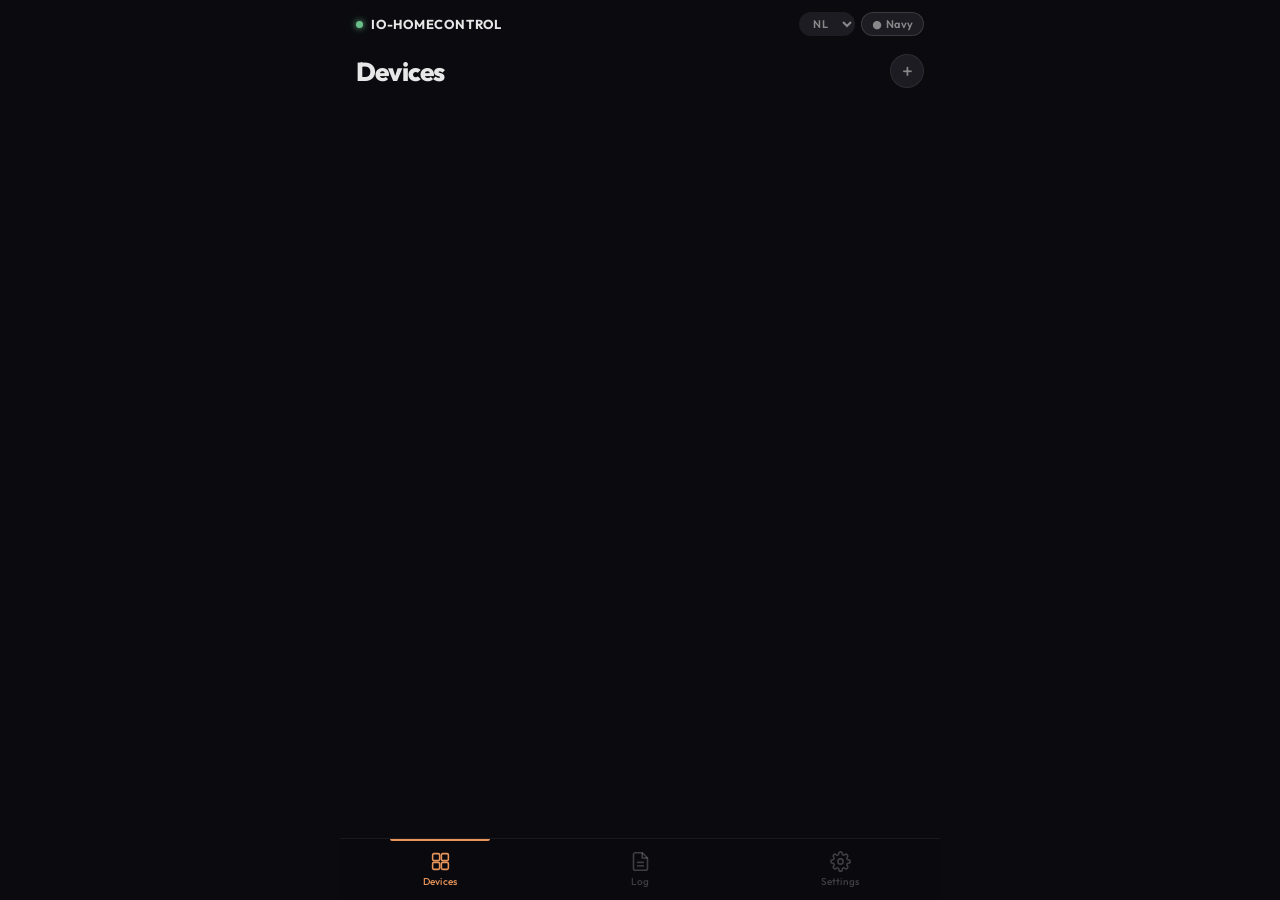
==== web_data_v2/index.html @ 3b58257c "feat: add update notification banner and OTA update flow" ====
<!DOCTYPE html>
<html lang="en" data-theme="charcoal">
<head>
  <meta charset="UTF-8">
  <meta name="viewport" content="width=device-width, initial-scale=1.0">
  <title data-i18n="page.title">io-homecontrol</title>
  <script>
    (function(){var t=localStorage.getItem('v2theme');if(t)document.documentElement.setAttribute('data-theme',t);})();
  </script>
  <link rel="preconnect" href="https://fonts.googleapis.com">
  <link href="https://fonts.googleapis.com/css2?family=Outfit:wght@300;400;500;600;700;800&family=JetBrains+Mono:wght@400;500&display=swap" rel="stylesheet">
  <link rel="stylesheet" href="css/style.css">
</head>
<body>

<div class="app">

  <!-- HEADER -->
  <header class="app-header">
    <div class="header-left">
      <div class="app-dot" id="conn-dot"></div>
      <span class="app-wordmark">io-homecontrol</span>
    </div>
    <div class="header-right">
      <div id="pairing-badge" style="display:none"></div>
      <span class="pill amber hidden" id="moving-pill"></span>
      <select class="hdr-btn" id="lang" style="border:none;cursor:pointer;">
        <option value="nl">NL</option>
        <option value="en">EN</option>
        <option value="de">DE</option>
        <option value="fr">FR</option>
      </select>
      <button class="hdr-btn" id="theme-btn">
        <span id="theme-icon">◑</span>
        <span id="theme-label">Navy</span>
      </button>
    </div>
  </header>

  <!-- UPDATE BANNER -->
  <div id="update-banner" style="display:none;">
    <div class="update-banner-inner">
      <div class="update-banner-info">
        <span class="update-banner-version" id="update-banner-version"></span>
        <a class="update-banner-link" id="update-banner-link" target="_blank" rel="noopener">What's new</a>
      </div>
      <div class="update-banner-actions">
        <button class="update-banner-dismiss" id="update-dismiss">&#x2715;</button>
        <button class="update-banner-btn" id="update-start-btn">Update</button>
      </div>
    </div>
    <div class="update-progress" id="update-progress" style="display:none;">
      <div class="update-progress-label" id="update-progress-label">Downloading firmware&hellip;</div>
      <progress class="update-progress-bar" id="update-progress-bar" max="100" value="0"></progress>
    </div>
  </div>

  <!-- MAIN CONTENT -->
  <main>

    <!-- ── DEVICES VIEW ── -->
    <section class="view active" id="view-devices">
      <div class="view-header">
        <h2 class="view-title" data-i18n="nav.devices">Devices</h2>
        <span id="count-pill" style="font-size:11px;color:var(--text3);margin-right:auto;padding-left:8px;"></span>
        <button class="view-add-btn" id="pair-device-btn" title="Pair new device">+</button>
      </div>
      <ul id="device-list"></ul>
    </section>

    <!-- ── LOG VIEW ── -->
    <section class="view" id="view-log">
      <div class="view-header">
        <h2 class="view-title" data-i18n="nav.help">Log</h2>
      </div>
      <div class="log-toolbar">
        <button class="log-filter-btn active" data-filter="all"  data-i18n="filter.all">All</button>
        <button class="log-filter-btn"        data-filter="info" data-i18n="filter.info">Info</button>
        <button class="log-filter-btn"        data-filter="off"  data-i18n="filter.off">Off</button>
      </div>
      <div id="status-messages"></div>
      <!-- hidden compat element -->
      <select id="select-log" style="display:none">
        <option value="all">All</option>
        <option value="info">Info</option>
        <option value="off">Off</option>
      </select>
    </section>

    <!-- ── SETTINGS VIEW ── -->
    <section class="view" id="view-settings">
      <div class="view-header">
        <h2 class="view-title" data-i18n="nav.settings">Settings</h2>
      </div>

      <!-- NETWORK -->
      <div class="settings-group">
        <div class="settings-group-label">Network</div>
        <div class="settings-card">
          <!-- WiFi SSID -->
          <div class="settings-row" style="flex-direction:column;align-items:stretch;gap:8px;">
            <div style="display:flex;align-items:center;justify-content:space-between;">
              <span class="row-label">WiFi</span>
              <span class="row-status connected" id="fallback-status"></span>
            </div>
            <div style="display:flex;gap:6px;">
              <input type="text" id="wifi-ssid" class="s-input" placeholder="Network name" maxlength="32" style="flex:1;">
              <button class="s-btn" id="wifi-scan-btn">Scan</button>
            </div>
            <div id="wifi-scan-results" style="display:none;"></div>
            <input type="password" id="wifi-password" class="s-input" placeholder="Password (blank = keep current)">
            <div style="display:flex;gap:8px;align-items:center;">
              <button class="s-btn primary" id="wifi-config-save" style="flex:1;">Save WiFi</button>
            </div>
            <div class="field-status" id="wifi-config-status"></div>
            <p class="restart-notice">⚠ Device will restart after saving.</p>
          </div>
          <!-- Fallback AP -->
          <div class="settings-row">
            <span class="row-label">Fallback AP</span>
            <div class="row-right">
              <div class="s-toggle on" id="fallback-toggle"></div>
              <input type="checkbox" id="fallback-enabled" style="display:none">
            </div>
          </div>
          <div class="settings-row" style="flex-direction:column;align-items:stretch;gap:8px;display:none;" id="fallback-extra">
            <div style="display:flex;gap:8px;">
              <div style="flex:1">
                <label style="font-size:11px;color:var(--text3);">Retries (boot)</label>
                <input type="number" id="fallback-retries-boot" class="s-input" min="1" max="20" placeholder="3" style="margin-top:4px;">
              </div>
              <div style="flex:1">
                <label style="font-size:11px;color:var(--text3);">Retries (running)</label>
                <input type="number" id="fallback-retries-running" class="s-input" min="1" max="20" placeholder="3" style="margin-top:4px;">
              </div>
              <div style="flex:1">
                <label style="font-size:11px;color:var(--text3);">Timeout (s)</label>
                <input type="number" id="fallback-timeout" class="s-input" min="0" max="3600" placeholder="600" style="margin-top:4px;">
              </div>
            </div>
            <button class="s-btn primary" id="fallback-save">Save Fallback</button>
          </div>
        </div>
      </div>

      <!-- INTEGRATION -->
      <div class="settings-group">
        <div class="settings-group-label">Integration</div>
        <div class="settings-card">
          <!-- MQTT -->
          <div class="settings-row" style="flex-direction:column;align-items:stretch;gap:8px;">
            <div style="display:flex;align-items:center;justify-content:space-between;">
              <span class="row-label">MQTT</span>
              <span class="row-status" id="mqtt-conn-status"></span>
            </div>
            <div style="display:flex;gap:6px;">
              <input type="text"     id="mqtt-server"    class="s-input" placeholder="Server" style="flex:2;">
              <input type="text"     id="mqtt-port"      class="s-input" placeholder="Port"   style="flex:1;">
            </div>
            <div style="display:flex;gap:6px;">
              <input type="text"     id="mqtt-user"      class="s-input" placeholder="User"     style="flex:1;">
              <input type="password" id="mqtt-password"  class="s-input" placeholder="Password" style="flex:1;">
            </div>
            <input type="text" id="mqtt-discovery" class="s-input" placeholder="Discovery topic">
            <button class="s-btn primary" id="mqtt-update">Save MQTT</button>
          </div>
          <!-- Syslog -->
          <div class="settings-row" style="flex-direction:column;align-items:stretch;gap:8px;">
            <div style="display:flex;align-items:center;justify-content:space-between;">
              <span class="row-label">Syslog</span>
              <div class="s-toggle" id="syslog-toggle"></div>
              <input type="checkbox" id="syslog-enabled" style="display:none">
            </div>
            <div style="display:flex;gap:6px;">
              <input type="text" id="syslog-server"  class="s-input" placeholder="192.168.1.x" style="flex:2;">
              <input type="text" id="syslog-port"    class="s-input" placeholder="514"         style="flex:1;">
            </div>
            <div style="display:flex;gap:6px;">
              <div style="flex:1">
                <label style="font-size:11px;color:var(--text3);">Facility</label>
                <input type="number" id="syslog-facility" class="s-input" min="0" max="23" placeholder="1" style="margin-top:4px;">
              </div>
              <div style="flex:1">
                <label style="font-size:11px;color:var(--text3);">Min level</label>
                <select id="syslog-min-level" class="s-select" style="margin-top:4px;">
                  <option value="3">Error</option>
                  <option value="4">Warning</option>
                  <option value="6">Info</option>
                  <option value="7">Debug</option>
                </select>
              </div>
            </div>
            <button class="s-btn primary" id="syslog-update">Save Syslog</button>
          </div>
        </div>
      </div>

      <!-- SECURITY -->
      <div class="settings-group">
        <div class="settings-group-label">Security</div>
        <div class="settings-card">
          <!-- IO key -->
          <div class="settings-row" style="flex-direction:column;align-items:stretch;gap:8px;">
            <span class="row-label">IO System Key</span>
            <div class="sensitive-notice">Changing this key makes all paired devices unreachable until reboot.</div>
            <div style="display:flex;gap:6px;align-items:center;">
              <input type="password" id="io-key-display" class="s-input key-display" placeholder="(not set)" readonly style="flex:1;">
              <button class="s-btn" id="io-key-show">Show</button>
              <button class="s-btn" id="io-key-edit">Edit</button>
              <button class="s-btn" id="io-key-sniff">Sniff</button>
            </div>
            <span class="field-status" id="io-key-status"></span>
          </div>
          <!-- OTA key -->
          <div class="settings-row" style="flex-direction:column;align-items:stretch;gap:8px;">
            <span class="row-label">OTA Key</span>
            <div style="display:flex;gap:6px;align-items:center;">
              <input type="text" id="ota-key-display" class="s-input key-display" readonly style="flex:1;font-size:11px;">
              <button class="s-btn" id="ota-key-edit">Edit</button>
            </div>
          </div>
        </div>
      </div>

      <!-- SYSTEM -->
      <div class="settings-group">
        <div class="settings-group-label">System</div>
        <div class="settings-card">
          <!-- Firmware info -->
          <div class="settings-row">
            <span class="row-label">Firmware</span>
            <div class="row-right">
              <span class="row-value" id="firmware-version"></span>
            </div>
          </div>
          <!-- OTA upload -->
          <div class="settings-row" style="flex-direction:column;align-items:stretch;gap:8px;">
            <span class="row-label">Firmware Update</span>
            <input type="file" id="ota-file" accept=".bin" class="s-input" style="padding:5px 10px;">
            <button class="s-btn primary" id="ota-upload">Upload Firmware</button>
            <progress id="ota-progress" max="100" value="0" style="display:none;"></progress>
            <span id="ota-status" class="field-status"></span>
          </div>
          <!-- Devices backup -->
          <div class="settings-row" style="flex-direction:column;align-items:stretch;gap:8px;">
            <span class="row-label" data-i18n="section.backup">Backup / Restore</span>
            <div style="display:flex;gap:6px;align-items:center;">
              <input type="file" id="devices-file" accept=".json" class="s-input" style="flex:1;padding:5px 10px;">
              <button class="s-btn" id="upload-devices">Upload</button>
              <button class="s-btn" id="download-devices">Download</button>
            </div>
            <div style="display:flex;gap:6px;align-items:center;">
              <input type="file" id="remotes-file" accept=".json" class="s-input" style="flex:1;padding:5px 10px;">
              <button class="s-btn" id="upload-remotes">Upload</button>
              <button class="s-btn" id="download-remotes">Download</button>
            </div>
          </div>
          <!-- Reboot -->
          <div class="settings-row">
            <span class="row-label danger" id="reboot-btn" style="cursor:pointer;">Reboot Device</span>
            <div class="row-right"><span class="row-chevron">›</span></div>
          </div>
        </div>
      </div>

      <!-- REMOTES -->
      <div class="settings-group">
        <div class="settings-group-label" data-i18n="section.remotes">Remotes</div>
        <div style="display:flex;justify-content:flex-end;padding:0 4px 8px;">
          <button class="s-btn" id="remote-popup">+ Add Remote</button>
        </div>
        <div class="remotes-panel">
          <table id="remote-table">
            <thead>
              <tr>
                <th data-i18n="table.remote_id">ID</th>
                <th data-i18n="table.remote_name">Name</th>
                <th data-i18n="table.linked_devices">Devices</th>
                <th data-i18n="table.edit">Edit</th>
              </tr>
            </thead>
            <tbody></tbody>
          </table>
        </div>
      </div>

      <!-- hidden help buttons for JS compat -->
      <div style="display:none;">
        <button id="help-device"></button>
        <button id="help-remote"></button>
        <a id="toggle-theme"></a>
      </div>

    </section>

  </main>

  <!-- BOTTOM NAV -->
  <nav class="bottom-nav">
    <button class="nav-btn active" onclick="showView('devices',this)">
      <svg viewBox="0 0 24 24" fill="none" stroke="currentColor">
        <rect x="3" y="3" width="8" height="8" rx="1.5"/>
        <rect x="13" y="3" width="8" height="8" rx="1.5"/>
        <rect x="3" y="13" width="8" height="8" rx="1.5"/>
        <rect x="13" y="13" width="8" height="8" rx="1.5"/>
      </svg>
      <span data-i18n="nav.devices">Devices</span>
    </button>
    <button class="nav-btn" onclick="showView('log',this)">
      <svg viewBox="0 0 24 24" fill="none" stroke="currentColor">
        <path d="M14 2H6a2 2 0 0 0-2 2v16a2 2 0 0 0 2 2h12a2 2 0 0 0 2-2V8z"/>
        <polyline points="14 2 14 8 20 8"/>
        <line x1="16" y1="13" x2="8" y2="13"/>
        <line x1="16" y1="17" x2="8" y2="17"/>
      </svg>
      <span data-i18n="nav.help">Log</span>
    </button>
    <button class="nav-btn" onclick="showView('settings',this)">
      <svg viewBox="0 0 24 24" fill="none" stroke="currentColor">
        <circle cx="12" cy="12" r="3"/>
        <path d="M19.4 15a1.65 1.65 0 0 0 .33 1.82l.06.06a2 2 0 0 1-2.83 2.83l-.06-.06a1.65 1.65 0 0 0-1.82-.33 1.65 1.65 0 0 0-1 1.51V21a2 2 0 0 1-4 0v-.09A1.65 1.65 0 0 0 9 19.4a1.65 1.65 0 0 0-1.82.33l-.06.06a2 2 0 0 1-2.83-2.83l.06-.06A1.65 1.65 0 0 0 4.68 15a1.65 1.65 0 0 0-1.51-1H3a2 2 0 0 1 0-4h.09A1.65 1.65 0 0 0 4.6 9a1.65 1.65 0 0 0-.33-1.82l-.06-.06a2 2 0 0 1 2.83-2.83l.06.06A1.65 1.65 0 0 0 9 4.68a1.65 1.65 0 0 0 1-1.51V3a2 2 0 0 1 4 0v.09a1.65 1.65 0 0 0 1 1.51 1.65 1.65 0 0 0 1.82-.33l.06-.06a2 2 0 0 1 2.83 2.83l-.06.06A1.65 1.65 0 0 0 19.4 9a1.65 1.65 0 0 0 1.51 1H21a2 2 0 0 1 0 4h-.09a1.65 1.65 0 0 0-1.51 1z"/>
      </svg>
      <span data-i18n="nav.settings">Settings</span>
    </button>
  </nav>

</div><!-- .app -->

<!-- ── DEVICE EDIT MODAL ── -->
<div id="device-edit-modal">
  <div class="dev-sheet">
    <div class="dev-sheet-handle"></div>
    <div class="dev-sheet-header">
      <div class="dev-sheet-title">
        <div class="dev-sheet-name" id="dev-sheet-name"></div>
        <div class="dev-sheet-meta" id="dev-sheet-meta"></div>
      </div>
      <button id="device-edit-close" aria-label="Close">×</button>
    </div>
    <div id="dev-sheet-body"></div>
  </div>
</div>

<!-- ── PAIR WIZARD ── -->
<div id="pair-wizard">
  <div class="popup-container">
    <div class="title">
      <h2 data-i18n="popup.pair_wizard_title">Pair Device</h2>
      <div class="btn close" id="pair-wizard-close"></div>
    </div>
    <div class="card-popup">
      <p id="pair-wizard-status"></p>
      <div id="pair-wizard-buttons" class="popup-buttons"></div>
    </div>
  </div>
</div>

<!-- ── EDIT POPUP ── -->
<div id="popup">
  <div class="popup-container">
    <div class="title">
      <h2 id="popup-title">Edit</h2>
      <div class="btn close" onclick="document.getElementById('popup').classList.remove('open')"></div>
    </div>
    <div class="card-popup">
      <div id="left">
        <p id="popup-content-left"></p>
        <label for="popup-input" id="label-input"></label>
        <input type="text" id="popup-input" placeholder="Type here…" autocomplete="off">
        <label for="popup-input-timing" id="label-timing"></label>
        <input type="text" id="popup-input-timing" placeholder="Type here…" autocomplete="off">
        <label id="popup-boolean-row" style="display:none;gap:8px;align-items:center;">
          <span id="popup-boolean-label">Active</span>
          <input type="checkbox" id="popup-boolean">
        </label>
        <label id="popup-repeat-row" style="display:none;gap:8px;align-items:center;">
          <span id="popup-repeat-label">Repeat command if device does not respond</span>
          <input type="checkbox" id="popup-repeat">
        </label>
        <label for="popup-device-select" class="device-popup-label">Select device:</label>
        <select id="popup-device-select" class="device-popup"></select>
        <button id="popup-save" class="save">Save</button>
        <p id="delete-info" style="display:none;"></p>
        <p id="pair-label"></p>
        <div class="popup-buttons">
          <button id="popup-add"    class="pair">Pair</button>
          <button id="popup-remove" class="unpair">Unpair</button>
          <button id="popup-delete" type="button" class="danger">Delete</button>
          <button id="popup-confirm"type="button">OK</button>
          <button id="popup-cancel" type="button">Cancel</button>
        </div>
      </div>
      <div id="right">
        <p id="popup-content"></p>
      </div>
    </div>
  </div>
</div>

<!-- ── OTA KEY MODAL ── -->
<div id="ota-key-modal" class="key-modal">
  <div class="key-modal-inner">
    <h3>Change OTA Key</h3>
    <p class="key-modal-warning-label">Warning</p>
    <p class="key-modal-warning-text">Changing the OTA key invalidates any scripts using the current key.</p>
    <label class="key-modal-label">New OTA key:</label>
    <input type="text" id="ota-key-new" maxlength="32" class="key-modal-input" placeholder="Enter new key">
    <div class="key-modal-actions">
      <button id="ota-key-cancel"  class="btn-ghost">Cancel</button>
      <button id="ota-key-confirm" class="btn-danger-confirm">Change Key</button>
    </div>
    <p id="ota-key-modal-status" class="key-modal-status"></p>
  </div>
</div>

<!-- ── IO KEY EDIT MODAL ── -->
<div id="io-key-edit-modal" class="key-modal">
  <div class="key-modal-inner">
    <h3>Edit IO System Key</h3>
    <p class="key-modal-warning-label">Warning</p>
    <p class="key-modal-warning-text">Changing the IO key disconnects all other nodes on the bus. A reboot is required to apply.</p>
    <label class="key-modal-label">New key (32 hex characters):</label>
    <input type="text" id="io-key-new-input" maxlength="32" class="key-modal-input" placeholder="E8CD451E4F5D86C9A411E84B769FBFBD" autocomplete="off" style="font-family:var(--mono);text-transform:uppercase;">
    <div class="key-modal-actions">
      <button id="io-key-generate"    type="button" class="btn-ghost" style="margin-right:auto">Generate</button>
      <button id="io-key-edit-cancel" type="button" class="btn-ghost">Cancel</button>
      <button id="io-key-edit-save"   class="btn-danger-confirm">Change Key</button>
    </div>
    <p id="io-key-edit-status" class="key-modal-status"></p>
  </div>
</div>

<!-- ── IO KEY SNIFF MODAL ── -->
<div id="io-key-sniff-modal" class="key-modal">
  <div class="key-modal-inner">
    <h3>Sniff IO System Key</h3>
    <p id="io-sniff-instructions" class="key-modal-warning-text">Put your Somfy controller into pairing mode with any device. The system key will be captured from radio traffic (up to 2 minutes).</p>
    <div id="io-sniff-countdown-row" style="display:none;margin:8px 0;font-size:13px;">
      <span>Listening… </span><strong id="io-sniff-countdown"></strong><span> s remaining</span>
    </div>
    <div id="io-sniff-result-row" style="display:none;margin:8px 0;">
      <span style="color:var(--green);font-weight:600;">✓ Key captured:</span>
      <div style="font-family:var(--mono);word-break:break-all;margin:4px 0;font-size:12px;" id="io-sniff-captured-key"></div>
    </div>
    <p id="io-sniff-status" class="key-modal-status"></p>
    <div class="key-modal-actions" style="margin-top:12px;">
      <button id="io-sniff-cancel"  type="button" class="btn-ghost">Cancel</button>
      <button id="io-sniff-retry"   type="button" class="btn-ghost"         style="display:none;">Retry</button>
      <button id="io-sniff-start"   class="btn-danger-confirm">Start Listening</button>
      <button id="io-sniff-use-key" class="btn-danger-confirm" style="display:none;">Use This Key</button>
    </div>
  </div>
</div>

<!-- SCRIPTS -->
<script src="js/toast.js"></script>
<script src="js/i18n.js"></script>
<script src="js/api.js"></script>
<script src="js/popup.js"></script>
<script src="js/devices.js"></script>
<script src="js/remotes.js"></script>
<script src="js/settings.js"></script>
<script src="js/syslog.js"></script>
<script src="js/ota.js"></script>
<script src="js/updater.js"></script>
<script src="js/app.js"></script>

<script>
// View switcher with scroll position memory
var _viewScroll = {};
function showView(id, btn) {
    var mainEl = document.querySelector('main');
    var current = document.querySelector('.view.active');
    if (current) _viewScroll[current.id] = mainEl ? mainEl.scrollTop : 0;
    document.querySelectorAll('.view').forEach(function(v){v.classList.remove('active');});
    document.querySelectorAll('.nav-btn').forEach(function(b){b.classList.remove('active');});
    document.getElementById('view-' + id).classList.add('active');
    btn.classList.add('active');
    if (mainEl) mainEl.scrollTop = _viewScroll['view-' + id] || 0;
}

// Fallback AP toggle — wire visual toggle to hidden checkbox
(function(){
    var tog = document.getElementById('fallback-toggle');
    var chk = document.getElementById('fallback-enabled');
    var extra = document.getElementById('fallback-extra');
    if (!tog || !chk) return;
    function sync() {
        if (chk.checked) { tog.classList.add('on'); extra.style.display=''; }
        else { tog.classList.remove('on'); extra.style.display='none'; }
    }
    tog.addEventListener('click', function(){
        chk.checked = !chk.checked;
        sync();
    });
    // settings.js dispatches 'change' after loading state
    chk.addEventListener('change', sync);
})();

// Syslog toggle
(function(){
    var tog = document.getElementById('syslog-toggle');
    var chk = document.getElementById('syslog-enabled');
    if (!tog || !chk) return;
    function sync() {
        if (chk.checked) tog.classList.add('on');
        else tog.classList.remove('on');
    }
    tog.addEventListener('click', function(){
        chk.checked = !chk.checked;
        sync();
    });
    chk.addEventListener('change', sync);
})();

// Reboot: settings.js expects a button, but we have a span acting as button
(function(){
    var el = document.getElementById('reboot-btn');
    if (!el) return;
    // settings.js adds event listener to this element by ID, so it will work
})();
</script>

</body>
</html>
---- web_data_v2/css/style.css ----
*,*::before,*::after{box-sizing:border-box;margin:0;padding:0}

/* ─── THEMES ─── */
:root,
[data-theme="charcoal"] {
  --bg:          #0b0b0f;
  --surface:     #141418;
  --surface2:    #1c1c22;
  --surface3:    #242430;
  --border:      rgba(255,255,255,0.07);
  --border2:     rgba(255,255,255,0.13);
  --separator:   rgba(255,255,255,0.045);
  --text:        rgba(255,255,255,0.90);
  --text2:       rgba(255,255,255,0.48);
  --text3:       rgba(255,255,255,0.22);
  --ctrl-bg:     rgba(255,255,255,0.09);
  --ctrl-border: rgba(255,255,255,0.10);
  --ctrl-text:   rgba(255,255,255,0.90);
  --nav-bg:      rgba(11,11,15,0.90);
  --card-shadow: none;
  --toggle-off:  #2a2a36;
  --amber:       #e8955a;
  --amber-dim:   rgba(232,149,90,0.18);
  --amber-glow:  rgba(232,149,90,0.35);
  --green:       #6abf8a;
  --red:         #d96060;
  --blue:        #7aafcf;
  --input-bg:    rgba(255,255,255,0.06);
  --input-border:rgba(255,255,255,0.12);
}

[data-theme="navy"] {
  --bg:          #090d1a;
  --surface:     #0f1428;
  --surface2:    #151c38;
  --surface3:    #1c2447;
  --border:      rgba(120,160,255,0.09);
  --border2:     rgba(120,160,255,0.17);
  --separator:   rgba(120,160,255,0.06);
  --text:        rgba(220,228,255,0.92);
  --text2:       rgba(180,200,255,0.48);
  --text3:       rgba(150,180,255,0.24);
  --ctrl-bg:     rgba(120,160,255,0.10);
  --ctrl-border: rgba(120,160,255,0.13);
  --ctrl-text:   rgba(220,228,255,0.92);
  --nav-bg:      rgba(9,13,26,0.92);
  --card-shadow: none;
  --toggle-off:  #1c2447;
  --amber:       #e8a45a;
  --amber-dim:   rgba(232,164,90,0.16);
  --amber-glow:  rgba(232,164,90,0.32);
  --green:       #5abf8a;
  --red:         #d96070;
  --blue:        #7ab8e8;
  --input-bg:    rgba(120,160,255,0.06);
  --input-border:rgba(120,160,255,0.18);
}

[data-theme="light"] {
  --bg:          #eef0f4;
  --surface:     #ffffff;
  --surface2:    #f2f4f7;
  --surface3:    #e6e9ee;
  --border:      rgba(0,0,0,0.08);
  --border2:     rgba(0,0,0,0.14);
  --separator:   rgba(0,0,0,0.06);
  --text:        rgba(20,22,35,0.90);
  --text2:       rgba(20,22,35,0.48);
  --text3:       rgba(20,22,35,0.28);
  --ctrl-bg:     rgba(0,0,0,0.06);
  --ctrl-border: rgba(0,0,0,0.09);
  --ctrl-text:   rgba(20,22,35,0.88);
  --nav-bg:      rgba(238,240,244,0.92);
  --card-shadow: 0 1px 4px rgba(0,0,0,0.07), 0 4px 14px rgba(0,0,0,0.04);
  --toggle-off:  #dde0e8;
  --amber:       #c8712a;
  --amber-dim:   rgba(200,113,42,0.12);
  --amber-glow:  rgba(200,113,42,0.25);
  --green:       #2a9a60;
  --red:         #c04040;
  --blue:        #2e7bbf;
  --input-bg:    rgba(0,0,0,0.04);
  --input-border:rgba(0,0,0,0.14);
}

[data-theme="purple"] {
  --bg:          #0d0914;
  --surface:     #160e25;
  --surface2:    #1e1538;
  --surface3:    #271d4a;
  --border:      rgba(180,140,255,0.10);
  --border2:     rgba(180,140,255,0.20);
  --separator:   rgba(180,140,255,0.07);
  --text:        rgba(235,225,255,0.92);
  --text2:       rgba(190,165,255,0.52);
  --text3:       rgba(160,130,255,0.28);
  --ctrl-bg:     rgba(160,120,255,0.12);
  --ctrl-border: rgba(160,120,255,0.18);
  --ctrl-text:   rgba(235,225,255,0.92);
  --nav-bg:      rgba(13,9,20,0.92);
  --card-shadow: none;
  --toggle-off:  #271d4a;
  --amber:       #b87aff;
  --amber-dim:   rgba(184,122,255,0.15);
  --amber-glow:  rgba(184,122,255,0.32);
  --green:       #70c4a0;
  --red:         #e06080;
  --blue:        #a07ef5;
  --input-bg:    rgba(160,120,255,0.08);
  --input-border:rgba(160,120,255,0.22);
}

:root {
  --radius:   14px;
  --radius-sm:9px;
  --font:     'Outfit', system-ui, sans-serif;
  --mono:     'JetBrains Mono', monospace;
  --nav-h:    62px;
}

html, body {
  height: 100%;
  background: var(--bg);
  color: var(--text);
  font-family: var(--font);
  font-size: 14px;
  -webkit-font-smoothing: antialiased;
  transition: background .25s, color .25s;
}

/* ─── APP SHELL ─── */
.app {
  display: flex;
  flex-direction: column;
  height: 100dvh;
  max-width: 600px;
  margin: 0 auto;
}

/* ─── HEADER ─── */
.app-header {
  flex-shrink: 0;
  display: flex;
  align-items: center;
  justify-content: space-between;
  padding: 12px 16px 8px;
  gap: 8px;
}
.header-left  { display:flex; align-items:center; gap:8px; }
.header-right { display:flex; align-items:center; gap:6px; flex-shrink:0; }

.app-dot {
  width: 7px; height: 7px;
  border-radius: 50%;
  background: var(--green);
  box-shadow: 0 0 6px var(--green);
  flex-shrink: 0;
  transition: background .3s, box-shadow .3s;
}
.app-dot.offline {
  background: var(--red);
  box-shadow: 0 0 6px var(--red);
}

.app-wordmark {
  font-size: 13px;
  font-weight: 700;
  letter-spacing: 0.06em;
  text-transform: uppercase;
  color: var(--text);
}

/* ─── HEADER BUTTONS ─── */
.hdr-btn {
  display: flex;
  align-items: center;
  gap: 4px;
  font-size: 11px;
  font-weight: 600;
  font-family: var(--font);
  padding: 4px 10px;
  border-radius: 100px;
  border: 1px solid var(--border2);
  background: var(--surface2);
  color: var(--text2);
  cursor: pointer;
  transition: background .15s, color .15s;
  letter-spacing: 0.02em;
  white-space: nowrap;
}
.hdr-btn:hover { background: var(--surface3); color: var(--text); }

/* ─── PILLS ─── */
.pill {
  font-size: 11px;
  font-weight: 500;
  padding: 3px 9px;
  border-radius: 100px;
  border: 1px solid var(--border);
  background: var(--surface2);
  color: var(--text2);
  white-space: nowrap;
}
.pill.amber { color:var(--amber); border-color:var(--amber-glow); background:var(--amber-dim); }
.pill.hidden { display:none; }

/* ─── PAIRING BADGE ─── */
#pairing-badge {
  font-size: 11px;
  font-weight: 600;
  padding: 4px 10px;
  border-radius: 100px;
  background: var(--amber-dim);
  color: var(--amber);
  border: 1px solid var(--amber-glow);
  cursor: pointer;
  white-space: nowrap;
}

/* ─── MAIN SCROLL ─── */
main {
  flex: 1;
  overflow-y: auto;
  overflow-x: hidden;
  padding: 0 12px calc(var(--nav-h) + 10px);
}
main::-webkit-scrollbar { display:none; }

/* ─── VIEWS ─── */
.view { display: none; }
.view.active { display: block; }

.view-header {
  display: flex;
  align-items: center;
  justify-content: space-between;
  padding: 10px 4px 14px;
}
.view-title {
  font-size: 26px;
  font-weight: 800;
  letter-spacing: -0.03em;
}
.view-add-btn {
  width: 34px; height: 34px;
  background: var(--surface2);
  border: 1px solid var(--border);
  border-radius: 50%;
  cursor: pointer;
  display: flex; align-items:center; justify-content:center;
  font-size: 20px;
  color: var(--text2);
  font-family: var(--font);
  transition: background .15s, color .15s;
  line-height: 1;
}
.view-add-btn:hover { background: var(--surface3); color: var(--text); }

/* ─── DEVICE GRID ─── */
#device-list {
  list-style: none;
  display: grid;
  grid-template-columns: repeat(auto-fill, minmax(150px, 1fr));
  gap: 8px;
}

/* ─── DEVICE CARD ─── */
#device-list li {
  background: var(--surface);
  border: 1px solid var(--border);
  border-radius: var(--radius);
  box-shadow: var(--card-shadow);
  padding: 11px 11px 10px;
  display: flex;
  flex-direction: column;
  gap: 7px;
  min-height: 185px;
  position: relative;
  overflow: hidden;
  transition: border-color .25s, background .25s;
}
#device-list li:hover      { border-color: var(--border2); }
#device-list li.moving     { border-color: var(--amber-glow); }
#device-list li.inactive   { opacity: .38; filter: grayscale(1); }

.card-top {
  display: flex;
  align-items: flex-start;
  justify-content: space-between;
  gap: 4px;
}
.card-name {
  font-size: 13px;
  font-weight: 700;
  line-height: 1.25;
  color: var(--text);
  overflow: hidden;
  display: -webkit-box;
  -webkit-line-clamp: 2;
  -webkit-box-orient: vertical;
  word-break: break-word;
}
.card-badge {
  font-size: 9px;
  color: var(--text3);
  margin-top: 2px;
  text-transform: lowercase;
  display: block;
}

/* moving badge dot */
.moving-dot {
  display: none;
  position: absolute;
  top: 10px; right: 10px;
  width: 7px; height: 7px;
  border-radius: 50%;
  background: var(--amber);
  box-shadow: 0 0 8px var(--amber-glow);
  animation: pulse-dot 1.1s ease-in-out infinite;
}
.moving .moving-dot { display: block; }
.moving .btn.menu   { display: none; }
@keyframes pulse-dot {
  0%,100% { opacity:1; transform:scale(1); }
  50%      { opacity:.4; transform:scale(.65); }
}

/* ─── POSITION INDICATOR ─── */
.pos-indicator { display:flex; flex-direction:column; gap:5px; }
.pos-top-row   { display:flex; align-items:baseline; justify-content:space-between; gap:6px; }

.pos-value {
  font-size: 14px;
  font-weight: 700;
  font-family: var(--mono);
  font-variant-numeric: tabular-nums;
  letter-spacing: -0.01em;
  color: var(--text);
  line-height: 1;
}
.moving .pos-value  { color: var(--amber); }
.pos-value.unknown  { font-weight:500; color:var(--text3); }

.pos-state {
  font-size: 10px;
  font-weight: 500;
  letter-spacing: 0.03em;
  text-transform: uppercase;
  color: var(--text3);
  flex-shrink: 0;
  line-height: 1;
}
.moving .pos-state { color:var(--amber); opacity:.7; }

.light-strip {
  width: 100%;
  height: 10px;
  background: var(--surface3);
  border-radius: 6px;
  overflow: hidden;
}
.light-fill {
  height: 100%;
  border-radius: 6px;
  background: linear-gradient(to right, #b86030, #f0a060);
  transition: width .55s cubic-bezier(.4,0,.2,1);
  box-shadow: 3px 0 10px rgba(240,160,96,.35);
  min-width: 2px;
}
[data-theme="purple"] .light-fill {
  background: linear-gradient(to right, #6a30c8, #c080f0);
  box-shadow: 3px 0 10px rgba(180,100,240,.4);
}
.moving .light-fill { animation: strip-shimmer 1.3s ease-in-out infinite; }
@keyframes strip-shimmer {
  0%,100% { opacity:1; }
  50%      { opacity:.45; }
}

/* ─── CARD SPACER ─── */
.card-spacer { flex:1; min-height:4px; }

/* ─── CONTROL BUTTONS ─── */
.card-btn-row {
  display: flex;
  gap: 3px;
  width: 100%;
}
.card-btn, .btn-text {
  flex: 1;
  min-width: 0;
  height: 33px;
  background: var(--ctrl-bg);
  border: 1px solid var(--ctrl-border);
  border-radius: 8px;
  color: var(--ctrl-text);
  font-size: 14px;
  font-family: var(--font);
  display: flex; align-items:center; justify-content:center;
  cursor: pointer;
  transition: background .12s, border-color .12s, transform .08s;
  user-select: none;
}
.card-btn:hover, .btn-text:hover { background:var(--surface3); border-color:var(--border2); }
.card-btn:active, .btn-text:active { transform:scale(.93); }

.card-fav { flex: 0 0 33px; color: var(--text3); }
.card-fav.has-favorite { color: #f4c430; }
[data-theme="purple"] .card-fav.has-favorite { color: #c080f0; }

/* ─── SLIDERS ─── */
.card-slider-row { display:flex; align-items:center; gap:6px; }
.card-slider-label {
  font-size: 9px;
  font-weight: 500;
  letter-spacing: 0.07em;
  text-transform: uppercase;
  color: var(--text3);
  flex-shrink: 0;
  width: 26px;
  font-family: var(--mono);
}
.card-slider {
  flex: 1;
  -webkit-appearance: none;
  appearance: none;
  height: 3px;
  background: var(--surface3);
  border-radius: 100px;
  outline: none;
  cursor: pointer;
}
.card-slider::-webkit-slider-thumb {
  -webkit-appearance: none;
  width: 13px; height: 13px;
  border-radius: 50%;
  background: var(--text);
  cursor: pointer;
  box-shadow: 0 0 0 3px var(--ctrl-bg);
  transition: box-shadow .15s;
}
.card-slider::-webkit-slider-thumb:hover { box-shadow: 0 0 0 4px var(--ctrl-border); }
.card-slider::-moz-range-thumb {
  width: 13px; height: 13px;
  border-radius: 50%;
  background: var(--text);
  border: none;
  cursor: pointer;
}

/* menu button on card */
.btn.menu {
  position: absolute;
  top: 8px; right: 8px;
  width: 22px; height: 22px;
  background: none;
  border: none;
  cursor: pointer;
  color: var(--text3);
  font-size: 14px;
  display: flex; align-items:center; justify-content:center;
  border-radius: 50%;
  transition: background .15s, color .15s;
  letter-spacing: -0.5px;
}
.btn.menu:hover { background: var(--ctrl-bg); color: var(--text); }

/* status-only */
.device-status-only {
  font-size: 11px;
  color: var(--text3);
  text-align: center;
  padding: 4px;
}

/* card enter animation */
@keyframes card-in {
  from { opacity:0; transform:translateY(8px); }
  to   { opacity:1; transform:translateY(0); }
}
#device-list li { animation: card-in .3s ease both; }
#device-list li:nth-child(1){animation-delay:.03s}
#device-list li:nth-child(2){animation-delay:.07s}
#device-list li:nth-child(3){animation-delay:.10s}
#device-list li:nth-child(4){animation-delay:.13s}
#device-list li:nth-child(5){animation-delay:.16s}
#device-list li:nth-child(6){animation-delay:.19s}

/* ─── BOTTOM NAV ─── */
.bottom-nav {
  position: fixed;
  bottom: 0; left: 50%;
  transform: translateX(-50%);
  width: 100%; max-width: 600px;
  height: var(--nav-h);
  background: var(--nav-bg);
  backdrop-filter: blur(24px);
  -webkit-backdrop-filter: blur(24px);
  border-top: 1px solid var(--border);
  display: flex;
  align-items: stretch;
  z-index: 100;
  padding-bottom: env(safe-area-inset-bottom, 0);
  transition: background .25s, border-color .25s;
}
.nav-btn {
  flex: 1;
  background: none;
  border: none;
  cursor: pointer;
  display: flex;
  flex-direction: column;
  align-items: center;
  justify-content: center;
  gap: 3px;
  color: var(--text3);
  font-family: var(--font);
  font-size: 10px;
  font-weight: 500;
  letter-spacing: 0.02em;
  transition: color .15s;
  padding: 8px 0;
  position: relative;
}
.nav-btn.active { color: var(--amber); }
.nav-btn svg    { width:21px; height:21px; stroke-width:1.8; }
.nav-btn.active::before {
  content: '';
  position: absolute;
  top: 0; left: 25%; right: 25%;
  height: 2px;
  background: var(--amber);
  border-radius: 0 0 2px 2px;
}

/* ─── LOG VIEW ─── */
.log-toolbar {
  display: flex;
  gap: 6px;
  padding-bottom: 10px;
  align-items: center;
}
.log-filter-btn {
  font-size: 11px;
  font-weight: 500;
  padding: 5px 12px;
  border-radius: 100px;
  background: var(--surface2);
  border: 1px solid var(--border);
  color: var(--text2);
  cursor: pointer;
  transition: background .12s, color .12s;
  font-family: var(--font);
}
.log-filter-btn.active { background:var(--surface3); color:var(--text); border-color:var(--border2); }

#status-messages {
  background: var(--surface);
  border: 1px solid var(--border);
  border-radius: var(--radius);
  box-shadow: var(--card-shadow);
  padding: 4px 0;
  min-height: 120px;
  max-height: 60vh;
  overflow-y: auto;
}
#status-messages p {
  padding: 7px 14px;
  border-bottom: 1px solid var(--separator);
  font-size: 11.5px;
  font-family: var(--mono);
  color: var(--text2);
  line-height: 1.4;
}
#status-messages p:last-child { border-bottom: none; }
#status-messages p[data-level="info"]  { color: var(--blue); }
#status-messages p[data-level="error"] { color: var(--red) !important; }

/* ─── REMOTES TABLE ─── */
.remotes-panel {
  background: var(--surface);
  border: 1px solid var(--border);
  border-radius: var(--radius);
  box-shadow: var(--card-shadow);
  overflow: hidden;
}
#remote-table {
  width: 100%;
  border-collapse: collapse;
}
#remote-table thead th {
  font-size: 10px;
  font-weight: 600;
  letter-spacing: 0.08em;
  text-transform: uppercase;
  color: var(--text3);
  padding: 10px 14px;
  text-align: left;
  border-bottom: 1px solid var(--separator);
}
#remote-table tbody tr {
  border-bottom: 1px solid var(--separator);
  transition: background .1s;
}
#remote-table tbody tr:last-child { border-bottom: none; }
#remote-table tbody tr:hover { background: var(--surface2); }
#remote-table td {
  padding: 10px 14px;
  font-size: 13px;
  color: var(--text);
  vertical-align: middle;
}
.remote-id {
  font-family: var(--mono);
  font-size: 11px;
  background: var(--surface2);
  padding: 2px 7px;
  border-radius: 5px;
  display: inline-block;
}
.btn.edit.bg {
  font-size: 12px;
  font-weight: 500;
  padding: 5px 12px;
  border-radius: 7px;
  background: var(--ctrl-bg);
  border: 1px solid var(--ctrl-border);
  color: var(--ctrl-text);
  cursor: pointer;
  font-family: var(--font);
  transition: background .12s;
}
.btn.edit.bg:hover { background: var(--surface3); }

/* ─── SETTINGS ─── */
.settings-group      { margin-bottom: 22px; }
.settings-group-label {
  font-size: 10.5px;
  font-weight: 600;
  letter-spacing: 0.1em;
  text-transform: uppercase;
  color: var(--text3);
  padding: 0 4px 8px;
}
.settings-card {
  background: var(--surface);
  border: 1px solid var(--border);
  border-radius: var(--radius);
  box-shadow: var(--card-shadow);
  overflow: hidden;
}
.settings-row {
  display: flex;
  align-items: center;
  justify-content: space-between;
  gap: 10px;
  padding: 12px 16px;
  border-bottom: 1px solid var(--separator);
}
.settings-row:last-child { border-bottom: none; }
.row-label {
  font-size: 13.5px;
  font-weight: 500;
  white-space: nowrap;
  color: var(--text);
  flex-shrink: 0;
  min-width: 90px;
}
.row-label.danger { color: var(--red); }
.row-right {
  display: flex;
  align-items: center;
  gap: 8px;
  justify-content: flex-end;
  flex: 1;
  min-width: 0;
}
.row-value {
  font-size: 12px;
  color: var(--text2);
  font-family: var(--mono);
  overflow: hidden;
  text-overflow: ellipsis;
  white-space: nowrap;
  max-width: 180px;
}
.row-chevron { color:var(--text3); font-size:12px; flex-shrink:0; }
.row-status {
  font-size: 11px;
  padding: 2px 8px;
  border-radius: 100px;
  font-weight: 500;
}
.row-status.connected { color:var(--green); background: rgba(106,191,138,0.12); }
.row-status.offline   { color:var(--text3); }

/* settings form inputs */
.s-input, .s-select {
  font-size: 12px;
  font-family: var(--mono);
  background: var(--input-bg);
  border: 1px solid var(--input-border);
  border-radius: 7px;
  color: var(--text);
  padding: 6px 10px;
  outline: none;
  width: 100%;
  transition: border-color .15s;
}
.s-input:focus, .s-select:focus { border-color: var(--amber); }
.s-input[readonly] { color: var(--text2); cursor: default; }
.s-select { cursor: pointer; }

/* settings buttons */
.s-btn {
  font-size: 12px;
  font-weight: 600;
  font-family: var(--font);
  padding: 7px 14px;
  border-radius: 8px;
  background: var(--ctrl-bg);
  border: 1px solid var(--ctrl-border);
  color: var(--ctrl-text);
  cursor: pointer;
  transition: background .12s;
  white-space: nowrap;
  flex-shrink: 0;
}
.s-btn:hover { background: var(--surface3); }
.s-btn.primary {
  background: var(--amber);
  border-color: transparent;
  color: #fff;
}
.s-btn.primary:hover { opacity: .9; }
.s-btn.danger  { color: var(--red); border-color: rgba(217,96,96,0.25); }
.s-btn.danger:hover { background: rgba(217,96,96,0.12); }

/* settings toggle */
.s-toggle {
  width: 44px; height: 26px;
  background: var(--toggle-off);
  border-radius: 100px;
  border: 1px solid var(--border2);
  cursor: pointer;
  position: relative;
  flex-shrink: 0;
  transition: background .2s;
}
.s-toggle.on { background:var(--amber); border-color:transparent; }
.s-toggle::after {
  content: '';
  position: absolute;
  top:2px; left:2px;
  width:20px; height:20px;
  border-radius: 50%;
  background: #fff;
  box-shadow: 0 1px 3px rgba(0,0,0,.3);
  transition: transform .2s cubic-bezier(.4,0,.2,1);
}
.s-toggle.on::after { transform: translateX(18px); }

/* wifi scan */
#wifi-scan-results {
  background: var(--surface2);
  border: 1px solid var(--border);
  border-radius: 8px;
  overflow: hidden;
  margin-top: 4px;
}
.wifi-scan-row {
  display: flex;
  justify-content: space-between;
  padding: 8px 12px;
  border-bottom: 1px solid var(--separator);
  cursor: pointer;
  font-size: 12px;
  transition: background .1s;
}
.wifi-scan-row:last-child { border-bottom:none; }
.wifi-scan-row:hover { background: var(--surface3); }
.wifi-scan-signal { color: var(--text3); font-family: var(--mono); font-size: 11px; }

/* field-status (inline) */
.field-status {
  font-size: 11px;
  color: var(--text3);
  font-family: var(--mono);
  min-height: 14px;
}

/* ─── TOAST ─── */
#toast-container {
  position: fixed;
  bottom: calc(var(--nav-h) + 12px);
  left: 50%; transform: translateX(-50%);
  display: flex;
  flex-direction: column-reverse;
  gap: 6px;
  z-index: 9000;
  pointer-events: none;
  width: min(400px, 90vw);
}
.toast {
  background: var(--surface2);
  border: 1px solid var(--border2);
  border-radius: 10px;
  padding: 10px 16px;
  font-size: 13px;
  font-weight: 500;
  color: var(--text);
  box-shadow: 0 4px 20px rgba(0,0,0,.25);
  transition: opacity .3s, transform .3s;
  pointer-events: all;
}
.toast-success { border-color: rgba(106,191,138,.4); color: var(--green); }
.toast-error   { border-color: rgba(217,96,96,.4);   color: var(--red);   }
.toast-info    { border-color: var(--amber-glow);    color: var(--amber); }
.toast-hide    { opacity:0; transform: translateY(8px); }

/* ─── POPUP / PAIR WIZARD OVERLAY ─── */
#popup, #pair-wizard {
  display: none;
  position: fixed;
  inset: 0;
  background: rgba(0,0,0,0.6);
  backdrop-filter: blur(4px);
  z-index: 500;
  align-items: center;
  justify-content: center;
}
#popup.open, #pair-wizard.open { display: flex; }

.popup-container {
  background: var(--surface);
  border: 1px solid var(--border2);
  border-radius: var(--radius);
  box-shadow: 0 20px 60px rgba(0,0,0,.5);
  width: min(480px, 94vw);
  max-height: 90vh;
  overflow-y: auto;
  padding: 20px;
  display: flex;
  flex-direction: column;
  gap: 14px;
}
.popup-container .title {
  display: flex;
  align-items: center;
  justify-content: space-between;
  gap: 12px;
}
.popup-container .title h2 {
  font-size: 17px;
  font-weight: 700;
}
.popup-container .btn.close {
  width: 28px; height: 28px;
  border-radius: 50%;
  background: var(--surface2);
  border: 1px solid var(--border);
  cursor: pointer;
  display: flex; align-items:center; justify-content:center;
  font-size: 16px;
  color: var(--text2);
  flex-shrink: 0;
}
.popup-container .btn.close::before { content: '×'; }
.popup-container .btn.close:hover { background: var(--surface3); color: var(--text); }

.card-popup { display:flex; flex-direction:column; gap:10px; }
.card-popup input[type=text],
.card-popup input[type=password] {
  width: 100%;
  background: var(--input-bg);
  border: 1px solid var(--input-border);
  border-radius: 7px;
  color: var(--text);
  padding: 8px 12px;
  font-size: 13px;
  font-family: var(--font);
  outline: none;
}
.card-popup input:focus { border-color: var(--amber); }
.card-popup p { font-size: 13px; color: var(--text2); line-height: 1.5; }
.card-popup select {
  width: 100%;
  background: var(--input-bg);
  border: 1px solid var(--input-border);
  border-radius: 7px;
  color: var(--text);
  padding: 8px 12px;
  font-size: 13px;
  font-family: var(--font);
  outline: none;
}
.popup-buttons { display:flex; gap:8px; flex-wrap:wrap; }
.popup-buttons button { flex: 0 0 auto; }

#popup-content-left, #popup-content { font-size: 13px; color: var(--text2); }
#label-input, #label-timing { font-size: 12px; font-weight: 600; color: var(--text3); display:block; }
#popup-boolean-row, #popup-repeat-row {
  display: flex;
  align-items: center;
  gap: 8px;
  font-size: 13px;
  color: var(--text2);
}
.device-popup-label { font-size: 12px; font-weight: 600; color: var(--text3); display:block; }

/* popup action buttons */
button.save, button.pair { background:var(--amber); border:none; color:#fff; font-weight:600; border-radius:8px; padding:8px 16px; cursor:pointer; font-family:var(--font); font-size:13px; transition:opacity .15s; }
button.save:hover, button.pair:hover { opacity:.85; }
button.unpair { background:var(--ctrl-bg); border:1px solid var(--ctrl-border); color:var(--ctrl-text); font-weight:500; border-radius:8px; padding:8px 16px; cursor:pointer; font-family:var(--font); font-size:13px; transition:background .12s; }
button.unpair:hover { background:var(--surface3); }
button.danger { background:rgba(217,96,96,.14); border:1px solid rgba(217,96,96,.28); color:var(--red); font-weight:500; border-radius:8px; padding:8px 16px; cursor:pointer; font-family:var(--font); font-size:13px; transition:background .12s; }
button.danger:hover { background:rgba(217,96,96,.22); }
#popup-confirm, #popup-cancel { background:var(--ctrl-bg); border:1px solid var(--ctrl-border); color:var(--ctrl-text); border-radius:8px; padding:8px 16px; cursor:pointer; font-family:var(--font); font-size:13px; transition:background .12s; }
#popup-confirm:hover, #popup-cancel:hover { background:var(--surface3); }
#delete-info { color:var(--red); font-size:12px; font-weight:600; }
#pair-label { font-size:12px; font-weight:600; color:var(--text3); }

/* pair wizard buttons */
#pair-wizard-buttons button { flex: 0 0 auto; padding:8px 16px; border-radius:8px; cursor:pointer; font-family:var(--font); font-size:13px; font-weight:500; transition:background .12s; }
#pair-wizard-buttons .pair  { background:var(--amber); border:none; color:#fff; }
#pair-wizard-buttons .danger{ background:rgba(217,96,96,.14); border:1px solid rgba(217,96,96,.28); color:var(--red); }
#pair-wizard-buttons button:not(.pair):not(.danger) { background:var(--ctrl-bg); border:1px solid var(--ctrl-border); color:var(--ctrl-text); }
#pair-wizard-status { font-size:13px; color:var(--text2); line-height:1.5; }

/* ─── OTA + IO KEY MODALS ─── */
.key-modal {
  display: none;
  position: fixed; inset: 0;
  background: rgba(0,0,0,.6);
  backdrop-filter: blur(4px);
  z-index: 600;
  align-items: center;
  justify-content: center;
}
.key-modal.open { display:flex; }
.key-modal-inner {
  background: var(--surface);
  border: 1px solid var(--border2);
  border-radius: var(--radius);
  padding: 22px;
  width: min(420px, 94vw);
  display: flex;
  flex-direction: column;
  gap: 12px;
}
.key-modal-inner h3 { font-size:16px; font-weight:700; }
.key-modal-warning-label { font-size:11px; font-weight:700; color:var(--red); text-transform:uppercase; letter-spacing:.06em; }
.key-modal-warning-text  { font-size:12px; color:var(--text2); line-height:1.5; }
.key-modal-label { font-size:12px; font-weight:600; color:var(--text3); }
.key-modal-input {
  font-family: var(--mono);
  font-size: 12px;
  background: var(--input-bg);
  border: 1px solid var(--input-border);
  border-radius: 7px;
  color: var(--text);
  padding: 8px 12px;
  outline: none;
  width: 100%;
  text-transform: uppercase;
}
.key-modal-input:focus { border-color: var(--amber); }
.key-modal-actions { display:flex; gap:8px; justify-content:flex-end; }
.btn-ghost { background:var(--ctrl-bg); border:1px solid var(--ctrl-border); color:var(--ctrl-text); border-radius:8px; padding:8px 16px; cursor:pointer; font-family:var(--font); font-size:13px; transition:background .12s; }
.btn-ghost:hover { background:var(--surface3); }
.btn-danger-confirm { background:rgba(217,96,96,.85); border:none; color:#fff; border-radius:8px; padding:8px 16px; cursor:pointer; font-family:var(--font); font-size:13px; font-weight:600; transition:opacity .15s; }
.btn-danger-confirm:hover { opacity:.85; }
.key-modal-status { font-size:12px; min-height:16px; font-family:var(--mono); }
.key-display { font-family:var(--mono); font-size:12px; }

/* io key modals (inline flex overlay) */
#io-key-edit-modal, #io-key-sniff-modal {
  z-index: 700;
  background: rgba(0,0,0,.6);
  backdrop-filter: blur(4px);
}
#io-key-edit-modal .popup-container,
#io-key-sniff-modal .popup-container { max-width:480px; }

/* ─── PROGRESS BAR ─── */
#ota-progress {
  width: 100%;
  height: 6px;
  border-radius: 3px;
  border: none;
  background: var(--surface3);
  appearance: none;
}
#ota-progress::-webkit-progress-bar   { background:var(--surface3); border-radius:3px; }
#ota-progress::-webkit-progress-value { background:var(--amber);    border-radius:3px; }
#ota-progress::-moz-progress-bar      { background:var(--amber);    border-radius:3px; }
#ota-status { font-size:12px; color:var(--text2); font-family:var(--mono); }

/* ─── SENSITIVE NOTICE ─── */
.sensitive-notice {
  font-size: 12px;
  color: var(--red);
  background: rgba(217,96,96,.08);
  border: 1px solid rgba(217,96,96,.2);
  border-radius: 8px;
  padding: 8px 12px;
  line-height: 1.5;
}
.restart-notice {
  font-size: 12px;
  color: var(--amber);
  opacity: .8;
}
small.field-hint { font-size:11px; color:var(--text3); }

/* ─── UNREACHABLE DEVICE STATE ─── */
.warn-dot {
  display: none;
  position: absolute;
  top: 10px; right: 10px;
  width: 18px; height: 18px;
  border-radius: 50%;
  background: rgba(217,96,96,0.15);
  border: 1.5px solid rgba(217,96,96,0.5);
  color: var(--red);
  font-size: 11px;
  font-weight: 700;
  align-items: center;
  justify-content: center;
  z-index: 2;
}
.warn-dot::after { content: "!"; }
.unreachable .warn-dot { display: flex; }
.unreachable .btn.menu  { display: none; }
#device-list li.unreachable {
  border-color: rgba(217,96,96,0.35);
  box-shadow: 0 0 0 1px rgba(217,96,96,0.15) inset;
}
#device-list li.unreachable .card-name { opacity: 0.75; }

/* ─── DEVICE EDIT MODAL (bottom sheet) ─── */
#device-edit-modal {
  display: none;
  position: fixed;
  inset: 0;
  background: rgba(0,0,0,0.5);
  backdrop-filter: blur(4px);
  -webkit-backdrop-filter: blur(4px);
  z-index: 600;
  align-items: flex-end;
  justify-content: center;
}
#device-edit-modal.open { display: flex; }

.dev-sheet {
  background: var(--surface);
  border: 1px solid var(--border2);
  border-bottom: none;
  border-top-left-radius: var(--radius);
  border-top-right-radius: var(--radius);
  width: 100%; max-width: 600px;
  max-height: 88vh;
  overflow-y: auto;
  display: flex;
  flex-direction: column;
  animation: sheet-up 0.22s cubic-bezier(0.4,0,0.2,1);
}
@keyframes sheet-up {
  from { transform: translateY(100%); opacity: 0.6; }
  to   { transform: translateY(0);    opacity: 1; }
}

.dev-sheet-handle {
  width: 36px; height: 4px;
  background: var(--border2);
  border-radius: 2px;
  margin: 12px auto 0;
  flex-shrink: 0;
}

.dev-sheet-header {
  display: flex;
  align-items: flex-start;
  justify-content: space-between;
  padding: 14px 18px 14px;
  gap: 10px;
  flex-shrink: 0;
  border-bottom: 1px solid var(--separator);
}
.dev-sheet-title { flex: 1; min-width: 0; }
.dev-sheet-name {
  font-size: 17px;
  font-weight: 700;
  color: var(--text);
  white-space: nowrap;
  overflow: hidden;
  text-overflow: ellipsis;
}
.dev-sheet-meta {
  font-size: 11px;
  color: var(--text3);
  margin-top: 3px;
  font-family: var(--mono);
  white-space: nowrap;
  overflow: hidden;
  text-overflow: ellipsis;
}
#device-edit-close {
  background: none;
  border: none;
  color: var(--text3);
  font-size: 22px;
  line-height: 1;
  cursor: pointer;
  padding: 0 0 0 8px;
  flex-shrink: 0;
}
#device-edit-close:hover { color: var(--text); }

.dev-name-row {
  display: flex;
  gap: 8px;
  align-items: center;
  padding: 12px 18px;
  border-bottom: 1px solid var(--separator);
}

.dev-row {
  display: flex;
  align-items: center;
  justify-content: space-between;
  gap: 14px;
  padding: 13px 18px;
  border-bottom: 1px solid var(--separator);
}
.dev-row:last-child { border-bottom: none; }
.dev-row-label {
  font-size: 14px;
  font-weight: 500;
  color: var(--text);
}
.dev-row-sub {
  font-size: 11px;
  color: var(--text3);
  margin-top: 2px;
  line-height: 1.4;
}
.dev-row-right {
  display: flex;
  align-items: center;
  gap: 8px;
  flex-shrink: 0;
}

.dev-status-badge {
  font-size: 11px;
  font-weight: 600;
  padding: 3px 10px;
  border-radius: 100px;
  background: rgba(217,96,96,0.1);
  border: 1px solid rgba(217,96,96,0.3);
  color: var(--red);
}

.dev-danger-zone {
  border-top: 1px solid var(--separator);
  margin-top: 4px;
  padding-bottom: env(safe-area-inset-bottom, 16px);
}
.dev-danger-label {
  font-size: 10px;
  font-weight: 700;
  letter-spacing: 0.1em;
  text-transform: uppercase;
  color: var(--red);
  opacity: 0.6;
  padding: 14px 18px 4px;
}

.s-btn {
  font-size: 13px;
  font-weight: 500;
  padding: 6px 14px;
  border-radius: 8px;
  border: 1px solid var(--border2);
  background: var(--surface2);
  color: var(--text);
  cursor: pointer;
  white-space: nowrap;
}
.s-btn:hover { background: var(--surface3); }
.s-btn.primary {
  background: var(--amber);
  border-color: transparent;
  color: #fff;
}
.s-btn.primary:hover { opacity: 0.88; }
.s-btn.danger {
  background: transparent;
  border-color: rgba(217,96,96,0.4);
  color: var(--red);
}
.s-btn.danger:hover { background: rgba(217,96,96,0.08); }
.s-btn:disabled { opacity: 0.4; cursor: not-allowed; }

/* ─── UPDATE BANNER ─── */
#update-banner {
  background: var(--surface2);
  border-bottom: 1px solid var(--border);
  padding: 10px 16px;
  flex-shrink: 0;
}
.update-banner-inner {
  display: flex;
  align-items: center;
  justify-content: space-between;
  gap: 8px;
}
.update-banner-info {
  display: flex;
  align-items: center;
  gap: 10px;
  flex: 1;
  min-width: 0;
}
.update-banner-version {
  font-size: 13px;
  font-weight: 600;
  color: var(--text);
  white-space: nowrap;
}
.update-banner-link {
  font-size: 12px;
  color: var(--amber);
  text-decoration: none;
  white-space: nowrap;
}
.update-banner-link:hover { text-decoration: underline; }
.update-banner-actions {
  display: flex;
  align-items: center;
  gap: 6px;
  flex-shrink: 0;
}
.update-banner-dismiss {
  background: none;
  border: none;
  color: var(--text3);
  font-size: 14px;
  cursor: pointer;
  padding: 2px 6px;
  border-radius: 4px;
}
.update-banner-dismiss:hover { color: var(--text); background: var(--surface3); }
.update-banner-btn {
  font-size: 12px;
  font-weight: 600;
  font-family: var(--font);
  padding: 5px 14px;
  border-radius: 100px;
  border: none;
  background: var(--amber);
  color: #1a1a1a;
  cursor: pointer;
  transition: opacity .15s;
}
.update-banner-btn:hover { opacity: .85; }
.update-banner-btn:disabled { opacity: .4; cursor: not-allowed; }
.update-progress {
  margin-top: 8px;
}
.update-progress-label {
  font-size: 11px;
  color: var(--text2);
  margin-bottom: 4px;
}
.update-progress-bar {
  width: 100%;
  height: 4px;
  border-radius: 2px;
  appearance: none;
  background: var(--surface3);
}
.update-progress-bar::-webkit-progress-bar { background: var(--surface3); border-radius: 2px; }
.update-progress-bar::-webkit-progress-value { background: var(--amber); border-radius: 2px; }
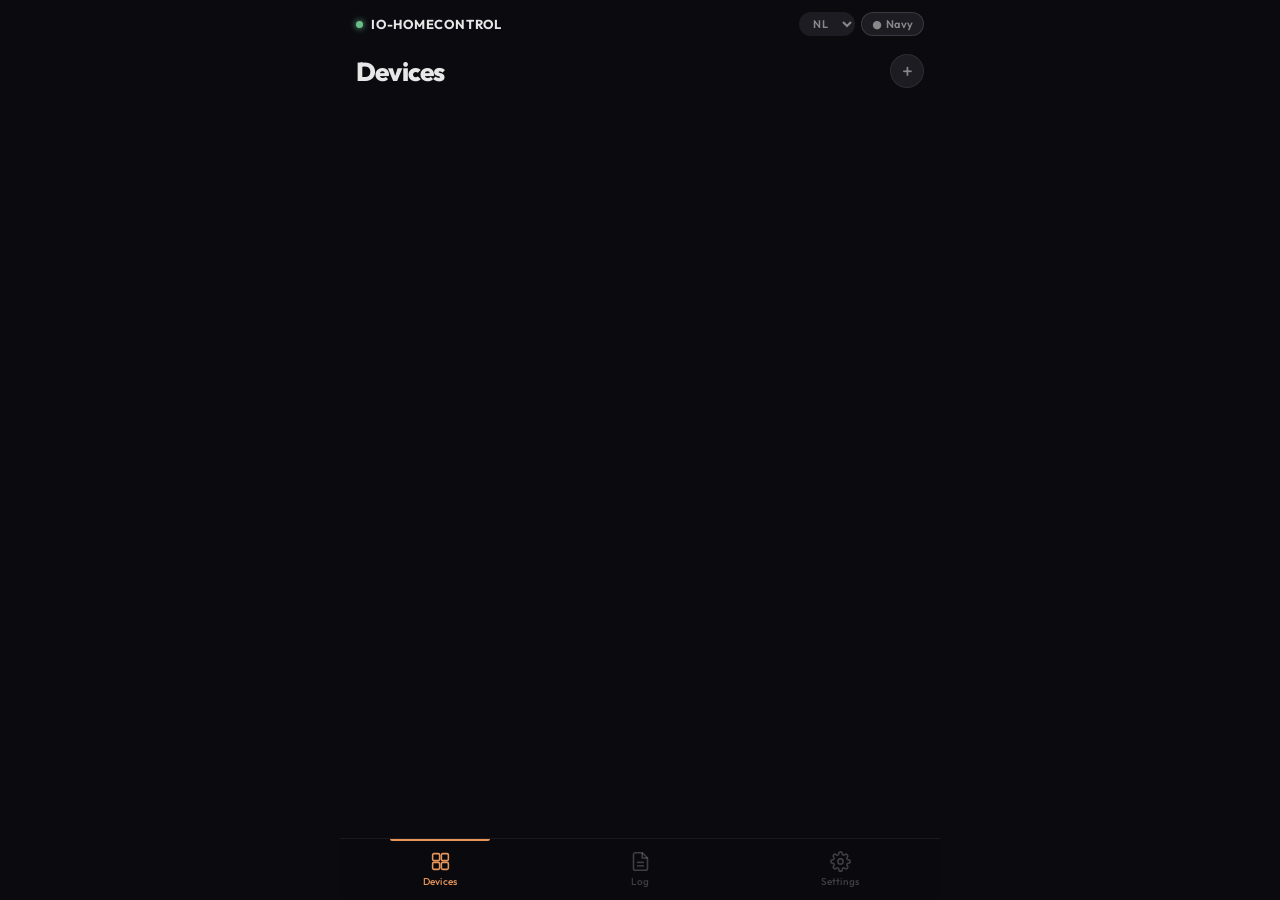
==== commit c74d8856: "feat: add missing settings — node ID, access password, MQTT client/topic, TX power, passive mode New" ====
--- a/web_data_v2/index.html
+++ b/web_data_v2/index.html
@@ -161,6 +161,10 @@
               <input type="text"     id="mqtt-user"      class="s-input" placeholder="User"     style="flex:1;">
               <input type="password" id="mqtt-password"  class="s-input" placeholder="Password" style="flex:1;">
             </div>
+            <div style="display:flex;gap:6px;">
+              <input type="text" id="mqtt-client-id" class="s-input" placeholder="Client ID (blank = auto)" style="flex:1;">
+              <input type="text" id="mqtt-topic"     class="s-input" placeholder="Topic prefix"             style="flex:1;">
+            </div>
             <input type="text" id="mqtt-discovery" class="s-input" placeholder="Discovery topic">
             <button class="s-btn primary" id="mqtt-update">Save MQTT</button>
           </div>
@@ -199,6 +203,27 @@
       <div class="settings-group">
         <div class="settings-group-label">Security</div>
         <div class="settings-card">
+          <!-- Controller identity -->
+          <div class="settings-row" style="flex-direction:column;align-items:stretch;gap:8px;">
+            <span class="row-label">Controller Identity</span>
+            <div style="display:flex;gap:6px;align-items:center;">
+              <div style="flex:1;">
+                <label style="font-size:11px;color:var(--text3);">Node Address (3 bytes hex)</label>
+                <input type="text" id="io-node-id" class="s-input" placeholder="A1B1C3" maxlength="6" style="font-family:var(--mono);text-transform:uppercase;margin-top:4px;">
+              </div>
+              <div style="flex:1;">
+                <label style="font-size:11px;color:var(--text3);">TX Power (0–20 dBm)</label>
+                <input type="number" id="io-tx-power" class="s-input" min="0" max="20" placeholder="17" style="margin-top:4px;">
+              </div>
+            </div>
+            <div style="display:flex;align-items:center;gap:8px;">
+              <span style="font-size:12px;color:var(--text2);">Passive mode (listen only)</span>
+              <div class="s-toggle" id="io-passive-toggle"></div>
+              <input type="checkbox" id="io-passive-mode" style="display:none">
+            </div>
+            <button class="s-btn primary" id="io-config-save">Save Controller Settings</button>
+            <span class="field-status" id="io-config-status"></span>
+          </div>
           <!-- IO key -->
           <div class="settings-row" style="flex-direction:column;align-items:stretch;gap:8px;">
             <span class="row-label">IO System Key</span>
@@ -210,6 +235,16 @@
               <button class="s-btn" id="io-key-sniff">Sniff</button>
             </div>
             <span class="field-status" id="io-key-status"></span>
+          </div>
+          <!-- Access password -->
+          <div class="settings-row" style="flex-direction:column;align-items:stretch;gap:8px;">
+            <span class="row-label">CLI / Web Access Password</span>
+            <div style="display:flex;gap:6px;align-items:center;">
+              <input type="password" id="access-password-new"     class="s-input" placeholder="New password (blank = clear)" style="flex:1;">
+              <input type="password" id="access-password-confirm" class="s-input" placeholder="Confirm"                      style="flex:1;">
+            </div>
+            <button class="s-btn primary" id="access-password-save">Set Password</button>
+            <span class="field-status" id="access-password-status"></span>
           </div>
           <!-- OTA key -->
           <div class="settings-row" style="flex-direction:column;align-items:stretch;gap:8px;">
@@ -241,6 +276,14 @@
             <progress id="ota-progress" max="100" value="0" style="display:none;"></progress>
             <span id="ota-status" class="field-status"></span>
           </div>
+          <!-- Web UI upload -->
+          <div class="settings-row" style="flex-direction:column;align-items:stretch;gap:8px;">
+            <span class="row-label">Web UI Update</span>
+            <input type="file" id="ota-web-file" accept=".bin" class="s-input" style="padding:5px 10px;">
+            <button class="s-btn primary" id="ota-web-upload">Upload Web UI</button>
+            <progress id="ota-web-progress" max="100" value="0" style="display:none;"></progress>
+            <span id="ota-web-status" class="field-status"></span>
+          </div>
           <!-- Devices backup -->
           <div class="settings-row" style="flex-direction:column;align-items:stretch;gap:8px;">
             <span class="row-label" data-i18n="section.backup">Backup / Restore</span>
@@ -259,6 +302,15 @@
           <div class="settings-row">
             <span class="row-label danger" id="reboot-btn" style="cursor:pointer;">Reboot Device</span>
             <div class="row-right"><span class="row-chevron">›</span></div>
+          </div>
+          <!-- Update channel -->
+          <div class="settings-row">
+            <span class="row-label">Software updates</span>
+            <div style="display:flex;align-items:center;gap:8px;">
+              <span style="font-size:12px;color:var(--text2);" id="update-channel-label">Stable only</span>
+              <div class="s-toggle" id="update-channel-toggle"></div>
+              <input type="checkbox" id="update-channel-beta" style="display:none">
+            </div>
           </div>
         </div>
       </div>
@@ -274,7 +326,6 @@
             <thead>
               <tr>
                 <th data-i18n="table.remote_id">ID</th>
-                <th data-i18n="table.remote_name">Name</th>
                 <th data-i18n="table.linked_devices">Devices</th>
                 <th data-i18n="table.edit">Edit</th>
               </tr>
@@ -452,6 +503,61 @@
   </div>
 </div>
 
+<!-- ── ADD / EDIT REMOTE WIZARD ── -->
+<div id="arm-modal" class="key-modal">
+  <div class="key-modal-inner arm-inner">
+    <h3 id="arm-modal-title">Add Remote</h3>
+
+    <!-- Step 1: choose -->
+    <div id="arm-step-choose">
+      <p class="key-modal-warning-text" style="margin-bottom:16px;">How do you want to add the remote?</p>
+      <div style="display:flex;gap:8px;">
+        <button id="arm-btn-capture" class="btn-danger-confirm" style="flex:1;">Capture</button>
+        <button id="arm-btn-manual"  class="btn-ghost"          style="flex:1;">Enter manually</button>
+      </div>
+    </div>
+
+    <!-- Step 2a: capture -->
+    <div id="arm-step-capture" style="display:none;">
+      <div class="arm-capture-row">
+        <p id="arm-capture-status" class="key-modal-warning-text">Press any button on the remote…</p>
+        <span id="arm-countdown" class="arm-countdown">30s</span>
+      </div>
+      <div class="key-modal-actions">
+        <button id="arm-skip-btn"  class="btn-ghost">Enter manually</button>
+        <button id="arm-retry-btn" class="btn-ghost" style="display:none;">Retry</button>
+      </div>
+    </div>
+
+    <!-- Step 2b: manual -->
+    <div id="arm-step-manual" style="display:none;">
+      <label class="key-modal-label">Remote ID (6 hex characters):</label>
+      <input type="text" id="arm-manual-input" maxlength="6" class="key-modal-input"
+             placeholder="A1B2C3" autocomplete="off"
+             style="font-family:var(--mono);text-transform:uppercase;letter-spacing:0.1em;">
+      <p id="arm-manual-error" class="key-modal-status" style="color:var(--red);min-height:18px;"></p>
+      <div class="key-modal-actions">
+        <button id="arm-manual-back" class="btn-ghost">Back</button>
+        <button id="arm-manual-next" class="btn-danger-confirm">Next</button>
+      </div>
+    </div>
+
+    <!-- Step 3: device selection -->
+    <div id="arm-step-devices" style="display:none;">
+      <p id="arm-remote-id-label" class="key-modal-warning-text" style="display:none;margin-bottom:10px;font-weight:600;"></p>
+      <label class="key-modal-label">Link to devices:</label>
+      <div id="arm-device-list" class="arm-device-list"></div>
+      <p id="arm-devices-error" class="key-modal-status" style="color:var(--red);min-height:18px;"></p>
+      <div class="key-modal-actions">
+        <button id="arm-delete-btn"   class="btn-ghost arm-delete-btn" style="display:none;">Delete</button>
+        <button id="arm-devices-back" class="btn-ghost">Back</button>
+        <button id="arm-save-btn"     class="btn-danger-confirm">Save</button>
+      </div>
+    </div>
+
+  </div>
+</div>
+
 <!-- SCRIPTS -->
 <script src="js/toast.js"></script>
 <script src="js/i18n.js"></script>
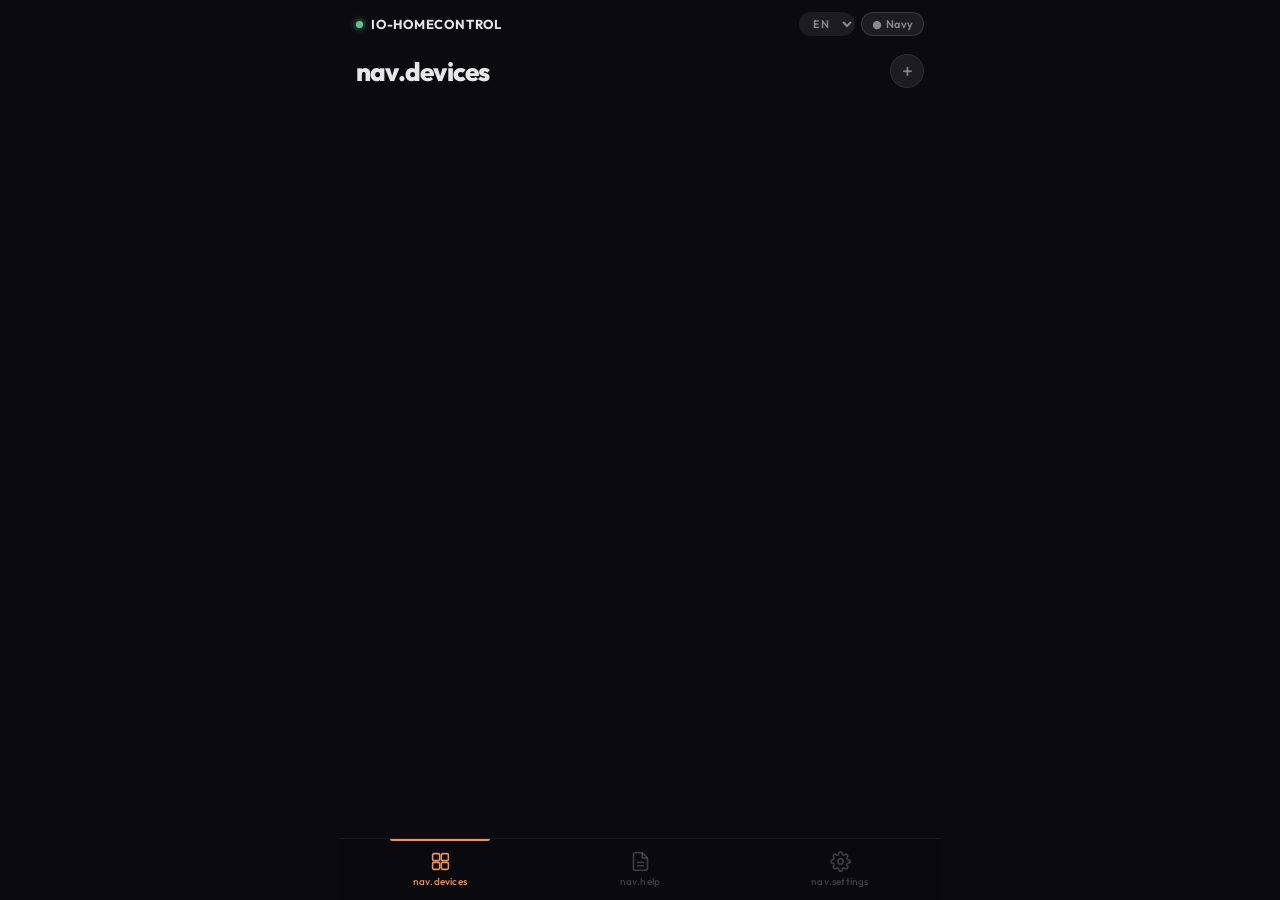
==== commit 58d00628: "feat: warn users when a major version (2.0+) is detected — cannot OTA When the GitHub updater finds " ====
--- a/web_data_v2/index.html
+++ b/web_data_v2/index.html
@@ -55,6 +55,8 @@
     </div>
   </div>
 
+  <div id="major-upgrade-banner" class="major-upgrade-banner" style="display:none"><div class="mub-inner">&#x26a0; <strong id="mub-tag"></strong> requires manual installation &mdash; OTA is not supported across major versions. <em>Export a backup first</em>, download <a id="mub-link" target="_blank">full.bin from GitHub</a> and flash with <a href="https://espressif.github.io/esptool-js/" target="_blank">ESP Web Flash</a> at address 0x0000, then restore your backup. <button id="mub-dismiss" class="update-banner-dismiss">&#x2715;</button></div></div>
+
   <!-- MAIN CONTENT -->
   <main>
 
@@ -104,15 +106,65 @@
               <span class="row-status connected" id="fallback-status"></span>
             </div>
             <div style="display:flex;gap:6px;">
-              <input type="text" id="wifi-ssid" class="s-input" placeholder="Network name" maxlength="32" style="flex:1;">
-              <button class="s-btn" id="wifi-scan-btn">Scan</button>
+              <div style="flex:1;">
+                <label style="font-size:11px;color:var(--text3);">Network name (SSID)</label>
+                <div style="display:flex;gap:6px;margin-top:4px;">
+                  <input type="text" id="wifi-ssid" class="s-input" placeholder="Network name" maxlength="32" style="flex:1;">
+                  <button class="s-btn" id="wifi-scan-btn">Scan</button>
+                </div>
+              </div>
             </div>
             <div id="wifi-scan-results" style="display:none;"></div>
-            <input type="password" id="wifi-password" class="s-input" placeholder="Password (blank = keep current)">
+            <div>
+              <label style="font-size:11px;color:var(--text3);">Password</label>
+              <input type="password" id="wifi-password" class="s-input" placeholder="Leave blank to keep current" style="margin-top:4px;">
+            </div>
             <div style="display:flex;gap:8px;align-items:center;">
               <button class="s-btn primary" id="wifi-config-save" style="flex:1;">Save WiFi</button>
             </div>
             <div class="field-status" id="wifi-config-status"></div>
+            <p class="restart-notice">⚠ Device will restart after saving.</p>
+          </div>
+          <!-- Hostname & IP -->
+          <div class="settings-row" style="flex-direction:column;align-items:stretch;gap:8px;">
+            <div style="display:flex;gap:6px;align-items:flex-end;">
+              <div style="flex:2">
+                <label style="font-size:11px;color:var(--text3);">Hostname</label>
+                <input type="text" id="net-hostname" class="s-input" placeholder="io-rts-esp32" maxlength="32" style="margin-top:4px;">
+              </div>
+              <div style="flex:1;display:flex;align-items:center;gap:8px;padding-bottom:2px;">
+                <span style="font-size:12px;color:var(--text2);">DHCP</span>
+                <div class="s-toggle" id="net-dhcp-toggle"></div>
+                <input type="checkbox" id="net-dhcp" style="display:none">
+              </div>
+            </div>
+            <div id="net-static-fields" style="display:none;flex-direction:column;gap:6px;">
+              <div style="display:flex;gap:6px;">
+                <div style="flex:2">
+                  <label style="font-size:11px;color:var(--text3);">IP Address</label>
+                  <input type="text" id="net-ip" class="s-input" placeholder="192.168.1.100" style="margin-top:4px;">
+                </div>
+                <div style="flex:1">
+                  <label style="font-size:11px;color:var(--text3);">Subnet mask</label>
+                  <input type="text" id="net-mask" class="s-input" placeholder="255.255.255.0" style="margin-top:4px;">
+                </div>
+              </div>
+              <div style="display:flex;gap:6px;">
+                <div style="flex:1">
+                  <label style="font-size:11px;color:var(--text3);">Gateway</label>
+                  <input type="text" id="net-gateway" class="s-input" placeholder="192.168.1.1" style="margin-top:4px;">
+                </div>
+                <div style="flex:1">
+                  <label style="font-size:11px;color:var(--text3);">DNS</label>
+                  <input type="text" id="net-dns1" class="s-input" placeholder="8.8.8.8" style="margin-top:4px;">
+                </div>
+              </div>
+              <div>
+                <label style="font-size:11px;color:var(--text3);">SNTP server</label>
+                <input type="text" id="net-sntp" class="s-input" placeholder="pool.ntp.org" style="margin-top:4px;">
+              </div>
+            </div>
+            <button class="s-btn primary" id="net-config-save">Save Network</button>
             <p class="restart-notice">⚠ Device will restart after saving.</p>
           </div>
           <!-- Fallback AP -->
@@ -151,33 +203,67 @@
           <div class="settings-row" style="flex-direction:column;align-items:stretch;gap:8px;">
             <div style="display:flex;align-items:center;justify-content:space-between;">
               <span class="row-label">MQTT</span>
-              <span class="row-status" id="mqtt-conn-status"></span>
+              <div style="display:flex;align-items:center;gap:8px;">
+                <span class="row-status" id="mqtt-conn-status"></span>
+                <div class="s-toggle" id="mqtt-enabled-toggle"></div>
+                <input type="checkbox" id="mqtt-enabled" style="display:none">
+              </div>
             </div>
             <div style="display:flex;gap:6px;">
-              <input type="text"     id="mqtt-server"    class="s-input" placeholder="Server" style="flex:2;">
-              <input type="text"     id="mqtt-port"      class="s-input" placeholder="Port"   style="flex:1;">
+              <div style="flex:2;">
+                <label style="font-size:11px;color:var(--text3);">Broker address</label>
+                <input type="text" id="mqtt-server" class="s-input" placeholder="192.168.1.x or hostname" style="margin-top:4px;">
+              </div>
+              <div style="flex:1;">
+                <label style="font-size:11px;color:var(--text3);">Port</label>
+                <input type="text" id="mqtt-port" class="s-input" placeholder="1883 / 8883 (TLS)" style="margin-top:4px;">
+              </div>
             </div>
             <div style="display:flex;gap:6px;">
-              <input type="text"     id="mqtt-user"      class="s-input" placeholder="User"     style="flex:1;">
-              <input type="password" id="mqtt-password"  class="s-input" placeholder="Password" style="flex:1;">
+              <div style="flex:1;">
+                <label style="font-size:11px;color:var(--text3);">Username</label>
+                <input type="text" id="mqtt-user" class="s-input" placeholder="leave blank if none" style="margin-top:4px;">
+              </div>
+              <div style="flex:1;">
+                <label style="font-size:11px;color:var(--text3);">Password</label>
+                <input type="password" id="mqtt-password" class="s-input" placeholder="leave blank if none" style="margin-top:4px;">
+              </div>
             </div>
             <div style="display:flex;gap:6px;">
-              <input type="text" id="mqtt-client-id" class="s-input" placeholder="Client ID (blank = auto)" style="flex:1;">
-              <input type="text" id="mqtt-topic"     class="s-input" placeholder="Topic prefix"             style="flex:1;">
-            </div>
-            <input type="text" id="mqtt-discovery" class="s-input" placeholder="Discovery topic">
+              <div style="flex:1;">
+                <label style="font-size:11px;color:var(--text3);">Client ID</label>
+                <input type="text" id="mqtt-client-id" class="s-input" placeholder="blank = auto-generated" style="margin-top:4px;">
+              </div>
+              <div style="flex:1;">
+                <label style="font-size:11px;color:var(--text3);">Topic prefix</label>
+                <input type="text" id="mqtt-topic" class="s-input" placeholder="e.g. home/io-rts" style="margin-top:4px;">
+              </div>
+            </div>
+            <div>
+              <label style="font-size:11px;color:var(--text3);">Home Assistant discovery prefix</label>
+              <input type="text" id="mqtt-discovery" class="s-input" placeholder="e.g. homeassistant/device/io-rts" style="margin-top:4px;">
+            </div>
             <button class="s-btn primary" id="mqtt-update">Save MQTT</button>
           </div>
           <!-- Syslog -->
           <div class="settings-row" style="flex-direction:column;align-items:stretch;gap:8px;">
             <div style="display:flex;align-items:center;justify-content:space-between;">
               <span class="row-label">Syslog</span>
-              <div class="s-toggle" id="syslog-toggle"></div>
-              <input type="checkbox" id="syslog-enabled" style="display:none">
+              <div style="display:flex;align-items:center;gap:8px;">
+                <span class="row-status" id="syslog-conn-status"></span>
+                <div class="s-toggle" id="syslog-toggle"></div>
+                <input type="checkbox" id="syslog-enabled" style="display:none">
+              </div>
             </div>
             <div style="display:flex;gap:6px;">
-              <input type="text" id="syslog-server"  class="s-input" placeholder="192.168.1.x" style="flex:2;">
-              <input type="text" id="syslog-port"    class="s-input" placeholder="514"         style="flex:1;">
+              <div style="flex:2;">
+                <label style="font-size:11px;color:var(--text3);">Server address</label>
+                <input type="text" id="syslog-server" class="s-input" placeholder="192.168.1.x" style="margin-top:4px;">
+              </div>
+              <div style="flex:1;">
+                <label style="font-size:11px;color:var(--text3);">Port</label>
+                <input type="text" id="syslog-port" class="s-input" placeholder="514" style="margin-top:4px;">
+              </div>
             </div>
             <div style="display:flex;gap:6px;">
               <div style="flex:1">
@@ -194,6 +280,10 @@
                 </select>
               </div>
             </div>
+            <div style="display:flex;flex-direction:column;gap:4px;">
+              <label style="font-size:11px;color:var(--text3);">Device identifier (shown in log)</label>
+              <input type="text" id="syslog-id" class="s-input" placeholder="auto-generated" maxlength="15">
+            </div>
             <button class="s-btn primary" id="syslog-update">Save Syslog</button>
           </div>
         </div>
@@ -222,7 +312,6 @@
               <input type="checkbox" id="io-passive-mode" style="display:none">
             </div>
             <button class="s-btn primary" id="io-config-save">Save Controller Settings</button>
-            <span class="field-status" id="io-config-status"></span>
           </div>
           <!-- IO key -->
           <div class="settings-row" style="flex-direction:column;align-items:stretch;gap:8px;">
@@ -233,18 +322,26 @@
               <button class="s-btn" id="io-key-show">Show</button>
               <button class="s-btn" id="io-key-edit">Edit</button>
               <button class="s-btn" id="io-key-sniff">Sniff</button>
+              <button class="s-btn" id="io-key-learn">Learn</button>
+              <button class="s-btn" id="io-key-pair-device">Pair</button>
+              <button class="s-btn" id="io-key-send-key">Send Key</button>
             </div>
             <span class="field-status" id="io-key-status"></span>
           </div>
           <!-- Access password -->
           <div class="settings-row" style="flex-direction:column;align-items:stretch;gap:8px;">
             <span class="row-label">CLI / Web Access Password</span>
-            <div style="display:flex;gap:6px;align-items:center;">
-              <input type="password" id="access-password-new"     class="s-input" placeholder="New password (blank = clear)" style="flex:1;">
-              <input type="password" id="access-password-confirm" class="s-input" placeholder="Confirm"                      style="flex:1;">
+            <div style="display:flex;gap:6px;">
+              <div style="flex:1;">
+                <label style="font-size:11px;color:var(--text3);">New password</label>
+                <input type="password" id="access-password-new" class="s-input" placeholder="Blank = clear password" style="margin-top:4px;">
+              </div>
+              <div style="flex:1;">
+                <label style="font-size:11px;color:var(--text3);">Confirm password</label>
+                <input type="password" id="access-password-confirm" class="s-input" placeholder="Confirm" style="margin-top:4px;">
+              </div>
             </div>
             <button class="s-btn primary" id="access-password-save">Set Password</button>
-            <span class="field-status" id="access-password-status"></span>
           </div>
           <!-- OTA key -->
           <div class="settings-row" style="flex-direction:column;align-items:stretch;gap:8px;">
@@ -268,10 +365,19 @@
               <span class="row-value" id="firmware-version"></span>
             </div>
           </div>
+          <div class="settings-row">
+            <span class="row-label">Web UI</span>
+            <div class="row-right">
+              <span class="row-value" id="web-version"></span>
+            </div>
+          </div>
           <!-- OTA upload -->
           <div class="settings-row" style="flex-direction:column;align-items:stretch;gap:8px;">
             <span class="row-label">Firmware Update</span>
-            <input type="file" id="ota-file" accept=".bin" class="s-input" style="padding:5px 10px;">
+            <div>
+              <label style="font-size:11px;color:var(--text3);">Firmware file — use <strong>heltec-vX.X.X-firmware.bin</strong> from the GitHub release, not full.bin or web.bin</label>
+              <input type="file" id="ota-file" accept=".bin" class="s-input" style="padding:5px 10px;margin-top:4px;">
+            </div>
             <button class="s-btn primary" id="ota-upload">Upload Firmware</button>
             <progress id="ota-progress" max="100" value="0" style="display:none;"></progress>
             <span id="ota-status" class="field-status"></span>
@@ -279,24 +385,24 @@
           <!-- Web UI upload -->
           <div class="settings-row" style="flex-direction:column;align-items:stretch;gap:8px;">
             <span class="row-label">Web UI Update</span>
-            <input type="file" id="ota-web-file" accept=".bin" class="s-input" style="padding:5px 10px;">
+            <div>
+              <label style="font-size:11px;color:var(--text3);">Web UI file (.bin)</label>
+              <input type="file" id="ota-web-file" accept=".bin" class="s-input" style="padding:5px 10px;margin-top:4px;">
+            </div>
             <button class="s-btn primary" id="ota-web-upload">Upload Web UI</button>
             <progress id="ota-web-progress" max="100" value="0" style="display:none;"></progress>
             <span id="ota-web-status" class="field-status"></span>
           </div>
-          <!-- Devices backup -->
-          <div class="settings-row" style="flex-direction:column;align-items:stretch;gap:8px;">
-            <span class="row-label" data-i18n="section.backup">Backup / Restore</span>
-            <div style="display:flex;gap:6px;align-items:center;">
-              <input type="file" id="devices-file" accept=".json" class="s-input" style="flex:1;padding:5px 10px;">
-              <button class="s-btn" id="upload-devices">Upload</button>
-              <button class="s-btn" id="download-devices">Download</button>
-            </div>
-            <div style="display:flex;gap:6px;align-items:center;">
-              <input type="file" id="remotes-file" accept=".json" class="s-input" style="flex:1;padding:5px 10px;">
-              <button class="s-btn" id="upload-remotes">Upload</button>
-              <button class="s-btn" id="download-remotes">Download</button>
-            </div>
+          <!-- Backup / Restore -->
+          <div class="settings-row" style="flex-direction:column;align-items:stretch;gap:8px;">
+            <span class="row-label">Backup / Restore</span>
+            <div style="display:flex;gap:6px;flex-wrap:wrap;">
+              <button class="s-btn" id="backup-export">Export Backup</button>
+              <button class="s-btn" id="backup-import-btn">Import Backup</button>
+              <input type="file" id="backup-file" accept=".json" style="display:none">
+              <button class="s-btn danger" id="factory-reset-btn">Factory Reset</button>
+            </div>
+            <span id="backup-status" class="field-status"></span>
           </div>
           <!-- Reboot -->
           <div class="settings-row">
@@ -310,6 +416,7 @@
               <span style="font-size:12px;color:var(--text2);" id="update-channel-label">Stable only</span>
               <div class="s-toggle" id="update-channel-toggle"></div>
               <input type="checkbox" id="update-channel-beta" style="display:none">
+              <button class="s-btn" id="check-updates-btn">Check</button>
             </div>
           </div>
         </div>
@@ -503,6 +610,66 @@
   </div>
 </div>
 
+<!-- ── KEY LEARN MODAL ── -->
+<div id="io-key-learn-modal" class="key-modal">
+  <div class="key-modal-inner">
+    <h3>Learn Key from TaHoma / Connectivity Kit</h3>
+    <p class="key-modal-warning-text">Trigger "Share" or "Add secondary controller" in the Somfy app. This device will respond as a receiver and extract the system key.</p>
+    <div id="io-learn-countdown-row" style="display:none;margin:8px 0;font-size:13px;">
+      <span>Listening… </span><strong id="io-learn-countdown"></strong><span> s remaining</span>
+    </div>
+    <div id="io-learn-result-row" style="display:none;margin:8px 0;">
+      <span style="font-size:12px;color:var(--text-secondary);">Received key:</span>
+      <div style="font-family:var(--mono);word-break:break-all;margin:4px 0;font-size:12px;" id="io-learn-captured-key"></div>
+    </div>
+    <p id="io-learn-status" class="key-modal-status"></p>
+    <div class="key-modal-actions" style="margin-top:12px;">
+      <button id="io-learn-cancel"  type="button" class="btn-ghost">Cancel</button>
+      <button id="io-learn-retry"   type="button" class="btn-ghost" style="display:none;">Retry</button>
+      <button id="io-learn-start"   class="btn-danger-confirm">Start Listening</button>
+      <button id="io-learn-use-key" class="btn-danger-confirm" style="display:none;">Use This Key</button>
+    </div>
+  </div>
+</div>
+
+<!-- ── PAIR AS DEVICE MODAL ── -->
+<div id="io-key-pair-device-modal" class="key-modal">
+  <div class="key-modal-inner">
+    <h3>Pair as Device (receive key from TaHoma)</h3>
+    <p class="key-modal-warning-text">In the Somfy app, start "Add device" / "Add actuator" and put TaHoma into pairing mode. This device will pretend to be a new roller shutter and receive the system key during the handshake.</p>
+    <div id="io-pair-device-countdown-row" style="display:none;margin:8px 0;font-size:13px;">
+      <span>Listening for pairing broadcast… </span><strong id="io-pair-device-countdown"></strong><span> s remaining</span>
+    </div>
+    <div id="io-pair-device-result-row" style="display:none;margin:8px 0;">
+      <span style="font-size:12px;color:var(--text-secondary);">Received key:</span>
+      <div style="font-family:var(--mono);word-break:break-all;margin:4px 0;font-size:12px;" id="io-pair-device-captured-key"></div>
+    </div>
+    <p id="io-pair-device-status" class="key-modal-status"></p>
+    <div class="key-modal-actions" style="margin-top:12px;">
+      <button id="io-pair-device-cancel"  type="button" class="btn-ghost">Cancel</button>
+      <button id="io-pair-device-retry"   type="button" class="btn-ghost" style="display:none;">Retry</button>
+      <button id="io-pair-device-start"   class="btn-danger-confirm">Start Listening</button>
+      <button id="io-pair-device-use-key" class="btn-danger-confirm" style="display:none;">Use This Key</button>
+    </div>
+  </div>
+</div>
+
+<!-- ── SEND KEY OBSERVE MODAL ── -->
+<div id="io-send-key-modal" class="key-modal">
+  <div class="key-modal-inner">
+    <h3>Send Key — Step 1: Observe CMD 28 / CMD 29</h3>
+    <p class="key-modal-warning-text">Trigger "Share key" or "Add controller" in the Somfy app. The ESP will respond to TaHoma's CMD 28 with CMD 29 (controller type) and log what TaHoma sends next. Check Graylog for frame details.</p>
+    <div id="io-send-key-countdown-row" style="display:none;margin:8px 0;font-size:13px;">
+      <span>Listening for TaHoma CMD 28… </span><strong id="io-send-key-countdown"></strong><span> s remaining</span>
+    </div>
+    <p id="io-send-key-status" class="key-modal-status"></p>
+    <div class="key-modal-actions" style="margin-top:12px;">
+      <button id="io-send-key-cancel" type="button" class="btn-ghost">Cancel</button>
+      <button id="io-send-key-start"  class="btn-danger-confirm">Start Observing</button>
+    </div>
+  </div>
+</div>
+
 <!-- ── ADD / EDIT REMOTE WIZARD ── -->
 <div id="arm-modal" class="key-modal">
   <div class="key-modal-inner arm-inner">
@@ -514,6 +681,7 @@
       <div style="display:flex;gap:8px;">
         <button id="arm-btn-capture" class="btn-danger-confirm" style="flex:1;">Capture</button>
         <button id="arm-btn-manual"  class="btn-ghost"          style="flex:1;">Enter manually</button>
+        <button id="arm-btn-cancel"  class="btn-ghost"          style="flex:1;">Cancel</button>
       </div>
     </div>
 
@@ -559,14 +727,11 @@
 </div>
 
 <!-- SCRIPTS -->
-<script src="js/toast.js"></script>
-<script src="js/i18n.js"></script>
-<script src="js/api.js"></script>
+<script src="js/utils.js"></script>
 <script src="js/popup.js"></script>
 <script src="js/devices.js"></script>
 <script src="js/remotes.js"></script>
 <script src="js/settings.js"></script>
-<script src="js/syslog.js"></script>
 <script src="js/ota.js"></script>
 <script src="js/updater.js"></script>
 <script src="js/app.js"></script>
@@ -583,6 +748,7 @@
     document.getElementById('view-' + id).classList.add('active');
     btn.classList.add('active');
     if (mainEl) mainEl.scrollTop = _viewScroll['view-' + id] || 0;
+    document.dispatchEvent(new CustomEvent('viewShown', { detail: { view: id } }));
 }
 
 // Fallback AP toggle — wire visual toggle to hidden checkbox
--- a/web_data_v2/css/style.css
+++ b/web_data_v2/css/style.css
@@ -1,1286 +1 @@
-*,*::before,*::after{box-sizing:border-box;margin:0;padding:0}
-
-/* ─── THEMES ─── */
-:root,
-[data-theme="charcoal"] {
-  --bg:          #0b0b0f;
-  --surface:     #141418;
-  --surface2:    #1c1c22;
-  --surface3:    #242430;
-  --border:      rgba(255,255,255,0.07);
-  --border2:     rgba(255,255,255,0.13);
-  --separator:   rgba(255,255,255,0.045);
-  --text:        rgba(255,255,255,0.90);
-  --text2:       rgba(255,255,255,0.48);
-  --text3:       rgba(255,255,255,0.22);
-  --ctrl-bg:     rgba(255,255,255,0.09);
-  --ctrl-border: rgba(255,255,255,0.10);
-  --ctrl-text:   rgba(255,255,255,0.90);
-  --nav-bg:      rgba(11,11,15,0.90);
-  --card-shadow: none;
-  --toggle-off:  #2a2a36;
-  --amber:       #e8955a;
-  --amber-dim:   rgba(232,149,90,0.18);
-  --amber-glow:  rgba(232,149,90,0.35);
-  --green:       #6abf8a;
-  --red:         #d96060;
-  --blue:        #7aafcf;
-  --input-bg:    rgba(255,255,255,0.06);
-  --input-border:rgba(255,255,255,0.12);
-}
-
-[data-theme="navy"] {
-  --bg:          #090d1a;
-  --surface:     #0f1428;
-  --surface2:    #151c38;
-  --surface3:    #1c2447;
-  --border:      rgba(120,160,255,0.09);
-  --border2:     rgba(120,160,255,0.17);
-  --separator:   rgba(120,160,255,0.06);
-  --text:        rgba(220,228,255,0.92);
-  --text2:       rgba(180,200,255,0.48);
-  --text3:       rgba(150,180,255,0.24);
-  --ctrl-bg:     rgba(120,160,255,0.10);
-  --ctrl-border: rgba(120,160,255,0.13);
-  --ctrl-text:   rgba(220,228,255,0.92);
-  --nav-bg:      rgba(9,13,26,0.92);
-  --card-shadow: none;
-  --toggle-off:  #1c2447;
-  --amber:       #e8a45a;
-  --amber-dim:   rgba(232,164,90,0.16);
-  --amber-glow:  rgba(232,164,90,0.32);
-  --green:       #5abf8a;
-  --red:         #d96070;
-  --blue:        #7ab8e8;
-  --input-bg:    rgba(120,160,255,0.06);
-  --input-border:rgba(120,160,255,0.18);
-}
-
-[data-theme="light"] {
-  --bg:          #eef0f4;
-  --surface:     #ffffff;
-  --surface2:    #f2f4f7;
-  --surface3:    #e6e9ee;
-  --border:      rgba(0,0,0,0.08);
-  --border2:     rgba(0,0,0,0.14);
-  --separator:   rgba(0,0,0,0.06);
-  --text:        rgba(20,22,35,0.90);
-  --text2:       rgba(20,22,35,0.48);
-  --text3:       rgba(20,22,35,0.28);
-  --ctrl-bg:     rgba(0,0,0,0.06);
-  --ctrl-border: rgba(0,0,0,0.09);
-  --ctrl-text:   rgba(20,22,35,0.88);
-  --nav-bg:      rgba(238,240,244,0.92);
-  --card-shadow: 0 1px 4px rgba(0,0,0,0.07), 0 4px 14px rgba(0,0,0,0.04);
-  --toggle-off:  #dde0e8;
-  --amber:       #c8712a;
-  --amber-dim:   rgba(200,113,42,0.12);
-  --amber-glow:  rgba(200,113,42,0.25);
-  --green:       #2a9a60;
-  --red:         #c04040;
-  --blue:        #2e7bbf;
-  --input-bg:    rgba(0,0,0,0.04);
-  --input-border:rgba(0,0,0,0.14);
-}
-
-[data-theme="purple"] {
-  --bg:          #0d0914;
-  --surface:     #160e25;
-  --surface2:    #1e1538;
-  --surface3:    #271d4a;
-  --border:      rgba(180,140,255,0.10);
-  --border2:     rgba(180,140,255,0.20);
-  --separator:   rgba(180,140,255,0.07);
-  --text:        rgba(235,225,255,0.92);
-  --text2:       rgba(190,165,255,0.52);
-  --text3:       rgba(160,130,255,0.28);
-  --ctrl-bg:     rgba(160,120,255,0.12);
-  --ctrl-border: rgba(160,120,255,0.18);
-  --ctrl-text:   rgba(235,225,255,0.92);
-  --nav-bg:      rgba(13,9,20,0.92);
-  --card-shadow: none;
-  --toggle-off:  #271d4a;
-  --amber:       #b87aff;
-  --amber-dim:   rgba(184,122,255,0.15);
-  --amber-glow:  rgba(184,122,255,0.32);
-  --green:       #70c4a0;
-  --red:         #e06080;
-  --blue:        #a07ef5;
-  --input-bg:    rgba(160,120,255,0.08);
-  --input-border:rgba(160,120,255,0.22);
-}
-
-:root {
-  --radius:   14px;
-  --radius-sm:9px;
-  --font:     'Outfit', system-ui, sans-serif;
-  --mono:     'JetBrains Mono', monospace;
-  --nav-h:    62px;
-}
-
-html, body {
-  height: 100%;
-  background: var(--bg);
-  color: var(--text);
-  font-family: var(--font);
-  font-size: 14px;
-  -webkit-font-smoothing: antialiased;
-  transition: background .25s, color .25s;
-}
-
-/* ─── APP SHELL ─── */
-.app {
-  display: flex;
-  flex-direction: column;
-  height: 100dvh;
-  max-width: 600px;
-  margin: 0 auto;
-}
-
-/* ─── HEADER ─── */
-.app-header {
-  flex-shrink: 0;
-  display: flex;
-  align-items: center;
-  justify-content: space-between;
-  padding: 12px 16px 8px;
-  gap: 8px;
-}
-.header-left  { display:flex; align-items:center; gap:8px; }
-.header-right { display:flex; align-items:center; gap:6px; flex-shrink:0; }
-
-.app-dot {
-  width: 7px; height: 7px;
-  border-radius: 50%;
-  background: var(--green);
-  box-shadow: 0 0 6px var(--green);
-  flex-shrink: 0;
-  transition: background .3s, box-shadow .3s;
-}
-.app-dot.offline {
-  background: var(--red);
-  box-shadow: 0 0 6px var(--red);
-}
-
-.app-wordmark {
-  font-size: 13px;
-  font-weight: 700;
-  letter-spacing: 0.06em;
-  text-transform: uppercase;
-  color: var(--text);
-}
-
-/* ─── HEADER BUTTONS ─── */
-.hdr-btn {
-  display: flex;
-  align-items: center;
-  gap: 4px;
-  font-size: 11px;
-  font-weight: 600;
-  font-family: var(--font);
-  padding: 4px 10px;
-  border-radius: 100px;
-  border: 1px solid var(--border2);
-  background: var(--surface2);
-  color: var(--text2);
-  cursor: pointer;
-  transition: background .15s, color .15s;
-  letter-spacing: 0.02em;
-  white-space: nowrap;
-}
-.hdr-btn:hover { background: var(--surface3); color: var(--text); }
-
-/* ─── PILLS ─── */
-.pill {
-  font-size: 11px;
-  font-weight: 500;
-  padding: 3px 9px;
-  border-radius: 100px;
-  border: 1px solid var(--border);
-  background: var(--surface2);
-  color: var(--text2);
-  white-space: nowrap;
-}
-.pill.amber { color:var(--amber); border-color:var(--amber-glow); background:var(--amber-dim); }
-.pill.hidden { display:none; }
-
-/* ─── PAIRING BADGE ─── */
-#pairing-badge {
-  font-size: 11px;
-  font-weight: 600;
-  padding: 4px 10px;
-  border-radius: 100px;
-  background: var(--amber-dim);
-  color: var(--amber);
-  border: 1px solid var(--amber-glow);
-  cursor: pointer;
-  white-space: nowrap;
-}
-
-/* ─── MAIN SCROLL ─── */
-main {
-  flex: 1;
-  overflow-y: auto;
-  overflow-x: hidden;
-  padding: 0 12px calc(var(--nav-h) + 10px);
-}
-main::-webkit-scrollbar { display:none; }
-
-/* ─── VIEWS ─── */
-.view { display: none; }
-.view.active { display: block; }
-
-.view-header {
-  display: flex;
-  align-items: center;
-  justify-content: space-between;
-  padding: 10px 4px 14px;
-}
-.view-title {
-  font-size: 26px;
-  font-weight: 800;
-  letter-spacing: -0.03em;
-}
-.view-add-btn {
-  width: 34px; height: 34px;
-  background: var(--surface2);
-  border: 1px solid var(--border);
-  border-radius: 50%;
-  cursor: pointer;
-  display: flex; align-items:center; justify-content:center;
-  font-size: 20px;
-  color: var(--text2);
-  font-family: var(--font);
-  transition: background .15s, color .15s;
-  line-height: 1;
-}
-.view-add-btn:hover { background: var(--surface3); color: var(--text); }
-
-/* ─── DEVICE GRID ─── */
-#device-list {
-  list-style: none;
-  display: grid;
-  grid-template-columns: repeat(auto-fill, minmax(150px, 1fr));
-  gap: 8px;
-}
-
-/* ─── DEVICE CARD ─── */
-#device-list li {
-  background: var(--surface);
-  border: 1px solid var(--border);
-  border-radius: var(--radius);
-  box-shadow: var(--card-shadow);
-  padding: 11px 11px 10px;
-  display: flex;
-  flex-direction: column;
-  gap: 7px;
-  min-height: 185px;
-  position: relative;
-  overflow: hidden;
-  transition: border-color .25s, background .25s;
-}
-#device-list li:hover      { border-color: var(--border2); }
-#device-list li.moving     { border-color: var(--amber-glow); }
-#device-list li.inactive   { opacity: .38; filter: grayscale(1); }
-
-.card-top {
-  display: flex;
-  align-items: flex-start;
-  justify-content: space-between;
-  gap: 4px;
-}
-.card-name {
-  font-size: 13px;
-  font-weight: 700;
-  line-height: 1.25;
-  color: var(--text);
-  overflow: hidden;
-  display: -webkit-box;
-  -webkit-line-clamp: 2;
-  -webkit-box-orient: vertical;
-  word-break: break-word;
-}
-.card-badge {
-  font-size: 9px;
-  color: var(--text3);
-  margin-top: 2px;
-  text-transform: lowercase;
-  display: block;
-}
-
-/* moving badge dot */
-.moving-dot {
-  display: none;
-  position: absolute;
-  top: 10px; right: 10px;
-  width: 7px; height: 7px;
-  border-radius: 50%;
-  background: var(--amber);
-  box-shadow: 0 0 8px var(--amber-glow);
-  animation: pulse-dot 1.1s ease-in-out infinite;
-}
-.moving .moving-dot { display: block; }
-.moving .btn.menu   { display: none; }
-@keyframes pulse-dot {
-  0%,100% { opacity:1; transform:scale(1); }
-  50%      { opacity:.4; transform:scale(.65); }
-}
-
-/* ─── POSITION INDICATOR ─── */
-.pos-indicator { display:flex; flex-direction:column; gap:5px; }
-.pos-top-row   { display:flex; align-items:baseline; justify-content:space-between; gap:6px; }
-
-.pos-value {
-  font-size: 14px;
-  font-weight: 700;
-  font-family: var(--mono);
-  font-variant-numeric: tabular-nums;
-  letter-spacing: -0.01em;
-  color: var(--text);
-  line-height: 1;
-}
-.moving .pos-value  { color: var(--amber); }
-.pos-value.unknown  { font-weight:500; color:var(--text3); }
-
-.pos-state {
-  font-size: 10px;
-  font-weight: 500;
-  letter-spacing: 0.03em;
-  text-transform: uppercase;
-  color: var(--text3);
-  flex-shrink: 0;
-  line-height: 1;
-}
-.moving .pos-state { color:var(--amber); opacity:.7; }
-
-.light-strip {
-  width: 100%;
-  height: 10px;
-  background: var(--surface3);
-  border-radius: 6px;
-  overflow: hidden;
-}
-.light-fill {
-  height: 100%;
-  border-radius: 6px;
-  background: linear-gradient(to right, #b86030, #f0a060);
-  transition: width .55s cubic-bezier(.4,0,.2,1);
-  box-shadow: 3px 0 10px rgba(240,160,96,.35);
-  min-width: 2px;
-}
-[data-theme="purple"] .light-fill {
-  background: linear-gradient(to right, #6a30c8, #c080f0);
-  box-shadow: 3px 0 10px rgba(180,100,240,.4);
-}
-.moving .light-fill { animation: strip-shimmer 1.3s ease-in-out infinite; }
-@keyframes strip-shimmer {
-  0%,100% { opacity:1; }
-  50%      { opacity:.45; }
-}
-
-/* ─── CARD SPACER ─── */
-.card-spacer { flex:1; min-height:4px; }
-
-/* ─── CONTROL BUTTONS ─── */
-.card-btn-row {
-  display: flex;
-  gap: 3px;
-  width: 100%;
-}
-.card-btn, .btn-text {
-  flex: 1;
-  min-width: 0;
-  height: 33px;
-  background: var(--ctrl-bg);
-  border: 1px solid var(--ctrl-border);
-  border-radius: 8px;
-  color: var(--ctrl-text);
-  font-size: 14px;
-  font-family: var(--font);
-  display: flex; align-items:center; justify-content:center;
-  cursor: pointer;
-  transition: background .12s, border-color .12s, transform .08s;
-  user-select: none;
-}
-.card-btn:hover, .btn-text:hover { background:var(--surface3); border-color:var(--border2); }
-.card-btn:active, .btn-text:active { transform:scale(.93); }
-
-.card-fav { flex: 0 0 33px; color: var(--text3); }
-.card-fav.has-favorite { color: #f4c430; }
-[data-theme="purple"] .card-fav.has-favorite { color: #c080f0; }
-
-/* ─── SLIDERS ─── */
-.card-slider-row { display:flex; align-items:center; gap:6px; }
-.card-slider-label {
-  font-size: 9px;
-  font-weight: 500;
-  letter-spacing: 0.07em;
-  text-transform: uppercase;
-  color: var(--text3);
-  flex-shrink: 0;
-  width: 26px;
-  font-family: var(--mono);
-}
-.card-slider {
-  flex: 1;
-  -webkit-appearance: none;
-  appearance: none;
-  height: 3px;
-  background: var(--surface3);
-  border-radius: 100px;
-  outline: none;
-  cursor: pointer;
-}
-.card-slider::-webkit-slider-thumb {
-  -webkit-appearance: none;
-  width: 13px; height: 13px;
-  border-radius: 50%;
-  background: var(--text);
-  cursor: pointer;
-  box-shadow: 0 0 0 3px var(--ctrl-bg);
-  transition: box-shadow .15s;
-}
-.card-slider::-webkit-slider-thumb:hover { box-shadow: 0 0 0 4px var(--ctrl-border); }
-.card-slider::-moz-range-thumb {
-  width: 13px; height: 13px;
-  border-radius: 50%;
-  background: var(--text);
-  border: none;
-  cursor: pointer;
-}
-
-/* menu button on card */
-.btn.menu {
-  position: absolute;
-  top: 8px; right: 8px;
-  width: 22px; height: 22px;
-  background: none;
-  border: none;
-  cursor: pointer;
-  color: var(--text3);
-  font-size: 14px;
-  display: flex; align-items:center; justify-content:center;
-  border-radius: 50%;
-  transition: background .15s, color .15s;
-  letter-spacing: -0.5px;
-}
-.btn.menu:hover { background: var(--ctrl-bg); color: var(--text); }
-
-/* status-only */
-.device-status-only {
-  font-size: 11px;
-  color: var(--text3);
-  text-align: center;
-  padding: 4px;
-}
-
-/* card enter animation */
-@keyframes card-in {
-  from { opacity:0; transform:translateY(8px); }
-  to   { opacity:1; transform:translateY(0); }
-}
-#device-list li { animation: card-in .3s ease both; }
-#device-list li:nth-child(1){animation-delay:.03s}
-#device-list li:nth-child(2){animation-delay:.07s}
-#device-list li:nth-child(3){animation-delay:.10s}
-#device-list li:nth-child(4){animation-delay:.13s}
-#device-list li:nth-child(5){animation-delay:.16s}
-#device-list li:nth-child(6){animation-delay:.19s}
-
-/* ─── BOTTOM NAV ─── */
-.bottom-nav {
-  position: fixed;
-  bottom: 0; left: 50%;
-  transform: translateX(-50%);
-  width: 100%; max-width: 600px;
-  height: var(--nav-h);
-  background: var(--nav-bg);
-  backdrop-filter: blur(24px);
-  -webkit-backdrop-filter: blur(24px);
-  border-top: 1px solid var(--border);
-  display: flex;
-  align-items: stretch;
-  z-index: 100;
-  padding-bottom: env(safe-area-inset-bottom, 0);
-  transition: background .25s, border-color .25s;
-}
-.nav-btn {
-  flex: 1;
-  background: none;
-  border: none;
-  cursor: pointer;
-  display: flex;
-  flex-direction: column;
-  align-items: center;
-  justify-content: center;
-  gap: 3px;
-  color: var(--text3);
-  font-family: var(--font);
-  font-size: 10px;
-  font-weight: 500;
-  letter-spacing: 0.02em;
-  transition: color .15s;
-  padding: 8px 0;
-  position: relative;
-}
-.nav-btn.active { color: var(--amber); }
-.nav-btn svg    { width:21px; height:21px; stroke-width:1.8; }
-.nav-btn.active::before {
-  content: '';
-  position: absolute;
-  top: 0; left: 25%; right: 25%;
-  height: 2px;
-  background: var(--amber);
-  border-radius: 0 0 2px 2px;
-}
-
-/* ─── LOG VIEW ─── */
-.log-toolbar {
-  display: flex;
-  gap: 6px;
-  padding-bottom: 10px;
-  align-items: center;
-}
-.log-filter-btn {
-  font-size: 11px;
-  font-weight: 500;
-  padding: 5px 12px;
-  border-radius: 100px;
-  background: var(--surface2);
-  border: 1px solid var(--border);
-  color: var(--text2);
-  cursor: pointer;
-  transition: background .12s, color .12s;
-  font-family: var(--font);
-}
-.log-filter-btn.active { background:var(--surface3); color:var(--text); border-color:var(--border2); }
-
-#status-messages {
-  background: var(--surface);
-  border: 1px solid var(--border);
-  border-radius: var(--radius);
-  box-shadow: var(--card-shadow);
-  padding: 4px 0;
-  min-height: 120px;
-  max-height: 60vh;
-  overflow-y: auto;
-}
-#status-messages p {
-  padding: 7px 14px;
-  border-bottom: 1px solid var(--separator);
-  font-size: 11.5px;
-  font-family: var(--mono);
-  color: var(--text2);
-  line-height: 1.4;
-}
-#status-messages p:last-child { border-bottom: none; }
-#status-messages p[data-level="info"]  { color: var(--blue); }
-#status-messages p[data-level="error"] { color: var(--red) !important; }
-
-/* ─── REMOTES TABLE ─── */
-.remotes-panel {
-  background: var(--surface);
-  border: 1px solid var(--border);
-  border-radius: var(--radius);
-  box-shadow: var(--card-shadow);
-  overflow: hidden;
-}
-#remote-table {
-  width: 100%;
-  border-collapse: collapse;
-}
-#remote-table thead th {
-  font-size: 10px;
-  font-weight: 600;
-  letter-spacing: 0.08em;
-  text-transform: uppercase;
-  color: var(--text3);
-  padding: 10px 14px;
-  text-align: left;
-  border-bottom: 1px solid var(--separator);
-}
-#remote-table tbody tr {
-  border-bottom: 1px solid var(--separator);
-  transition: background .1s;
-}
-#remote-table tbody tr:last-child { border-bottom: none; }
-#remote-table tbody tr:hover { background: var(--surface2); }
-#remote-table td {
-  padding: 10px 14px;
-  font-size: 13px;
-  color: var(--text);
-  vertical-align: middle;
-}
-.remote-id {
-  font-family: var(--mono);
-  font-size: 11px;
-  background: var(--surface2);
-  padding: 2px 7px;
-  border-radius: 5px;
-  display: inline-block;
-}
-.btn.edit.bg {
-  font-size: 12px;
-  font-weight: 500;
-  padding: 5px 12px;
-  border-radius: 7px;
-  background: var(--ctrl-bg);
-  border: 1px solid var(--ctrl-border);
-  color: var(--ctrl-text);
-  cursor: pointer;
-  font-family: var(--font);
-  transition: background .12s;
-}
-.btn.edit.bg:hover { background: var(--surface3); }
-
-/* ─── SETTINGS ─── */
-.settings-group      { margin-bottom: 22px; }
-.settings-group-label {
-  font-size: 10.5px;
-  font-weight: 600;
-  letter-spacing: 0.1em;
-  text-transform: uppercase;
-  color: var(--text3);
-  padding: 0 4px 8px;
-}
-.settings-card {
-  background: var(--surface);
-  border: 1px solid var(--border);
-  border-radius: var(--radius);
-  box-shadow: var(--card-shadow);
-  overflow: hidden;
-}
-.settings-row {
-  display: flex;
-  align-items: center;
-  justify-content: space-between;
-  gap: 10px;
-  padding: 12px 16px;
-  border-bottom: 1px solid var(--separator);
-}
-.settings-row:last-child { border-bottom: none; }
-.row-label {
-  font-size: 13.5px;
-  font-weight: 500;
-  white-space: nowrap;
-  color: var(--text);
-  flex-shrink: 0;
-  min-width: 90px;
-}
-.row-label.danger { color: var(--red); }
-.row-right {
-  display: flex;
-  align-items: center;
-  gap: 8px;
-  justify-content: flex-end;
-  flex: 1;
-  min-width: 0;
-}
-.row-value {
-  font-size: 12px;
-  color: var(--text2);
-  font-family: var(--mono);
-  overflow: hidden;
-  text-overflow: ellipsis;
-  white-space: nowrap;
-  max-width: 180px;
-}
-.row-chevron { color:var(--text3); font-size:12px; flex-shrink:0; }
-.row-status {
-  font-size: 11px;
-  padding: 2px 8px;
-  border-radius: 100px;
-  font-weight: 500;
-}
-.row-status.connected { color:var(--green); background: rgba(106,191,138,0.12); }
-.row-status.offline   { color:var(--text3); }
-
-/* settings form inputs */
-.s-input, .s-select {
-  font-size: 12px;
-  font-family: var(--mono);
-  background: var(--input-bg);
-  border: 1px solid var(--input-border);
-  border-radius: 7px;
-  color: var(--text);
-  padding: 6px 10px;
-  outline: none;
-  width: 100%;
-  transition: border-color .15s;
-}
-.s-input:focus, .s-select:focus { border-color: var(--amber); }
-.s-input[readonly] { color: var(--text2); cursor: default; }
-.s-select { cursor: pointer; }
-
-/* settings buttons */
-.s-btn {
-  font-size: 12px;
-  font-weight: 600;
-  font-family: var(--font);
-  padding: 7px 14px;
-  border-radius: 8px;
-  background: var(--ctrl-bg);
-  border: 1px solid var(--ctrl-border);
-  color: var(--ctrl-text);
-  cursor: pointer;
-  transition: background .12s;
-  white-space: nowrap;
-  flex-shrink: 0;
-}
-.s-btn:hover { background: var(--surface3); }
-.s-btn.primary {
-  background: var(--amber);
-  border-color: transparent;
-  color: #fff;
-}
-.s-btn.primary:hover { opacity: .9; }
-.s-btn.danger  { color: var(--red); border-color: rgba(217,96,96,0.25); }
-.s-btn.danger:hover { background: rgba(217,96,96,0.12); }
-
-/* settings toggle */
-.s-toggle {
-  width: 44px; height: 26px;
-  background: var(--toggle-off);
-  border-radius: 100px;
-  border: 1px solid var(--border2);
-  cursor: pointer;
-  position: relative;
-  flex-shrink: 0;
-  transition: background .2s;
-}
-.s-toggle.on { background:var(--amber); border-color:transparent; }
-.s-toggle::after {
-  content: '';
-  position: absolute;
-  top:2px; left:2px;
-  width:20px; height:20px;
-  border-radius: 50%;
-  background: #fff;
-  box-shadow: 0 1px 3px rgba(0,0,0,.3);
-  transition: transform .2s cubic-bezier(.4,0,.2,1);
-}
-.s-toggle.on::after { transform: translateX(18px); }
-
-/* wifi scan */
-#wifi-scan-results {
-  background: var(--surface2);
-  border: 1px solid var(--border);
-  border-radius: 8px;
-  overflow: hidden;
-  margin-top: 4px;
-}
-.wifi-scan-row {
-  display: flex;
-  justify-content: space-between;
-  padding: 8px 12px;
-  border-bottom: 1px solid var(--separator);
-  cursor: pointer;
-  font-size: 12px;
-  transition: background .1s;
-}
-.wifi-scan-row:last-child { border-bottom:none; }
-.wifi-scan-row:hover { background: var(--surface3); }
-.wifi-scan-signal { color: var(--text3); font-family: var(--mono); font-size: 11px; }
-
-/* field-status (inline) */
-.field-status {
-  font-size: 11px;
-  color: var(--text3);
-  font-family: var(--mono);
-  min-height: 14px;
-}
-
-/* ─── TOAST ─── */
-#toast-container {
-  position: fixed;
-  bottom: calc(var(--nav-h) + 12px);
-  left: 50%; transform: translateX(-50%);
-  display: flex;
-  flex-direction: column-reverse;
-  gap: 6px;
-  z-index: 9000;
-  pointer-events: none;
-  width: min(400px, 90vw);
-}
-.toast {
-  background: var(--surface2);
-  border: 1px solid var(--border2);
-  border-radius: 10px;
-  padding: 10px 16px;
-  font-size: 13px;
-  font-weight: 500;
-  color: var(--text);
-  box-shadow: 0 4px 20px rgba(0,0,0,.25);
-  transition: opacity .3s, transform .3s;
-  pointer-events: all;
-}
-.toast-success { border-color: rgba(106,191,138,.4); color: var(--green); }
-.toast-error   { border-color: rgba(217,96,96,.4);   color: var(--red);   }
-.toast-info    { border-color: var(--amber-glow);    color: var(--amber); }
-.toast-hide    { opacity:0; transform: translateY(8px); }
-
-/* ─── POPUP / PAIR WIZARD OVERLAY ─── */
-#popup, #pair-wizard {
-  display: none;
-  position: fixed;
-  inset: 0;
-  background: rgba(0,0,0,0.6);
-  backdrop-filter: blur(4px);
-  z-index: 500;
-  align-items: center;
-  justify-content: center;
-}
-#popup.open, #pair-wizard.open { display: flex; }
-
-.popup-container {
-  background: var(--surface);
-  border: 1px solid var(--border2);
-  border-radius: var(--radius);
-  box-shadow: 0 20px 60px rgba(0,0,0,.5);
-  width: min(480px, 94vw);
-  max-height: 90vh;
-  overflow-y: auto;
-  padding: 20px;
-  display: flex;
-  flex-direction: column;
-  gap: 14px;
-}
-.popup-container .title {
-  display: flex;
-  align-items: center;
-  justify-content: space-between;
-  gap: 12px;
-}
-.popup-container .title h2 {
-  font-size: 17px;
-  font-weight: 700;
-}
-.popup-container .btn.close {
-  width: 28px; height: 28px;
-  border-radius: 50%;
-  background: var(--surface2);
-  border: 1px solid var(--border);
-  cursor: pointer;
-  display: flex; align-items:center; justify-content:center;
-  font-size: 16px;
-  color: var(--text2);
-  flex-shrink: 0;
-}
-.popup-container .btn.close::before { content: '×'; }
-.popup-container .btn.close:hover { background: var(--surface3); color: var(--text); }
-
-.card-popup { display:flex; flex-direction:column; gap:10px; }
-.card-popup input[type=text],
-.card-popup input[type=password] {
-  width: 100%;
-  background: var(--input-bg);
-  border: 1px solid var(--input-border);
-  border-radius: 7px;
-  color: var(--text);
-  padding: 8px 12px;
-  font-size: 13px;
-  font-family: var(--font);
-  outline: none;
-}
-.card-popup input:focus { border-color: var(--amber); }
-.card-popup p { font-size: 13px; color: var(--text2); line-height: 1.5; }
-.card-popup select {
-  width: 100%;
-  background: var(--input-bg);
-  border: 1px solid var(--input-border);
-  border-radius: 7px;
-  color: var(--text);
-  padding: 8px 12px;
-  font-size: 13px;
-  font-family: var(--font);
-  outline: none;
-}
-.popup-buttons { display:flex; gap:8px; flex-wrap:wrap; }
-.popup-buttons button { flex: 0 0 auto; }
-
-#popup-content-left, #popup-content { font-size: 13px; color: var(--text2); }
-#label-input, #label-timing { font-size: 12px; font-weight: 600; color: var(--text3); display:block; }
-#popup-boolean-row, #popup-repeat-row {
-  display: flex;
-  align-items: center;
-  gap: 8px;
-  font-size: 13px;
-  color: var(--text2);
-}
-.device-popup-label { font-size: 12px; font-weight: 600; color: var(--text3); display:block; }
-
-/* popup action buttons */
-button.save, button.pair { background:var(--amber); border:none; color:#fff; font-weight:600; border-radius:8px; padding:8px 16px; cursor:pointer; font-family:var(--font); font-size:13px; transition:opacity .15s; }
-button.save:hover, button.pair:hover { opacity:.85; }
-button.unpair { background:var(--ctrl-bg); border:1px solid var(--ctrl-border); color:var(--ctrl-text); font-weight:500; border-radius:8px; padding:8px 16px; cursor:pointer; font-family:var(--font); font-size:13px; transition:background .12s; }
-button.unpair:hover { background:var(--surface3); }
-button.danger { background:rgba(217,96,96,.14); border:1px solid rgba(217,96,96,.28); color:var(--red); font-weight:500; border-radius:8px; padding:8px 16px; cursor:pointer; font-family:var(--font); font-size:13px; transition:background .12s; }
-button.danger:hover { background:rgba(217,96,96,.22); }
-#popup-confirm, #popup-cancel { background:var(--ctrl-bg); border:1px solid var(--ctrl-border); color:var(--ctrl-text); border-radius:8px; padding:8px 16px; cursor:pointer; font-family:var(--font); font-size:13px; transition:background .12s; }
-#popup-confirm:hover, #popup-cancel:hover { background:var(--surface3); }
-#delete-info { color:var(--red); font-size:12px; font-weight:600; }
-#pair-label { font-size:12px; font-weight:600; color:var(--text3); }
-
-/* pair wizard buttons */
-#pair-wizard-buttons button { flex: 0 0 auto; padding:8px 16px; border-radius:8px; cursor:pointer; font-family:var(--font); font-size:13px; font-weight:500; transition:background .12s; }
-#pair-wizard-buttons .pair  { background:var(--amber); border:none; color:#fff; }
-#pair-wizard-buttons .danger{ background:rgba(217,96,96,.14); border:1px solid rgba(217,96,96,.28); color:var(--red); }
-#pair-wizard-buttons button:not(.pair):not(.danger) { background:var(--ctrl-bg); border:1px solid var(--ctrl-border); color:var(--ctrl-text); }
-#pair-wizard-status { font-size:13px; color:var(--text2); line-height:1.5; }
-
-/* ─── OTA + IO KEY MODALS ─── */
-.key-modal {
-  display: none;
-  position: fixed; inset: 0;
-  background: rgba(0,0,0,.6);
-  backdrop-filter: blur(4px);
-  z-index: 600;
-  align-items: center;
-  justify-content: center;
-}
-.key-modal.open { display:flex; }
-.key-modal-inner {
-  background: var(--surface);
-  border: 1px solid var(--border2);
-  border-radius: var(--radius);
-  padding: 22px;
-  width: min(420px, 94vw);
-  display: flex;
-  flex-direction: column;
-  gap: 12px;
-}
-.key-modal-inner h3 { font-size:16px; font-weight:700; }
-.key-modal-warning-label { font-size:11px; font-weight:700; color:var(--red); text-transform:uppercase; letter-spacing:.06em; }
-.key-modal-warning-text  { font-size:12px; color:var(--text2); line-height:1.5; }
-.key-modal-label { font-size:12px; font-weight:600; color:var(--text3); }
-.key-modal-input {
-  font-family: var(--mono);
-  font-size: 12px;
-  background: var(--input-bg);
-  border: 1px solid var(--input-border);
-  border-radius: 7px;
-  color: var(--text);
-  padding: 8px 12px;
-  outline: none;
-  width: 100%;
-  text-transform: uppercase;
-}
-.key-modal-input:focus { border-color: var(--amber); }
-.key-modal-actions { display:flex; gap:8px; justify-content:flex-end; }
-.btn-ghost { background:var(--ctrl-bg); border:1px solid var(--ctrl-border); color:var(--ctrl-text); border-radius:8px; padding:8px 16px; cursor:pointer; font-family:var(--font); font-size:13px; transition:background .12s; }
-.btn-ghost:hover { background:var(--surface3); }
-.btn-danger-confirm { background:rgba(217,96,96,.85); border:none; color:#fff; border-radius:8px; padding:8px 16px; cursor:pointer; font-family:var(--font); font-size:13px; font-weight:600; transition:opacity .15s; }
-.btn-danger-confirm:hover { opacity:.85; }
-.key-modal-status { font-size:12px; min-height:16px; font-family:var(--mono); }
-.key-display { font-family:var(--mono); font-size:12px; }
-
-/* io key modals (inline flex overlay) */
-#io-key-edit-modal, #io-key-sniff-modal {
-  z-index: 700;
-  background: rgba(0,0,0,.6);
-  backdrop-filter: blur(4px);
-}
-#io-key-edit-modal .popup-container,
-#io-key-sniff-modal .popup-container { max-width:480px; }
-
-/* ─── PROGRESS BAR ─── */
-#ota-progress {
-  width: 100%;
-  height: 6px;
-  border-radius: 3px;
-  border: none;
-  background: var(--surface3);
-  appearance: none;
-}
-#ota-progress::-webkit-progress-bar   { background:var(--surface3); border-radius:3px; }
-#ota-progress::-webkit-progress-value { background:var(--amber);    border-radius:3px; }
-#ota-progress::-moz-progress-bar      { background:var(--amber);    border-radius:3px; }
-#ota-status { font-size:12px; color:var(--text2); font-family:var(--mono); }
-
-/* ─── SENSITIVE NOTICE ─── */
-.sensitive-notice {
-  font-size: 12px;
-  color: var(--red);
-  background: rgba(217,96,96,.08);
-  border: 1px solid rgba(217,96,96,.2);
-  border-radius: 8px;
-  padding: 8px 12px;
-  line-height: 1.5;
-}
-.restart-notice {
-  font-size: 12px;
-  color: var(--amber);
-  opacity: .8;
-}
-small.field-hint { font-size:11px; color:var(--text3); }
-
-/* ─── UNREACHABLE DEVICE STATE ─── */
-.warn-dot {
-  display: none;
-  position: absolute;
-  top: 10px; right: 10px;
-  width: 18px; height: 18px;
-  border-radius: 50%;
-  background: rgba(217,96,96,0.15);
-  border: 1.5px solid rgba(217,96,96,0.5);
-  color: var(--red);
-  font-size: 11px;
-  font-weight: 700;
-  align-items: center;
-  justify-content: center;
-  z-index: 2;
-}
-.warn-dot::after { content: "!"; }
-.unreachable .warn-dot { display: flex; }
-.unreachable .btn.menu  { display: none; }
-#device-list li.unreachable {
-  border-color: rgba(217,96,96,0.35);
-  box-shadow: 0 0 0 1px rgba(217,96,96,0.15) inset;
-}
-#device-list li.unreachable .card-name { opacity: 0.75; }
-
-/* ─── DEVICE EDIT MODAL (bottom sheet) ─── */
-#device-edit-modal {
-  display: none;
-  position: fixed;
-  inset: 0;
-  background: rgba(0,0,0,0.5);
-  backdrop-filter: blur(4px);
-  -webkit-backdrop-filter: blur(4px);
-  z-index: 600;
-  align-items: flex-end;
-  justify-content: center;
-}
-#device-edit-modal.open { display: flex; }
-
-.dev-sheet {
-  background: var(--surface);
-  border: 1px solid var(--border2);
-  border-bottom: none;
-  border-top-left-radius: var(--radius);
-  border-top-right-radius: var(--radius);
-  width: 100%; max-width: 600px;
-  max-height: 88vh;
-  overflow-y: auto;
-  display: flex;
-  flex-direction: column;
-  animation: sheet-up 0.22s cubic-bezier(0.4,0,0.2,1);
-}
-@keyframes sheet-up {
-  from { transform: translateY(100%); opacity: 0.6; }
-  to   { transform: translateY(0);    opacity: 1; }
-}
-
-.dev-sheet-handle {
-  width: 36px; height: 4px;
-  background: var(--border2);
-  border-radius: 2px;
-  margin: 12px auto 0;
-  flex-shrink: 0;
-}
-
-.dev-sheet-header {
-  display: flex;
-  align-items: flex-start;
-  justify-content: space-between;
-  padding: 14px 18px 14px;
-  gap: 10px;
-  flex-shrink: 0;
-  border-bottom: 1px solid var(--separator);
-}
-.dev-sheet-title { flex: 1; min-width: 0; }
-.dev-sheet-name {
-  font-size: 17px;
-  font-weight: 700;
-  color: var(--text);
-  white-space: nowrap;
-  overflow: hidden;
-  text-overflow: ellipsis;
-}
-.dev-sheet-meta {
-  font-size: 11px;
-  color: var(--text3);
-  margin-top: 3px;
-  font-family: var(--mono);
-  white-space: nowrap;
-  overflow: hidden;
-  text-overflow: ellipsis;
-}
-#device-edit-close {
-  background: none;
-  border: none;
-  color: var(--text3);
-  font-size: 22px;
-  line-height: 1;
-  cursor: pointer;
-  padding: 0 0 0 8px;
-  flex-shrink: 0;
-}
-#device-edit-close:hover { color: var(--text); }
-
-.dev-name-row {
-  display: flex;
-  gap: 8px;
-  align-items: center;
-  padding: 12px 18px;
-  border-bottom: 1px solid var(--separator);
-}
-
-.dev-row {
-  display: flex;
-  align-items: center;
-  justify-content: space-between;
-  gap: 14px;
-  padding: 13px 18px;
-  border-bottom: 1px solid var(--separator);
-}
-.dev-row:last-child { border-bottom: none; }
-.dev-row-label {
-  font-size: 14px;
-  font-weight: 500;
-  color: var(--text);
-}
-.dev-row-sub {
-  font-size: 11px;
-  color: var(--text3);
-  margin-top: 2px;
-  line-height: 1.4;
-}
-.dev-row-right {
-  display: flex;
-  align-items: center;
-  gap: 8px;
-  flex-shrink: 0;
-}
-
-.dev-status-badge {
-  font-size: 11px;
-  font-weight: 600;
-  padding: 3px 10px;
-  border-radius: 100px;
-  background: rgba(217,96,96,0.1);
-  border: 1px solid rgba(217,96,96,0.3);
-  color: var(--red);
-}
-
-.dev-danger-zone {
-  border-top: 1px solid var(--separator);
-  margin-top: 4px;
-  padding-bottom: env(safe-area-inset-bottom, 16px);
-}
-.dev-danger-label {
-  font-size: 10px;
-  font-weight: 700;
-  letter-spacing: 0.1em;
-  text-transform: uppercase;
-  color: var(--red);
-  opacity: 0.6;
-  padding: 14px 18px 4px;
-}
-
-.s-btn {
-  font-size: 13px;
-  font-weight: 500;
-  padding: 6px 14px;
-  border-radius: 8px;
-  border: 1px solid var(--border2);
-  background: var(--surface2);
-  color: var(--text);
-  cursor: pointer;
-  white-space: nowrap;
-}
-.s-btn:hover { background: var(--surface3); }
-.s-btn.primary {
-  background: var(--amber);
-  border-color: transparent;
-  color: #fff;
-}
-.s-btn.primary:hover { opacity: 0.88; }
-.s-btn.danger {
-  background: transparent;
-  border-color: rgba(217,96,96,0.4);
-  color: var(--red);
-}
-.s-btn.danger:hover { background: rgba(217,96,96,0.08); }
-.s-btn:disabled { opacity: 0.4; cursor: not-allowed; }
-
-/* ─── UPDATE BANNER ─── */
-#update-banner {
-  background: var(--surface2);
-  border-bottom: 1px solid var(--border);
-  padding: 10px 16px;
-  flex-shrink: 0;
-}
-.update-banner-inner {
-  display: flex;
-  align-items: center;
-  justify-content: space-between;
-  gap: 8px;
-}
-.update-banner-info {
-  display: flex;
-  align-items: center;
-  gap: 10px;
-  flex: 1;
-  min-width: 0;
-}
-.update-banner-version {
-  font-size: 13px;
-  font-weight: 600;
-  color: var(--text);
-  white-space: nowrap;
-}
-.update-banner-link {
-  font-size: 12px;
-  color: var(--amber);
-  text-decoration: none;
-  white-space: nowrap;
-}
-.update-banner-link:hover { text-decoration: underline; }
-.update-banner-actions {
-  display: flex;
-  align-items: center;
-  gap: 6px;
-  flex-shrink: 0;
-}
-.update-banner-dismiss {
-  background: none;
-  border: none;
-  color: var(--text3);
-  font-size: 14px;
-  cursor: pointer;
-  padding: 2px 6px;
-  border-radius: 4px;
-}
-.update-banner-dismiss:hover { color: var(--text); background: var(--surface3); }
-.update-banner-btn {
-  font-size: 12px;
-  font-weight: 600;
-  font-family: var(--font);
-  padding: 5px 14px;
-  border-radius: 100px;
-  border: none;
-  background: var(--amber);
-  color: #1a1a1a;
-  cursor: pointer;
-  transition: opacity .15s;
-}
-.update-banner-btn:hover { opacity: .85; }
-.update-banner-btn:disabled { opacity: .4; cursor: not-allowed; }
-.update-progress {
-  margin-top: 8px;
-}
-.update-progress-label {
-  font-size: 11px;
-  color: var(--text2);
-  margin-bottom: 4px;
-}
-.update-progress-bar {
-  width: 100%;
-  height: 4px;
-  border-radius: 2px;
-  appearance: none;
-  background: var(--surface3);
-}
-.update-progress-bar::-webkit-progress-bar { background: var(--surface3); border-radius: 2px; }
-.update-progress-bar::-webkit-progress-value { background: var(--amber); border-radius: 2px; }
+*,*::before,*::after{box-sizing:border-box;margin:0;padding:0}:root,[data-theme="charcoal"]{--bg:#0b0b0f;--surface:#141418;--surface2:#1c1c22;--surface3:#242430;--border:rgba(255,255,255,0.07);--border2:rgba(255,255,255,0.13);--separator:rgba(255,255,255,0.045);--text:rgba(255,255,255,0.90);--text2:rgba(255,255,255,0.48);--text3:rgba(255,255,255,0.22);--ctrl-bg:rgba(255,255,255,0.09);--ctrl-border:rgba(255,255,255,0.10);--ctrl-text:rgba(255,255,255,0.90);--nav-bg:rgba(11,11,15,0.90);--card-shadow:none;--toggle-off:#2a2a36;--amber:#e8955a;--amber-dim:rgba(232,149,90,0.18);--amber-glow:rgba(232,149,90,0.35);--green:#6abf8a;--red:#d96060;--blue:#7aafcf;--input-bg:rgba(255,255,255,0.06);--input-border:rgba(255,255,255,0.12)}[data-theme="navy"]{--bg:#090d1a;--surface:#0f1428;--surface2:#151c38;--surface3:#1c2447;--border:rgba(120,160,255,0.09);--border2:rgba(120,160,255,0.17);--separator:rgba(120,160,255,0.06);--text:rgba(220,228,255,0.92);--text2:rgba(180,200,255,0.48);--text3:rgba(150,180,255,0.24);--ctrl-bg:rgba(120,160,255,0.10);--ctrl-border:rgba(120,160,255,0.13);--ctrl-text:rgba(220,228,255,0.92);--nav-bg:rgba(9,13,26,0.92);--card-shadow:none;--toggle-off:#1c2447;--amber:#e8a45a;--amber-dim:rgba(232,164,90,0.16);--amber-glow:rgba(232,164,90,0.32);--green:#5abf8a;--red:#d96070;--blue:#7ab8e8;--input-bg:rgba(120,160,255,0.06);--input-border:rgba(120,160,255,0.18)}[data-theme="light"]{--bg:#eef0f4;--surface:#ffffff;--surface2:#f2f4f7;--surface3:#e6e9ee;--border:rgba(0,0,0,0.08);--border2:rgba(0,0,0,0.14);--separator:rgba(0,0,0,0.06);--text:rgba(20,22,35,0.90);--text2:rgba(20,22,35,0.48);--text3:rgba(20,22,35,0.28);--ctrl-bg:rgba(0,0,0,0.06);--ctrl-border:rgba(0,0,0,0.09);--ctrl-text:rgba(20,22,35,0.88);--nav-bg:rgba(238,240,244,0.92);--card-shadow:0 1px 4px rgba(0,0,0,0.07),0 4px 14px rgba(0,0,0,0.04);--toggle-off:#dde0e8;--amber:#c8712a;--amber-dim:rgba(200,113,42,0.12);--amber-glow:rgba(200,113,42,0.25);--green:#2a9a60;--red:#c04040;--blue:#2e7bbf;--input-bg:rgba(0,0,0,0.04);--input-border:rgba(0,0,0,0.14)}[data-theme="purple"]{--bg:#0d0914;--surface:#160e25;--surface2:#1e1538;--surface3:#271d4a;--border:rgba(180,140,255,0.10);--border2:rgba(180,140,255,0.20);--separator:rgba(180,140,255,0.07);--text:rgba(235,225,255,0.92);--text2:rgba(190,165,255,0.52);--text3:rgba(160,130,255,0.28);--ctrl-bg:rgba(160,120,255,0.12);--ctrl-border:rgba(160,120,255,0.18);--ctrl-text:rgba(235,225,255,0.92);--nav-bg:rgba(13,9,20,0.92);--card-shadow:none;--toggle-off:#271d4a;--amber:#b87aff;--amber-dim:rgba(184,122,255,0.15);--amber-glow:rgba(184,122,255,0.32);--green:#70c4a0;--red:#e06080;--blue:#a07ef5;--input-bg:rgba(160,120,255,0.08);--input-border:rgba(160,120,255,0.22)}:root{--radius:14px;--radius-sm:9px;--font:'Outfit',system-ui,sans-serif;--mono:'JetBrains Mono',monospace;--nav-h:62px}html,body{height:100%;background:var(--bg);color:var(--text);font-family:var(--font);font-size:14px;-webkit-font-smoothing:antialiased;transition:background .25s,color .25s}.app{display:flex;flex-direction:column;height:100dvh;max-width:600px;margin:0 auto}.app-header{flex-shrink:0;display:flex;align-items:center;justify-content:space-between;padding:12px 16px 8px;gap:8px}.header-left{display:flex;align-items:center;gap:8px}.header-right{display:flex;align-items:center;gap:6px;flex-shrink:0}.app-dot{width:7px;height:7px;border-radius:50%;background:var(--green);box-shadow:0 0 6px var(--green);flex-shrink:0;transition:background .3s,box-shadow .3s}.app-dot.offline{background:var(--red);box-shadow:0 0 6px var(--red)}.app-wordmark{font-size:13px;font-weight:700;letter-spacing:0.06em;text-transform:uppercase;color:var(--text)}.hdr-btn{display:flex;align-items:center;gap:4px;font-size:11px;font-weight:600;font-family:var(--font);padding:4px 10px;border-radius:100px;border:1px solid var(--border2);background:var(--surface2);color:var(--text2);cursor:pointer;transition:background .15s,color .15s;letter-spacing:0.02em;white-space:nowrap}.hdr-btn:hover{background:var(--surface3);color:var(--text)}.pill{font-size:11px;font-weight:500;padding:3px 9px;border-radius:100px;border:1px solid var(--border);background:var(--surface2);color:var(--text2);white-space:nowrap}.pill.amber{color:var(--amber);border-color:var(--amber-glow);background:var(--amber-dim)}.pill.hidden{display:none}#pairing-badge{font-size:11px;font-weight:600;padding:4px 10px;border-radius:100px;background:var(--amber-dim);color:var(--amber);border:1px solid var(--amber-glow);cursor:pointer;white-space:nowrap}main{flex:1;overflow-y:auto;overflow-x:hidden;padding:0 12px calc(var(--nav-h) + 10px)}main::-webkit-scrollbar{display:none}.view{display:none}.view.active{display:block}.view-header{display:flex;align-items:center;justify-content:space-between;padding:10px 4px 14px}.view-title{font-size:26px;font-weight:800;letter-spacing:-0.03em}.view-add-btn{width:34px;height:34px;background:var(--surface2);border:1px solid var(--border);border-radius:50%;cursor:pointer;display:flex;align-items:center;justify-content:center;font-size:20px;color:var(--text2);font-family:var(--font);transition:background .15s,color .15s;line-height:1}.view-add-btn:hover{background:var(--surface3);color:var(--text)}#device-list{list-style:none;display:grid;grid-template-columns:repeat(auto-fill,minmax(150px,1fr));gap:8px}#device-list li{background:var(--surface);border:1px solid var(--border);border-radius:var(--radius);box-shadow:var(--card-shadow);padding:11px 11px 10px;display:flex;flex-direction:column;gap:7px;min-height:185px;position:relative;overflow:hidden;transition:border-color .25s,background .25s}#device-list li:hover{border-color:var(--border2)}#device-list li.moving{border-color:var(--amber-glow)}#device-list li.inactive{opacity:.38;filter:grayscale(1)}.card-top{display:flex;align-items:flex-start;justify-content:space-between;gap:4px}.card-name{font-size:13px;font-weight:700;line-height:1.25;color:var(--text);overflow:hidden;display:-webkit-box;-webkit-line-clamp:2;-webkit-box-orient:vertical;word-break:break-word}.card-badge{font-size:9px;color:var(--text3);margin-top:2px;text-transform:lowercase;display:block}.moving-dot{display:none;position:absolute;top:10px;right:10px;width:7px;height:7px;border-radius:50%;background:var(--amber);box-shadow:0 0 8px var(--amber-glow);animation:pulse-dot 1.1s ease-in-out infinite}.moving .moving-dot{display:block}.moving .btn.menu{display:none}@keyframes pulse-dot{0%,100%{opacity:1;transform:scale(1)}50%{opacity:.4;transform:scale(.65)}}.pos-indicator{display:flex;flex-direction:column;gap:5px}.pos-top-row{display:flex;align-items:baseline;justify-content:space-between;gap:6px}.pos-value{font-size:14px;font-weight:700;font-family:var(--mono);font-variant-numeric:tabular-nums;letter-spacing:-0.01em;color:var(--text);line-height:1}.moving .pos-value{color:var(--amber)}.pos-value.unknown{font-weight:500;color:var(--text3)}.pos-state{font-size:10px;font-weight:500;letter-spacing:0.03em;text-transform:uppercase;color:var(--text3);flex-shrink:0;line-height:1}.moving .pos-state{color:var(--amber);opacity:.7}.light-strip{width:100%;height:10px;background:var(--surface3);border-radius:6px;overflow:hidden}.light-fill{height:100%;border-radius:6px;background:linear-gradient(to right,#b86030,#f0a060);transition:width .55s cubic-bezier(.4,0,.2,1);box-shadow:3px 0 10px rgba(240,160,96,.35);min-width:2px}[data-theme="purple"] .light-fill{background:linear-gradient(to right,#6a30c8,#c080f0);box-shadow:3px 0 10px rgba(180,100,240,.4)}.moving .light-fill{animation:strip-shimmer 1.3s ease-in-out infinite}@keyframes strip-shimmer{0%,100%{opacity:1}50%{opacity:.45}}.card-spacer{flex:1;min-height:4px}.card-btn-row{display:flex;gap:3px;width:100%}.card-btn,.btn-text{flex:1;min-width:0;height:33px;background:var(--ctrl-bg);border:1px solid var(--ctrl-border);border-radius:8px;color:var(--ctrl-text);font-size:14px;font-family:var(--font);display:flex;align-items:center;justify-content:center;cursor:pointer;transition:background .12s,border-color .12s,transform .08s;user-select:none}.card-btn:hover,.btn-text:hover{background:var(--surface3);border-color:var(--border2)}.card-btn:active,.btn-text:active{transform:scale(.93)}.card-fav{flex:0 0 33px;color:var(--text3)}.card-fav.has-favorite{color:#f4c430}[data-theme="purple"] .card-fav.has-favorite{color:#c080f0}.card-slider-row{display:flex;align-items:center;gap:6px}.card-slider-label{font-size:9px;font-weight:500;letter-spacing:0.07em;text-transform:uppercase;color:var(--text3);flex-shrink:0;width:26px;font-family:var(--mono)}.card-slider{flex:1;-webkit-appearance:none;appearance:none;height:3px;background:var(--surface3);border-radius:100px;outline:none;cursor:pointer}.card-slider::-webkit-slider-thumb{-webkit-appearance:none;width:13px;height:13px;border-radius:50%;background:var(--text);cursor:pointer;box-shadow:0 0 0 3px var(--ctrl-bg);transition:box-shadow .15s}.card-slider::-webkit-slider-thumb:hover{box-shadow:0 0 0 4px var(--ctrl-border)}.card-slider::-moz-range-thumb{width:13px;height:13px;border-radius:50%;background:var(--text);border:none;cursor:pointer}.btn.menu{position:absolute;top:8px;right:8px;width:22px;height:22px;background:none;border:none;cursor:pointer;color:var(--text3);font-size:14px;display:flex;align-items:center;justify-content:center;border-radius:50%;transition:background .15s,color .15s;letter-spacing:-0.5px}.btn.menu:hover{background:var(--ctrl-bg);color:var(--text)}.device-status-only{font-size:11px;color:var(--text3);text-align:center;padding:4px}@keyframes card-in{from{opacity:0;transform:translateY(8px)}to{opacity:1;transform:translateY(0)}}#device-list li{animation:card-in .3s ease both}#device-list li:nth-child(1){animation-delay:.03s}#device-list li:nth-child(2){animation-delay:.07s}#device-list li:nth-child(3){animation-delay:.10s}#device-list li:nth-child(4){animation-delay:.13s}#device-list li:nth-child(5){animation-delay:.16s}#device-list li:nth-child(6){animation-delay:.19s}.bottom-nav{position:fixed;bottom:0;left:50%;transform:translateX(-50%);width:100%;max-width:600px;height:var(--nav-h);background:var(--nav-bg);backdrop-filter:blur(24px);-webkit-backdrop-filter:blur(24px);border-top:1px solid var(--border);display:flex;align-items:stretch;z-index:100;padding-bottom:env(safe-area-inset-bottom,0);transition:background .25s,border-color .25s}.nav-btn{flex:1;background:none;border:none;cursor:pointer;display:flex;flex-direction:column;align-items:center;justify-content:center;gap:3px;color:var(--text3);font-family:var(--font);font-size:10px;font-weight:500;letter-spacing:0.02em;transition:color .15s;padding:8px 0;position:relative}.nav-btn.active{color:var(--amber)}.nav-btn svg{width:21px;height:21px;stroke-width:1.8}.nav-btn.active::before{content:'';position:absolute;top:0;left:25%;right:25%;height:2px;background:var(--amber);border-radius:0 0 2px 2px}.log-toolbar{display:flex;gap:6px;padding-bottom:10px;align-items:center}.log-filter-btn{font-size:11px;font-weight:500;padding:5px 12px;border-radius:100px;background:var(--surface2);border:1px solid var(--border);color:var(--text2);cursor:pointer;transition:background .12s,color .12s;font-family:var(--font)}.log-filter-btn.active{background:var(--surface3);color:var(--text);border-color:var(--border2)}#status-messages{background:var(--surface);border:1px solid var(--border);border-radius:var(--radius);box-shadow:var(--card-shadow);padding:4px 0;min-height:120px;max-height:60vh;overflow-y:auto}#status-messages p{padding:7px 14px;border-bottom:1px solid var(--separator);font-size:11.5px;font-family:var(--mono);color:var(--text2);line-height:1.4}#status-messages p:last-child{border-bottom:none}#status-messages p[data-level="info"]{color:var(--blue)}#status-messages p[data-level="error"]{color:var(--red)!important}.remotes-panel{background:var(--surface);border:1px solid var(--border);border-radius:var(--radius);box-shadow:var(--card-shadow);overflow:hidden}#remote-table{width:100%;border-collapse:collapse}#remote-table thead th{font-size:10px;font-weight:600;letter-spacing:0.08em;text-transform:uppercase;color:var(--text3);padding:10px 14px;text-align:left;border-bottom:1px solid var(--separator)}#remote-table tbody tr{border-bottom:1px solid var(--separator);transition:background .1s}#remote-table tbody tr:last-child{border-bottom:none}#remote-table tbody tr:hover{background:var(--surface2)}#remote-table td{padding:10px 14px;font-size:13px;color:var(--text);vertical-align:middle}.remote-id{font-family:var(--mono);font-size:11px;background:var(--surface2);padding:2px 7px;border-radius:5px;display:inline-block}.btn.edit.bg{font-size:12px;font-weight:500;padding:5px 12px;border-radius:7px;background:var(--ctrl-bg);border:1px solid var(--ctrl-border);color:var(--ctrl-text);cursor:pointer;font-family:var(--font);transition:background .12s}.btn.edit.bg:hover{background:var(--surface3)}.settings-group{margin-bottom:22px}.settings-group-label{font-size:10.5px;font-weight:600;letter-spacing:0.1em;text-transform:uppercase;color:var(--text3);padding:0 4px 8px}.settings-card{background:var(--surface);border:1px solid var(--border);border-radius:var(--radius);box-shadow:var(--card-shadow);overflow:hidden}.settings-row{display:flex;align-items:center;justify-content:space-between;gap:10px;padding:12px 16px;border-bottom:1px solid var(--separator)}.settings-row:last-child{border-bottom:none}.row-label{font-size:13.5px;font-weight:500;white-space:nowrap;color:var(--text);flex-shrink:0;min-width:90px}.row-label.danger{color:var(--red)}.row-right{display:flex;align-items:center;gap:8px;justify-content:flex-end;flex:1;min-width:0}.row-value{font-size:12px;color:var(--text2);font-family:var(--mono);overflow:hidden;text-overflow:ellipsis;white-space:nowrap;max-width:180px}.row-chevron{color:var(--text3);font-size:12px;flex-shrink:0}.row-status{font-size:11px;padding:2px 8px;border-radius:100px;font-weight:500}.row-status.connected{color:var(--green);background:rgba(106,191,138,0.12)}.row-status.offline{color:var(--text3)}.s-input,.s-select{font-size:12px;font-family:var(--mono);background:var(--input-bg);border:1px solid var(--input-border);border-radius:7px;color:var(--text);padding:6px 10px;outline:none;width:100%;transition:border-color .15s}.s-input:focus,.s-select:focus{border-color:var(--amber)}.s-input[readonly]{color:var(--text2);cursor:default}.s-select{cursor:pointer}.s-btn{font-size:12px;font-weight:600;font-family:var(--font);padding:7px 14px;border-radius:8px;background:var(--ctrl-bg);border:1px solid var(--ctrl-border);color:var(--ctrl-text);cursor:pointer;transition:background .12s;white-space:nowrap;flex-shrink:0}.s-btn:hover{background:var(--surface3)}.s-btn.primary{background:var(--amber);border-color:transparent;color:#fff}.s-btn.primary:hover{opacity:.9}.s-btn.danger{color:var(--red);border-color:rgba(217,96,96,0.25)}.s-btn.danger:hover{background:rgba(217,96,96,0.12)}.s-toggle{width:44px;height:26px;background:var(--toggle-off);border-radius:100px;border:1px solid var(--border2);cursor:pointer;position:relative;flex-shrink:0;transition:background .2s}.s-toggle.on{background:var(--amber);border-color:transparent}.s-toggle::after{content:'';position:absolute;top:2px;left:2px;width:20px;height:20px;border-radius:50%;background:#fff;box-shadow:0 1px 3px rgba(0,0,0,.3);transition:transform .2s cubic-bezier(.4,0,.2,1)}.s-toggle.on::after{transform:translateX(18px)}#wifi-scan-results{background:var(--surface2);border:1px solid var(--border);border-radius:8px;overflow:hidden;margin-top:4px}.wifi-scan-row{display:flex;justify-content:space-between;padding:8px 12px;border-bottom:1px solid var(--separator);cursor:pointer;font-size:12px;transition:background .1s}.wifi-scan-row:last-child{border-bottom:none}.wifi-scan-row:hover{background:var(--surface3)}.wifi-scan-signal{color:var(--text3);font-family:var(--mono);font-size:11px}.field-status{font-size:11px;color:var(--text3);font-family:var(--mono);min-height:14px}#toast-container{position:fixed;bottom:calc(var(--nav-h) + 12px);left:50%;transform:translateX(-50%);display:flex;flex-direction:column-reverse;gap:6px;z-index:9000;pointer-events:none;width:min(400px,90vw)}.toast{background:var(--surface2);border:1px solid var(--border2);border-radius:10px;padding:10px 16px;font-size:13px;font-weight:500;color:var(--text);box-shadow:0 4px 20px rgba(0,0,0,.25);transition:opacity .3s,transform .3s;pointer-events:all}.toast-success{border-color:rgba(106,191,138,.4);color:var(--green)}.toast-error{border-color:rgba(217,96,96,.4);color:var(--red)}.toast-info{border-color:var(--amber-glow);color:var(--amber)}.toast-hide{opacity:0;transform:translateY(8px)}#popup,#pair-wizard{display:none;position:fixed;inset:0;background:rgba(0,0,0,0.6);backdrop-filter:blur(4px);z-index:500;align-items:center;justify-content:center}#popup.open,#pair-wizard.open{display:flex}.popup-container{background:var(--surface);border:1px solid var(--border2);border-radius:var(--radius);box-shadow:0 20px 60px rgba(0,0,0,.5);width:min(480px,94vw);max-height:90vh;overflow-y:auto;padding:20px;display:flex;flex-direction:column;gap:14px}.popup-container .title{display:flex;align-items:center;justify-content:space-between;gap:12px}.popup-container .title h2{font-size:17px;font-weight:700}.popup-container .btn.close{width:28px;height:28px;border-radius:50%;background:var(--surface2);border:1px solid var(--border);cursor:pointer;display:flex;align-items:center;justify-content:center;font-size:16px;color:var(--text2);flex-shrink:0}.popup-container .btn.close::before{content:'×'}.popup-container .btn.close:hover{background:var(--surface3);color:var(--text)}.card-popup{display:flex;flex-direction:column;gap:10px}.card-popup input[type=text],.card-popup input[type=password]{width:100%;background:var(--input-bg);border:1px solid var(--input-border);border-radius:7px;color:var(--text);padding:8px 12px;font-size:13px;font-family:var(--font);outline:none}.card-popup input:focus{border-color:var(--amber)}.card-popup p{font-size:13px;color:var(--text2);line-height:1.5}.card-popup select{width:100%;background:var(--input-bg);border:1px solid var(--input-border);border-radius:7px;color:var(--text);padding:8px 12px;font-size:13px;font-family:var(--font);outline:none}.popup-buttons{display:flex;gap:8px;flex-wrap:wrap}.popup-buttons button{flex:0 0 auto}#popup-content-left,#popup-content{font-size:13px;color:var(--text2)}#label-input,#label-timing{font-size:12px;font-weight:600;color:var(--text3);display:block}#popup-boolean-row,#popup-repeat-row{display:flex;align-items:center;gap:8px;font-size:13px;color:var(--text2)}.device-popup-label{font-size:12px;font-weight:600;color:var(--text3);display:block}button.save,button.pair{background:var(--amber);border:none;color:#fff;font-weight:600;border-radius:8px;padding:8px 16px;cursor:pointer;font-family:var(--font);font-size:13px;transition:opacity .15s}button.save:hover,button.pair:hover{opacity:.85}button.unpair{background:var(--ctrl-bg);border:1px solid var(--ctrl-border);color:var(--ctrl-text);font-weight:500;border-radius:8px;padding:8px 16px;cursor:pointer;font-family:var(--font);font-size:13px;transition:background .12s}button.unpair:hover{background:var(--surface3)}button.danger{background:rgba(217,96,96,.14);border:1px solid rgba(217,96,96,.28);color:var(--red);font-weight:500;border-radius:8px;padding:8px 16px;cursor:pointer;font-family:var(--font);font-size:13px;transition:background .12s}button.danger:hover{background:rgba(217,96,96,.22)}#popup-confirm,#popup-cancel{background:var(--ctrl-bg);border:1px solid var(--ctrl-border);color:var(--ctrl-text);border-radius:8px;padding:8px 16px;cursor:pointer;font-family:var(--font);font-size:13px;transition:background .12s}#popup-confirm:hover,#popup-cancel:hover{background:var(--surface3)}#delete-info{color:var(--red);font-size:12px;font-weight:600}#pair-label{font-size:12px;font-weight:600;color:var(--text3)}#pair-wizard-buttons button{flex:0 0 auto;padding:8px 16px;border-radius:8px;cursor:pointer;font-family:var(--font);font-size:13px;font-weight:500;transition:background .12s}#pair-wizard-buttons .pair{background:var(--amber);border:none;color:#fff}#pair-wizard-buttons .danger{background:rgba(217,96,96,.14);border:1px solid rgba(217,96,96,.28);color:var(--red)}#pair-wizard-buttons button:not(.pair):not(.danger){background:var(--ctrl-bg);border:1px solid var(--ctrl-border);color:var(--ctrl-text)}#pair-wizard-status{font-size:13px;color:var(--text2);line-height:1.5}.key-modal{display:none;position:fixed;inset:0;background:rgba(0,0,0,.6);backdrop-filter:blur(4px);z-index:600;align-items:center;justify-content:center}.key-modal.open{display:flex}.key-modal-inner{background:var(--surface);border:1px solid var(--border2);border-radius:var(--radius);padding:22px;width:min(420px,94vw);display:flex;flex-direction:column;gap:12px}.key-modal-inner h3{font-size:16px;font-weight:700}.key-modal-warning-label{font-size:11px;font-weight:700;color:var(--red);text-transform:uppercase;letter-spacing:.06em}.key-modal-warning-text{font-size:12px;color:var(--text2);line-height:1.5}.key-modal-label{font-size:12px;font-weight:600;color:var(--text3)}.key-modal-input{font-family:var(--mono);font-size:12px;background:var(--input-bg);border:1px solid var(--input-border);border-radius:7px;color:var(--text);padding:8px 12px;outline:none;width:100%;text-transform:uppercase}.key-modal-input:focus{border-color:var(--amber)}.key-modal-actions{display:flex;gap:8px;justify-content:flex-end}.btn-ghost{background:var(--ctrl-bg);border:1px solid var(--ctrl-border);color:var(--ctrl-text);border-radius:8px;padding:8px 16px;cursor:pointer;font-family:var(--font);font-size:13px;transition:background .12s}.btn-ghost:hover{background:var(--surface3)}.btn-danger-confirm{background:rgba(217,96,96,.85);border:none;color:#fff;border-radius:8px;padding:8px 16px;cursor:pointer;font-family:var(--font);font-size:13px;font-weight:600;transition:opacity .15s}.btn-danger-confirm:hover{opacity:.85}.key-modal-status{font-size:12px;min-height:16px;font-family:var(--mono)}.key-display{font-family:var(--mono);font-size:12px}#io-key-edit-modal,#io-key-sniff-modal{z-index:700;background:rgba(0,0,0,.6);backdrop-filter:blur(4px)}#io-key-edit-modal .popup-container,#io-key-sniff-modal .popup-container{max-width:480px}#ota-progress{width:100%;height:6px;border-radius:3px;border:none;background:var(--surface3);appearance:none}#ota-progress::-webkit-progress-bar{background:var(--surface3);border-radius:3px}#ota-progress::-webkit-progress-value{background:var(--amber);border-radius:3px}#ota-progress::-moz-progress-bar{background:var(--amber);border-radius:3px}#ota-status{font-size:12px;color:var(--text2);font-family:var(--mono)}.sensitive-notice{font-size:12px;color:var(--red);background:rgba(217,96,96,.08);border:1px solid rgba(217,96,96,.2);border-radius:8px;padding:8px 12px;line-height:1.5}.restart-notice{font-size:12px;color:var(--amber);opacity:.8}small.field-hint{font-size:11px;color:var(--text3)}.warn-dot{display:none;position:absolute;top:10px;right:10px;width:18px;height:18px;border-radius:50%;background:rgba(217,96,96,0.15);border:1.5px solid rgba(217,96,96,0.5);color:var(--red);font-size:11px;font-weight:700;align-items:center;justify-content:center;z-index:2}.warn-dot::after{content:"!"}.unreachable .warn-dot{display:flex}.unreachable .btn.menu{display:none}#device-list li.unreachable{border-color:rgba(217,96,96,0.35);box-shadow:0 0 0 1px rgba(217,96,96,0.15) inset}#device-list li.unreachable .card-name{opacity:0.75}#device-edit-modal{display:none;position:fixed;inset:0;background:rgba(0,0,0,0.5);backdrop-filter:blur(4px);-webkit-backdrop-filter:blur(4px);z-index:600;align-items:flex-end;justify-content:center}#device-edit-modal.open{display:flex}.dev-sheet{background:var(--surface);border:1px solid var(--border2);border-bottom:none;border-top-left-radius:var(--radius);border-top-right-radius:var(--radius);width:100%;max-width:600px;max-height:88vh;overflow-y:auto;display:flex;flex-direction:column;animation:sheet-up 0.22s cubic-bezier(0.4,0,0.2,1)}@keyframes sheet-up{from{transform:translateY(100%);opacity:0.6}to{transform:translateY(0);opacity:1}}.dev-sheet-handle{width:36px;height:4px;background:var(--border2);border-radius:2px;margin:12px auto 0;flex-shrink:0}.dev-sheet-header{display:flex;align-items:flex-start;justify-content:space-between;padding:14px 18px 14px;gap:10px;flex-shrink:0;border-bottom:1px solid var(--separator)}.dev-sheet-title{flex:1;min-width:0}.dev-sheet-name{font-size:17px;font-weight:700;color:var(--text);white-space:nowrap;overflow:hidden;text-overflow:ellipsis}.dev-sheet-meta{font-size:11px;color:var(--text3);margin-top:3px;font-family:var(--mono);white-space:nowrap;overflow:hidden;text-overflow:ellipsis}#device-edit-close{background:none;border:none;color:var(--text3);font-size:22px;line-height:1;cursor:pointer;padding:0 0 0 8px;flex-shrink:0}#device-edit-close:hover{color:var(--text)}.dev-name-row{display:flex;gap:8px;align-items:center;padding:12px 18px;border-bottom:1px solid var(--separator)}.dev-row{display:flex;align-items:center;justify-content:space-between;gap:14px;padding:13px 18px;border-bottom:1px solid var(--separator)}.dev-row:last-child{border-bottom:none}.dev-row-label{font-size:14px;font-weight:500;color:var(--text)}.dev-row-sub{font-size:11px;color:var(--text3);margin-top:2px;line-height:1.4}.dev-row-right{display:flex;align-items:center;gap:8px;flex-shrink:0}.dev-status-badge{font-size:11px;font-weight:600;padding:3px 10px;border-radius:100px;background:rgba(217,96,96,0.1);border:1px solid rgba(217,96,96,0.3);color:var(--red)}.dev-danger-zone{border-top:1px solid var(--separator);margin-top:4px;padding-bottom:env(safe-area-inset-bottom,16px)}.dev-danger-label{font-size:10px;font-weight:700;letter-spacing:0.1em;text-transform:uppercase;color:var(--red);opacity:0.6;padding:14px 18px 4px}.s-btn{font-size:13px;font-weight:500;padding:6px 14px;border-radius:8px;border:1px solid var(--border2);background:var(--surface2);color:var(--text);cursor:pointer;white-space:nowrap}.s-btn:hover{background:var(--surface3)}.s-btn.primary{background:var(--amber);border-color:transparent;color:#fff}.s-btn.primary:hover{opacity:0.88}.s-btn.danger{background:transparent;border-color:rgba(217,96,96,0.4);color:var(--red)}.s-btn.danger:hover{background:rgba(217,96,96,0.08)}.s-btn:disabled{opacity:0.4;cursor:not-allowed}#update-banner{background:var(--surface2);border-bottom:1px solid var(--border);padding:10px 16px;flex-shrink:0}.update-banner-inner{display:flex;align-items:center;justify-content:space-between;gap:8px}.update-banner-info{display:flex;align-items:center;gap:10px;flex:1;min-width:0}.update-banner-version{font-size:13px;font-weight:600;color:var(--text);white-space:nowrap}.update-banner-link{font-size:12px;color:var(--amber);text-decoration:none;white-space:nowrap}.update-banner-link:hover{text-decoration:underline}.update-banner-actions{display:flex;align-items:center;gap:6px;flex-shrink:0}.update-banner-dismiss{background:none;border:none;color:var(--text3);font-size:14px;cursor:pointer;padding:2px 6px;border-radius:4px}.update-banner-dismiss:hover{color:var(--text);background:var(--surface3)}.update-banner-btn{font-size:12px;font-weight:600;font-family:var(--font);padding:5px 14px;border-radius:100px;border:none;background:var(--amber);color:#1a1a1a;cursor:pointer;transition:opacity .15s}.update-banner-btn:hover{opacity:.85}.update-banner-btn:disabled{opacity:.4;cursor:not-allowed}.update-progress{margin-top:8px}.update-progress-label{font-size:11px;color:var(--text2);margin-bottom:4px}.update-progress-bar{width:100%;height:4px;border-radius:2px;appearance:none;background:var(--surface3)}.update-progress-bar::-webkit-progress-bar{background:var(--surface3);border-radius:2px}.update-progress-bar::-webkit-progress-value{background:var(--amber);border-radius:2px}.update-progress-bar::-moz-progress-bar{background:var(--amber);border-radius:2px}.major-upgrade-banner{background:rgba(180,30,30,0.92);border-bottom:2px solid rgba(217,96,96,0.6);padding:12px 16px;flex-shrink:0;color:#fff;font-size:13px;line-height:1.5}.mub-inner{display:flex;align-items:flex-start;gap:8px}.mub-inner a{color:#ffd;text-decoration:underline}.mub-inner a:hover{color:#fff}.mub-inner .update-banner-dismiss{margin-left:auto;flex-shrink:0;color:rgba(255,255,255,0.6)}.mub-inner .update-banner-dismiss:hover{color:#fff;background:rgba(255,255,255,0.15)}.arm-inner{max-width:420px;width:90%}.arm-capture-row{display:flex;align-items:flex-start;justify-content:space-between;gap:12px;margin-bottom:12px}.arm-countdown{font-size:22px;font-weight:700;font-family:var(--mono);color:var(--amber);flex-shrink:0}.arm-device-list{display:flex;flex-direction:column;gap:6px;margin:6px 0 4px;max-height:200px;overflow-y:auto}.arm-device-item{display:flex;align-items:center;gap:10px;padding:7px 10px;border-radius:var(--radius-sm);background:var(--surface2);border:1px solid var(--border);cursor:pointer;font-size:13px;color:var(--text)}.arm-device-item:hover{background:var(--surface3)}.arm-device-item input[type="checkbox"]{width:15px;height:15px;accent-color:var(--amber);flex-shrink:0}.arm-delete-btn{color:var(--red)!important;margin-right:auto}
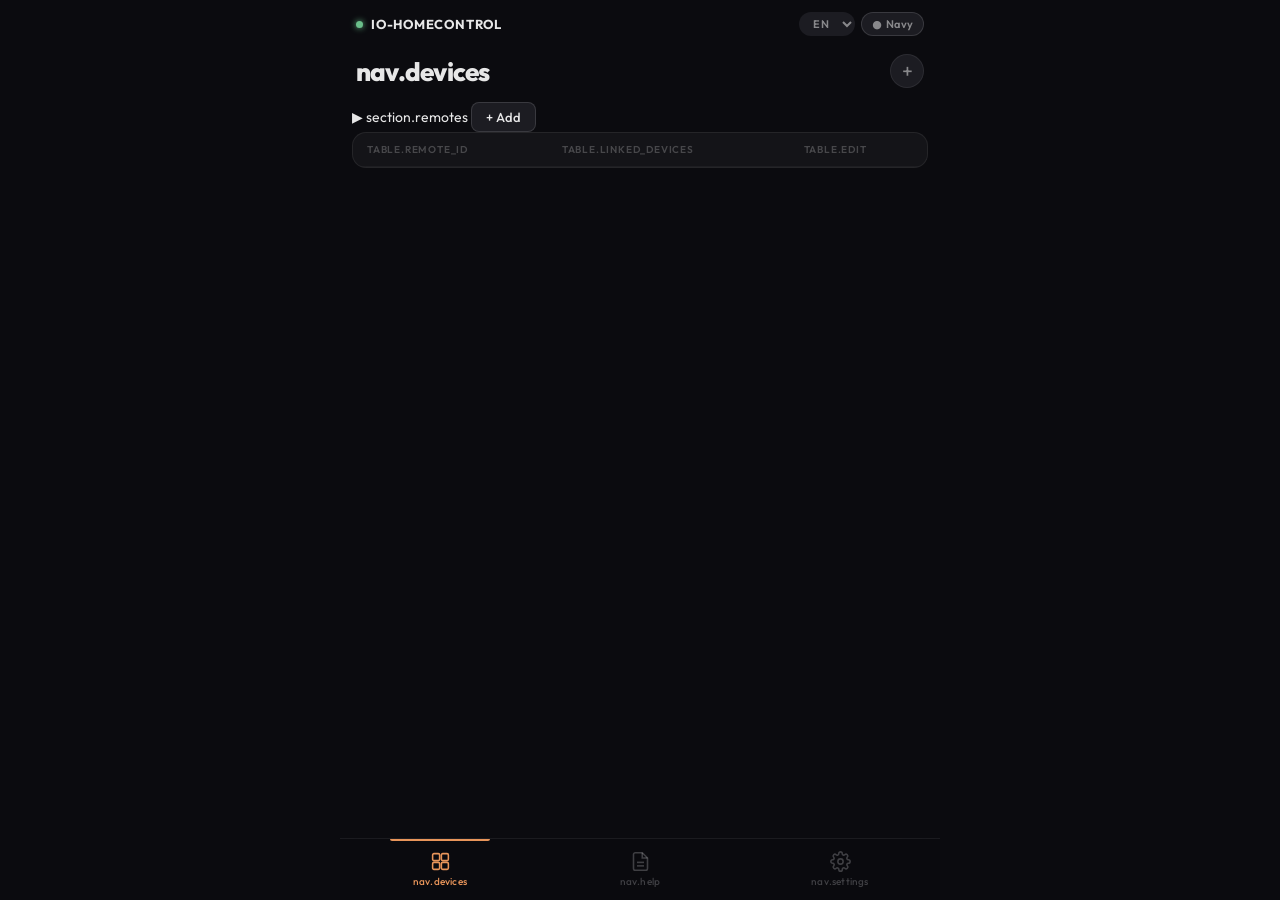
==== commit 68c67816: "Task 1: Move remotes from Settings to Devices view as collapsible section - Remove REMOTES settings-" ====
--- a/web_data_v2/index.html
+++ b/web_data_v2/index.html
@@ -68,6 +68,29 @@
         <button class="view-add-btn" id="pair-device-btn" title="Pair new device">+</button>
       </div>
       <ul id="device-list"></ul>
+
+      <div id="remotes-section">
+        <div id="remotes-section-hdr">
+          <span id="remotes-chevron">&#9654;</span>
+          <span id="remotes-section-title" data-i18n="section.remotes">Remotes</span>
+          <span id="remotes-count"></span>
+          <button class="s-btn" id="remote-popup">+ Add</button>
+        </div>
+        <div id="remotes-body">
+          <div class="remotes-panel">
+            <table id="remote-table">
+              <thead>
+                <tr>
+                  <th data-i18n="table.remote_id">ID</th>
+                  <th data-i18n="table.linked_devices">Devices</th>
+                  <th data-i18n="table.edit">Edit</th>
+                </tr>
+              </thead>
+              <tbody></tbody>
+            </table>
+          </div>
+        </div>
+      </div>
     </section>
 
     <!-- ── LOG VIEW ── -->
@@ -286,6 +309,23 @@
             </div>
             <button class="s-btn primary" id="syslog-update">Save Syslog</button>
           </div>
+          <!-- Somfy / Overkiz -->
+          <div class="settings-row" style="flex-direction:column;align-items:stretch;gap:8px;">
+            <span class="row-label">Somfy / Overkiz</span>
+            <div>
+              <label style="font-size:11px;color:var(--text3);">Somfy account email</label>
+              <input type="text" id="somfy-email" class="s-input" placeholder="your@somfy.com" style="margin-top:4px;" autocomplete="username">
+            </div>
+            <div>
+              <label style="font-size:11px;color:var(--text3);">Somfy account password</label>
+              <input type="password" id="somfy-password" class="s-input" placeholder="••••••••" style="margin-top:4px;" autocomplete="current-password">
+            </div>
+            <div style="display:flex;gap:8px;">
+              <button class="s-btn primary" id="somfy-save">Save credentials</button>
+              <button class="s-btn" id="somfy-import-btn">Import devices</button>
+            </div>
+            <span id="somfy-status" style="font-size:11px;color:var(--text3);min-height:16px;"></span>
+          </div>
         </div>
       </div>
 
@@ -419,26 +459,6 @@
               <button class="s-btn" id="check-updates-btn">Check</button>
             </div>
           </div>
-        </div>
-      </div>
-
-      <!-- REMOTES -->
-      <div class="settings-group">
-        <div class="settings-group-label" data-i18n="section.remotes">Remotes</div>
-        <div style="display:flex;justify-content:flex-end;padding:0 4px 8px;">
-          <button class="s-btn" id="remote-popup">+ Add Remote</button>
-        </div>
-        <div class="remotes-panel">
-          <table id="remote-table">
-            <thead>
-              <tr>
-                <th data-i18n="table.remote_id">ID</th>
-                <th data-i18n="table.linked_devices">Devices</th>
-                <th data-i18n="table.edit">Edit</th>
-              </tr>
-            </thead>
-            <tbody></tbody>
-          </table>
         </div>
       </div>
 
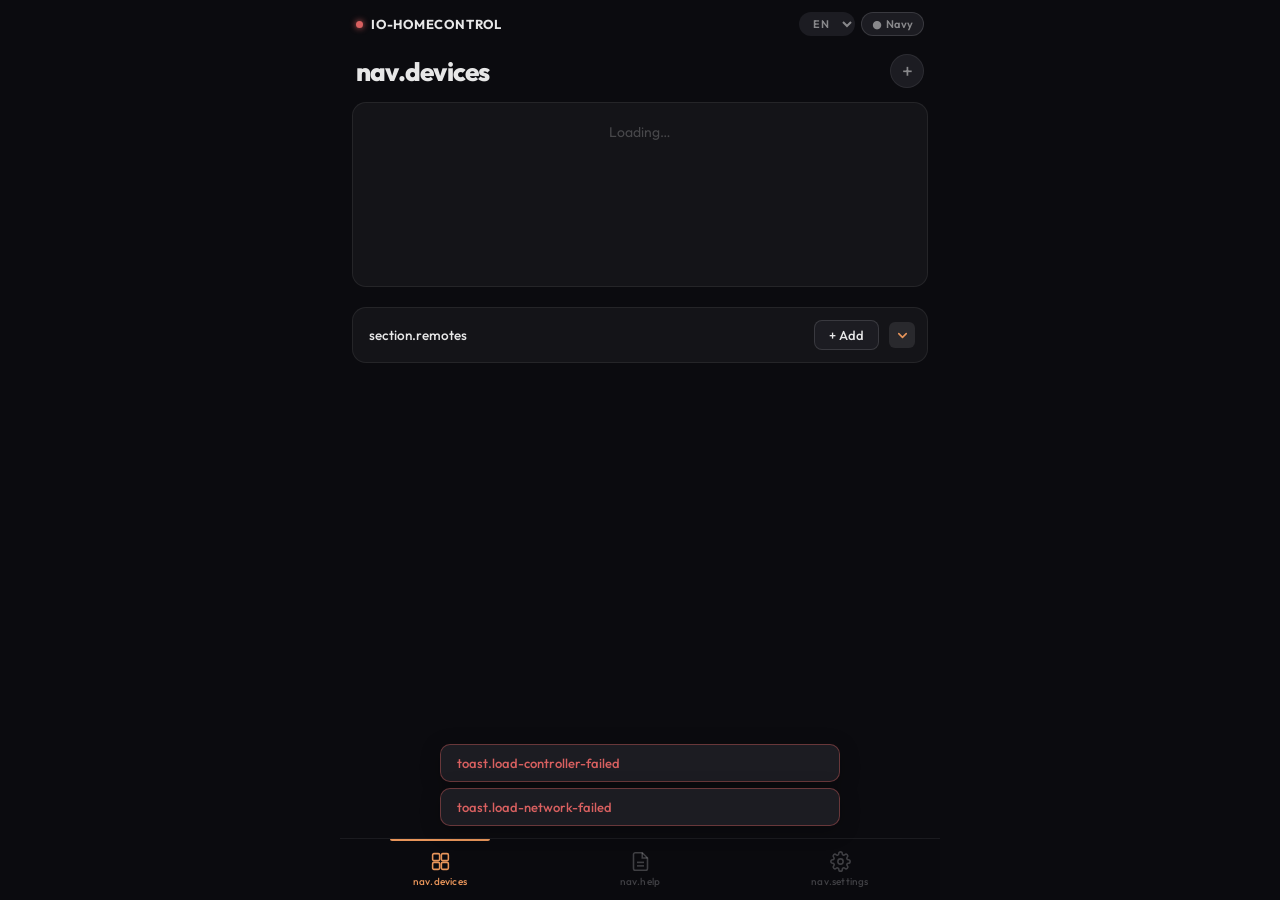
==== commit d38f6567: "Further updates and developments (#28) * chore(web): optimize logo.png from 39 KB to 8 KB  Converted" ====
--- a/web_data_v2/index.html
+++ b/web_data_v2/index.html
@@ -71,10 +71,12 @@
 
       <div id="remotes-section">
         <div id="remotes-section-hdr">
-          <span id="remotes-chevron">&#9654;</span>
           <span id="remotes-section-title" data-i18n="section.remotes">Remotes</span>
-          <span id="remotes-count"></span>
-          <button class="s-btn" id="remote-popup">+ Add</button>
+          <div class="acc-summary" style="gap:8px;">
+            <span id="remotes-count"></span>
+            <button class="s-btn" id="remote-popup">+ Add</button>
+          </div>
+          <div class="acc-chevron" id="remotes-chevron"><svg viewBox="0 0 24 24" fill="none" stroke="currentColor" stroke-width="2.5" stroke-linecap="round" stroke-linejoin="round"><polyline points="6 9 12 15 18 9"/></svg></div>
         </div>
         <div id="remotes-body">
           <div class="remotes-panel">
@@ -120,275 +122,361 @@
 
       <!-- NETWORK -->
       <div class="settings-group">
-        <div class="settings-group-label">Network</div>
+        <div class="settings-group-label" data-i18n="settings.group.network">Network</div>
         <div class="settings-card">
-          <!-- WiFi SSID -->
-          <div class="settings-row" style="flex-direction:column;align-items:stretch;gap:8px;">
-            <div style="display:flex;align-items:center;justify-content:space-between;">
-              <span class="row-label">WiFi</span>
-              <span class="row-status connected" id="fallback-status"></span>
-            </div>
-            <div style="display:flex;gap:6px;">
-              <div style="flex:1;">
-                <label style="font-size:11px;color:var(--text3);">Network name (SSID)</label>
-                <div style="display:flex;gap:6px;margin-top:4px;">
-                  <input type="text" id="wifi-ssid" class="s-input" placeholder="Network name" maxlength="32" style="flex:1;">
-                  <button class="s-btn" id="wifi-scan-btn">Scan</button>
-                </div>
-              </div>
-            </div>
-            <div id="wifi-scan-results" style="display:none;"></div>
-            <div>
-              <label style="font-size:11px;color:var(--text3);">Password</label>
-              <input type="password" id="wifi-password" class="s-input" placeholder="Leave blank to keep current" style="margin-top:4px;">
-            </div>
-            <div style="display:flex;gap:8px;align-items:center;">
-              <button class="s-btn primary" id="wifi-config-save" style="flex:1;">Save WiFi</button>
-            </div>
-            <div class="field-status" id="wifi-config-status"></div>
-            <p class="restart-notice">⚠ Device will restart after saving.</p>
+          <!-- WiFi -->
+          <div class="acc-row" data-help="wifi">
+            <div class="acc-head">
+              <span class="row-label" data-i18n="settings.row.wifi">WiFi</span>
+              <div class="acc-summary">
+                <span class="acc-sum-val" id="acc-wifi-val"></span>
+                <span class="row-status" id="fallback-status"></span>
+              </div>
+              <div class="acc-chevron"><svg viewBox="0 0 24 24" fill="none" stroke="currentColor" stroke-width="2.5" stroke-linecap="round" stroke-linejoin="round"><polyline points="6 9 12 15 18 9"/></svg></div>
+            </div>
+            <div class="acc-body">
+              <div class="acc-body-inner">
+                <div style="display:flex;gap:6px;">
+                  <div style="flex:1;">
+                    <label style="font-size:11px;color:var(--text3);" data-i18n="label.network-name-ssid">Network name (SSID)</label>
+                    <div style="display:flex;gap:6px;margin-top:4px;">
+                      <input type="text" id="wifi-ssid" class="s-input" placeholder="Network name" maxlength="32" style="flex:1;">
+                      <button class="s-btn" id="wifi-scan-btn" data-i18n="button.scan">Scan</button>
+                    </div>
+                  </div>
+                </div>
+                <div id="wifi-scan-results" style="display:none;"></div>
+                <div>
+                  <label style="font-size:11px;color:var(--text3);" data-i18n="label.password">Password</label>
+                  <input type="password" id="wifi-password" class="s-input" placeholder="Leave blank to keep current" data-i18n-placeholder="label.wifi-password-hint" style="margin-top:4px;">
+                </div>
+                <button class="s-btn primary" id="wifi-config-save" data-i18n="button.save-wifi">Save WiFi</button>
+                <div class="field-status" id="wifi-config-status"></div>
+                <p class="restart-notice" data-i18n="label.restart-notice">⚠ Device will restart after saving.</p>
+              </div>
+            </div>
           </div>
           <!-- Hostname & IP -->
-          <div class="settings-row" style="flex-direction:column;align-items:stretch;gap:8px;">
-            <div style="display:flex;gap:6px;align-items:flex-end;">
-              <div style="flex:2">
-                <label style="font-size:11px;color:var(--text3);">Hostname</label>
-                <input type="text" id="net-hostname" class="s-input" placeholder="io-rts-esp32" maxlength="32" style="margin-top:4px;">
-              </div>
-              <div style="flex:1;display:flex;align-items:center;gap:8px;padding-bottom:2px;">
-                <span style="font-size:12px;color:var(--text2);">DHCP</span>
-                <div class="s-toggle" id="net-dhcp-toggle"></div>
-                <input type="checkbox" id="net-dhcp" style="display:none">
-              </div>
-            </div>
-            <div id="net-static-fields" style="display:none;flex-direction:column;gap:6px;">
-              <div style="display:flex;gap:6px;">
-                <div style="flex:2">
-                  <label style="font-size:11px;color:var(--text3);">IP Address</label>
-                  <input type="text" id="net-ip" class="s-input" placeholder="192.168.1.100" style="margin-top:4px;">
-                </div>
-                <div style="flex:1">
-                  <label style="font-size:11px;color:var(--text3);">Subnet mask</label>
-                  <input type="text" id="net-mask" class="s-input" placeholder="255.255.255.0" style="margin-top:4px;">
-                </div>
-              </div>
-              <div style="display:flex;gap:6px;">
-                <div style="flex:1">
-                  <label style="font-size:11px;color:var(--text3);">Gateway</label>
-                  <input type="text" id="net-gateway" class="s-input" placeholder="192.168.1.1" style="margin-top:4px;">
-                </div>
-                <div style="flex:1">
-                  <label style="font-size:11px;color:var(--text3);">DNS</label>
-                  <input type="text" id="net-dns1" class="s-input" placeholder="8.8.8.8" style="margin-top:4px;">
-                </div>
-              </div>
-              <div>
-                <label style="font-size:11px;color:var(--text3);">SNTP server</label>
-                <input type="text" id="net-sntp" class="s-input" placeholder="pool.ntp.org" style="margin-top:4px;">
-              </div>
-            </div>
-            <button class="s-btn primary" id="net-config-save">Save Network</button>
-            <p class="restart-notice">⚠ Device will restart after saving.</p>
-          </div>
-          <!-- Fallback AP -->
-          <div class="settings-row">
-            <span class="row-label">Fallback AP</span>
-            <div class="row-right">
-              <div class="s-toggle on" id="fallback-toggle"></div>
-              <input type="checkbox" id="fallback-enabled" style="display:none">
-            </div>
-          </div>
-          <div class="settings-row" style="flex-direction:column;align-items:stretch;gap:8px;display:none;" id="fallback-extra">
-            <div style="display:flex;gap:8px;">
-              <div style="flex:1">
-                <label style="font-size:11px;color:var(--text3);">Retries (boot)</label>
-                <input type="number" id="fallback-retries-boot" class="s-input" min="1" max="20" placeholder="3" style="margin-top:4px;">
-              </div>
-              <div style="flex:1">
-                <label style="font-size:11px;color:var(--text3);">Retries (running)</label>
-                <input type="number" id="fallback-retries-running" class="s-input" min="1" max="20" placeholder="3" style="margin-top:4px;">
-              </div>
-              <div style="flex:1">
-                <label style="font-size:11px;color:var(--text3);">Timeout (s)</label>
-                <input type="number" id="fallback-timeout" class="s-input" min="0" max="3600" placeholder="600" style="margin-top:4px;">
-              </div>
-            </div>
-            <button class="s-btn primary" id="fallback-save">Save Fallback</button>
+          <div class="acc-row" data-help="network">
+            <div class="acc-head">
+              <span class="row-label" data-i18n="settings.row.network">Network</span>
+              <div class="acc-summary">
+                <span class="acc-sum-val" id="acc-net-val"></span>
+              </div>
+              <div class="acc-chevron"><svg viewBox="0 0 24 24" fill="none" stroke="currentColor" stroke-width="2.5" stroke-linecap="round" stroke-linejoin="round"><polyline points="6 9 12 15 18 9"/></svg></div>
+            </div>
+            <div class="acc-body">
+              <div class="acc-body-inner">
+                <div style="display:flex;gap:6px;align-items:flex-end;">
+                  <div style="flex:2">
+                    <label style="font-size:11px;color:var(--text3);" data-i18n="label.hostname">Hostname</label>
+                    <input type="text" id="net-hostname" class="s-input" placeholder="io-rts-esp32" maxlength="32" style="margin-top:4px;">
+                  </div>
+                  <div style="flex:1;display:flex;align-items:center;gap:8px;padding-bottom:2px;">
+                    <span style="font-size:12px;color:var(--text2);" data-i18n="label.dhcp">DHCP</span>
+                    <div class="s-toggle" id="net-dhcp-toggle"></div>
+                    <input type="checkbox" id="net-dhcp" style="display:none">
+                  </div>
+                </div>
+                <div id="net-static-fields" style="flex-direction:column;gap:6px;display:flex;">
+                  <div style="display:flex;gap:6px;">
+                    <div style="flex:2">
+                      <label style="font-size:11px;color:var(--text3);" data-i18n="label.ip-address">IP Address</label>
+                      <input type="text" id="net-ip" class="s-input" placeholder="192.168.1.100" style="margin-top:4px;">
+                    </div>
+                    <div style="flex:1">
+                      <label style="font-size:11px;color:var(--text3);" data-i18n="label.subnet-mask">Subnet mask</label>
+                      <input type="text" id="net-mask" class="s-input" placeholder="255.255.255.0" style="margin-top:4px;">
+                    </div>
+                  </div>
+                  <div style="display:flex;gap:6px;">
+                    <div style="flex:1">
+                      <label style="font-size:11px;color:var(--text3);" data-i18n="label.gateway">Gateway</label>
+                      <input type="text" id="net-gateway" class="s-input" placeholder="192.168.1.1" style="margin-top:4px;">
+                    </div>
+                    <div style="flex:1">
+                      <label style="font-size:11px;color:var(--text3);" data-i18n="label.dns">DNS</label>
+                      <input type="text" id="net-dns1" class="s-input" placeholder="8.8.8.8" style="margin-top:4px;">
+                    </div>
+                  </div>
+                  <div>
+                    <label style="font-size:11px;color:var(--text3);" data-i18n="label.sntp-server">SNTP server</label>
+                    <input type="text" id="net-sntp" class="s-input" placeholder="pool.ntp.org" style="margin-top:4px;">
+                  </div>
+                </div>
+                <button class="s-btn primary" id="net-config-save" data-i18n="button.save-network">Save Network</button>
+                <p class="restart-notice" data-i18n="label.restart-notice">⚠ Device will restart after saving.</p>
+              </div>
+            </div>
+          </div>
+          <!-- Fallback AP (merged) -->
+          <div class="acc-row" data-help="fallback-ap">
+            <div class="acc-head">
+              <span class="row-label" data-i18n="settings.row.fallback-ap">Fallback AP</span>
+              <div class="acc-summary">
+                <span class="acc-sum-val" id="acc-fap-val"></span>
+              </div>
+              <div class="acc-chevron"><svg viewBox="0 0 24 24" fill="none" stroke="currentColor" stroke-width="2.5" stroke-linecap="round" stroke-linejoin="round"><polyline points="6 9 12 15 18 9"/></svg></div>
+            </div>
+            <div class="acc-body">
+              <div class="acc-body-inner">
+                <div style="display:flex;align-items:center;justify-content:space-between;gap:8px;">
+                  <span style="font-size:12px;color:var(--text2);" data-i18n="label.enable-fallback-ap">Enable fallback hotspot</span>
+                  <div class="s-toggle on" id="fallback-toggle"></div>
+                  <input type="checkbox" id="fallback-enabled" style="display:none">
+                </div>
+                <div style="display:flex;gap:8px;">
+                  <div style="flex:2">
+                    <label style="font-size:11px;color:var(--text3);" data-i18n="label.hotspot-name">Hotspot name (SSID)</label>
+                    <input type="text" id="fallback-ap-ssid" class="s-input" maxlength="32" placeholder="io-rts-setup" style="margin-top:4px;">
+                  </div>
+                  <div style="flex:1">
+                    <label style="font-size:11px;color:var(--text3);" data-i18n="label.timeout-s">Timeout (s)</label>
+                    <input type="number" id="fallback-timeout" class="s-input" min="0" max="3600" placeholder="600" style="margin-top:4px;">
+                  </div>
+                </div>
+                <div style="display:flex;gap:8px;">
+                  <div style="flex:1">
+                    <label style="font-size:11px;color:var(--text3);" data-i18n="label.retries-boot">Retries (boot)</label>
+                    <input type="number" id="fallback-retries-boot" class="s-input" min="1" max="20" placeholder="3" style="margin-top:4px;">
+                  </div>
+                  <div style="flex:1">
+                    <label style="font-size:11px;color:var(--text3);" data-i18n="label.retries-running">Retries (running)</label>
+                    <input type="number" id="fallback-retries-running" class="s-input" min="1" max="20" placeholder="3" style="margin-top:4px;">
+                  </div>
+                </div>
+                <div style="display:flex;gap:8px;">
+                  <div style="flex:1">
+                    <label style="font-size:11px;color:var(--text3);" data-i18n="label.hotspot-password">Hotspot password (min 8 chars, blank = open)</label>
+                    <input type="password" id="fallback-ap-password-new" class="s-input" placeholder="Blank = clear password" style="margin-top:4px;">
+                  </div>
+                  <div style="flex:1">
+                    <label style="font-size:11px;color:var(--text3);" data-i18n="label.confirm-password">Confirm password</label>
+                    <input type="password" id="fallback-ap-password-confirm" class="s-input" placeholder="Confirm" style="margin-top:4px;">
+                  </div>
+                </div>
+                <div class="field-status" id="fallback-save-status"></div>
+                <button class="s-btn primary" id="fallback-save" data-i18n="button.save-fallback-ap">Save Fallback AP</button>
+              </div>
+            </div>
           </div>
         </div>
       </div>
 
       <!-- INTEGRATION -->
       <div class="settings-group">
-        <div class="settings-group-label">Integration</div>
+        <div class="settings-group-label" data-i18n="settings.group.integration">Integration</div>
         <div class="settings-card">
           <!-- MQTT -->
-          <div class="settings-row" style="flex-direction:column;align-items:stretch;gap:8px;">
-            <div style="display:flex;align-items:center;justify-content:space-between;">
-              <span class="row-label">MQTT</span>
-              <div style="display:flex;align-items:center;gap:8px;">
+          <div class="acc-row" data-help="mqtt">
+            <div class="acc-head">
+              <span class="row-label" data-i18n="settings.row.mqtt">MQTT</span>
+              <div class="acc-summary">
+                <span class="acc-sum-val" id="acc-mqtt-val"></span>
                 <span class="row-status" id="mqtt-conn-status"></span>
-                <div class="s-toggle" id="mqtt-enabled-toggle"></div>
-                <input type="checkbox" id="mqtt-enabled" style="display:none">
-              </div>
-            </div>
-            <div style="display:flex;gap:6px;">
-              <div style="flex:2;">
-                <label style="font-size:11px;color:var(--text3);">Broker address</label>
-                <input type="text" id="mqtt-server" class="s-input" placeholder="192.168.1.x or hostname" style="margin-top:4px;">
-              </div>
-              <div style="flex:1;">
-                <label style="font-size:11px;color:var(--text3);">Port</label>
-                <input type="text" id="mqtt-port" class="s-input" placeholder="1883 / 8883 (TLS)" style="margin-top:4px;">
-              </div>
-            </div>
-            <div style="display:flex;gap:6px;">
-              <div style="flex:1;">
-                <label style="font-size:11px;color:var(--text3);">Username</label>
-                <input type="text" id="mqtt-user" class="s-input" placeholder="leave blank if none" style="margin-top:4px;">
-              </div>
-              <div style="flex:1;">
-                <label style="font-size:11px;color:var(--text3);">Password</label>
-                <input type="password" id="mqtt-password" class="s-input" placeholder="leave blank if none" style="margin-top:4px;">
-              </div>
-            </div>
-            <div style="display:flex;gap:6px;">
-              <div style="flex:1;">
-                <label style="font-size:11px;color:var(--text3);">Client ID</label>
-                <input type="text" id="mqtt-client-id" class="s-input" placeholder="blank = auto-generated" style="margin-top:4px;">
-              </div>
-              <div style="flex:1;">
-                <label style="font-size:11px;color:var(--text3);">Topic prefix</label>
-                <input type="text" id="mqtt-topic" class="s-input" placeholder="e.g. home/io-rts" style="margin-top:4px;">
-              </div>
-            </div>
-            <div>
-              <label style="font-size:11px;color:var(--text3);">Home Assistant discovery prefix</label>
-              <input type="text" id="mqtt-discovery" class="s-input" placeholder="e.g. homeassistant/device/io-rts" style="margin-top:4px;">
-            </div>
-            <button class="s-btn primary" id="mqtt-update">Save MQTT</button>
+              </div>
+              <div class="acc-chevron"><svg viewBox="0 0 24 24" fill="none" stroke="currentColor" stroke-width="2.5" stroke-linecap="round" stroke-linejoin="round"><polyline points="6 9 12 15 18 9"/></svg></div>
+            </div>
+            <div class="acc-body">
+              <div class="acc-body-inner">
+                <div style="display:flex;align-items:center;justify-content:space-between;gap:8px;">
+                  <span style="font-size:12px;color:var(--text2);" data-i18n="label.enable-mqtt">Enable MQTT</span>
+                  <div class="s-toggle" id="mqtt-enabled-toggle"></div>
+                  <input type="checkbox" id="mqtt-enabled" style="display:none">
+                </div>
+                <div style="display:flex;gap:6px;">
+                  <div style="flex:2;">
+                    <label style="font-size:11px;color:var(--text3);" data-i18n="label.broker-address">Broker address</label>
+                    <input type="text" id="mqtt-server" class="s-input" placeholder="192.168.1.x or hostname" style="margin-top:4px;">
+                  </div>
+                  <div style="flex:1;">
+                    <label style="font-size:11px;color:var(--text3);" data-i18n="label.port">Port</label>
+                    <input type="text" id="mqtt-port" class="s-input" placeholder="1883 / 8883 (TLS)" style="margin-top:4px;">
+                  </div>
+                </div>
+                <div style="display:flex;gap:6px;">
+                  <div style="flex:1;">
+                    <label style="font-size:11px;color:var(--text3);" data-i18n="label.username">Username</label>
+                    <input type="text" id="mqtt-user" class="s-input" placeholder="leave blank if none" style="margin-top:4px;">
+                  </div>
+                  <div style="flex:1;">
+                    <label style="font-size:11px;color:var(--text3);" data-i18n="label.password">Password</label>
+                    <input type="password" id="mqtt-password" class="s-input" placeholder="leave blank if none" style="margin-top:4px;">
+                  </div>
+                </div>
+                <div style="display:flex;gap:6px;">
+                  <div style="flex:1;">
+                    <label style="font-size:11px;color:var(--text3);" data-i18n="label.client-id">Client ID</label>
+                    <input type="text" id="mqtt-client-id" class="s-input" placeholder="blank = auto-generated" style="margin-top:4px;">
+                  </div>
+                  <div style="flex:1;">
+                    <label style="font-size:11px;color:var(--text3);" data-i18n="label.topic-prefix">Topic prefix</label>
+                    <input type="text" id="mqtt-topic" class="s-input" placeholder="e.g. home/io-rts" style="margin-top:4px;">
+                  </div>
+                </div>
+                <div>
+                  <label style="font-size:11px;color:var(--text3);" data-i18n="label.ha-discovery">Home Assistant discovery prefix</label>
+                  <input type="text" id="mqtt-discovery" class="s-input" placeholder="e.g. homeassistant/device/io-rts" style="margin-top:4px;">
+                </div>
+                <button class="s-btn primary" id="mqtt-update" data-i18n="button.save-mqtt">Save MQTT</button>
+              </div>
+            </div>
           </div>
           <!-- Syslog -->
-          <div class="settings-row" style="flex-direction:column;align-items:stretch;gap:8px;">
-            <div style="display:flex;align-items:center;justify-content:space-between;">
-              <span class="row-label">Syslog</span>
-              <div style="display:flex;align-items:center;gap:8px;">
+          <div class="acc-row" data-help="syslog">
+            <div class="acc-head">
+              <span class="row-label" data-i18n="settings.row.syslog">Syslog</span>
+              <div class="acc-summary">
+                <span class="acc-sum-val" id="acc-syslog-val"></span>
                 <span class="row-status" id="syslog-conn-status"></span>
-                <div class="s-toggle" id="syslog-toggle"></div>
-                <input type="checkbox" id="syslog-enabled" style="display:none">
-              </div>
-            </div>
-            <div style="display:flex;gap:6px;">
-              <div style="flex:2;">
-                <label style="font-size:11px;color:var(--text3);">Server address</label>
-                <input type="text" id="syslog-server" class="s-input" placeholder="192.168.1.x" style="margin-top:4px;">
-              </div>
-              <div style="flex:1;">
-                <label style="font-size:11px;color:var(--text3);">Port</label>
-                <input type="text" id="syslog-port" class="s-input" placeholder="514" style="margin-top:4px;">
-              </div>
-            </div>
-            <div style="display:flex;gap:6px;">
-              <div style="flex:1">
-                <label style="font-size:11px;color:var(--text3);">Facility</label>
-                <input type="number" id="syslog-facility" class="s-input" min="0" max="23" placeholder="1" style="margin-top:4px;">
-              </div>
-              <div style="flex:1">
-                <label style="font-size:11px;color:var(--text3);">Min level</label>
-                <select id="syslog-min-level" class="s-select" style="margin-top:4px;">
-                  <option value="3">Error</option>
-                  <option value="4">Warning</option>
-                  <option value="6">Info</option>
-                  <option value="7">Debug</option>
-                </select>
-              </div>
-            </div>
-            <div style="display:flex;flex-direction:column;gap:4px;">
-              <label style="font-size:11px;color:var(--text3);">Device identifier (shown in log)</label>
-              <input type="text" id="syslog-id" class="s-input" placeholder="auto-generated" maxlength="15">
-            </div>
-            <button class="s-btn primary" id="syslog-update">Save Syslog</button>
+              </div>
+              <div class="acc-chevron"><svg viewBox="0 0 24 24" fill="none" stroke="currentColor" stroke-width="2.5" stroke-linecap="round" stroke-linejoin="round"><polyline points="6 9 12 15 18 9"/></svg></div>
+            </div>
+            <div class="acc-body">
+              <div class="acc-body-inner">
+                <div style="display:flex;align-items:center;justify-content:space-between;gap:8px;">
+                  <span style="font-size:12px;color:var(--text2);" data-i18n="label.enable-syslog">Enable syslog</span>
+                  <div class="s-toggle" id="syslog-toggle"></div>
+                  <input type="checkbox" id="syslog-enabled" style="display:none">
+                </div>
+                <div style="display:flex;gap:6px;">
+                  <div style="flex:2;">
+                    <label style="font-size:11px;color:var(--text3);" data-i18n="label.server-address">Server address</label>
+                    <input type="text" id="syslog-server" class="s-input" placeholder="192.168.1.x" style="margin-top:4px;">
+                  </div>
+                  <div style="flex:1;">
+                    <label style="font-size:11px;color:var(--text3);" data-i18n="label.port">Port</label>
+                    <input type="text" id="syslog-port" class="s-input" placeholder="514" style="margin-top:4px;">
+                  </div>
+                </div>
+                <div style="display:flex;gap:6px;">
+                  <div style="flex:1">
+                    <label style="font-size:11px;color:var(--text3);" data-i18n="label.facility">Facility</label>
+                    <input type="number" id="syslog-facility" class="s-input" min="0" max="23" placeholder="1" style="margin-top:4px;">
+                  </div>
+                  <div style="flex:1">
+                    <label style="font-size:11px;color:var(--text3);" data-i18n="label.min-level">Min level</label>
+                    <select id="syslog-min-level" class="s-select" style="margin-top:4px;">
+                      <option value="3">Error</option>
+                      <option value="4">Warning</option>
+                      <option value="6">Info</option>
+                      <option value="7">Debug</option>
+                    </select>
+                  </div>
+                </div>
+                <div style="display:flex;flex-direction:column;gap:4px;">
+                  <label style="font-size:11px;color:var(--text3);" data-i18n="label.device-identifier">Device identifier (shown in log)</label>
+                  <input type="text" id="syslog-id" class="s-input" placeholder="auto-generated" maxlength="15">
+                </div>
+                <button class="s-btn primary" id="syslog-update" data-i18n="button.save-syslog">Save Syslog</button>
+              </div>
+            </div>
           </div>
           <!-- Somfy / Overkiz -->
-          <div class="settings-row" style="flex-direction:column;align-items:stretch;gap:8px;">
-            <span class="row-label">Somfy / Overkiz</span>
-            <div>
-              <label style="font-size:11px;color:var(--text3);">Somfy account email</label>
-              <input type="text" id="somfy-email" class="s-input" placeholder="your@somfy.com" style="margin-top:4px;" autocomplete="username">
-            </div>
-            <div>
-              <label style="font-size:11px;color:var(--text3);">Somfy account password</label>
-              <input type="password" id="somfy-password" class="s-input" placeholder="••••••••" style="margin-top:4px;" autocomplete="current-password">
-            </div>
-            <div style="display:flex;gap:8px;">
-              <button class="s-btn primary" id="somfy-save">Save credentials</button>
-              <button class="s-btn" id="somfy-import-btn">Import devices</button>
-            </div>
-            <span id="somfy-status" style="font-size:11px;color:var(--text3);min-height:16px;"></span>
+          <div class="acc-row" data-help="somfy">
+            <div class="acc-head">
+              <span class="row-label" data-i18n="settings.row.somfy">Somfy / Overkiz</span>
+              <div class="acc-summary">
+                <span class="acc-sum-val" id="acc-somfy-val"></span>
+              </div>
+              <div class="acc-chevron"><svg viewBox="0 0 24 24" fill="none" stroke="currentColor" stroke-width="2.5" stroke-linecap="round" stroke-linejoin="round"><polyline points="6 9 12 15 18 9"/></svg></div>
+            </div>
+            <div class="acc-body">
+              <div class="acc-body-inner">
+                <div>
+                  <label style="font-size:11px;color:var(--text3);" data-i18n="label.somfy-email">Somfy account email</label>
+                  <input type="text" id="somfy-email" class="s-input" placeholder="your@somfy.com" style="margin-top:4px;" autocomplete="username">
+                </div>
+                <div>
+                  <label style="font-size:11px;color:var(--text3);" data-i18n="label.somfy-password">Somfy account password</label>
+                  <input type="password" id="somfy-password" class="s-input" placeholder="••••••••" style="margin-top:4px;" autocomplete="current-password">
+                </div>
+                <div style="display:flex;gap:8px;">
+                  <button class="s-btn primary" id="somfy-save" data-i18n="button.save-credentials">Save credentials</button>
+                  <button class="s-btn" id="somfy-import-btn" data-i18n="button.import-devices-btn">Import devices</button>
+                </div>
+                <span id="somfy-status" style="font-size:11px;color:var(--text3);min-height:16px;"></span>
+              </div>
+            </div>
           </div>
         </div>
       </div>
 
       <!-- SECURITY -->
       <div class="settings-group">
-        <div class="settings-group-label">Security</div>
+        <div class="settings-group-label" data-i18n="settings.group.security">Security</div>
         <div class="settings-card">
           <!-- Controller identity -->
-          <div class="settings-row" style="flex-direction:column;align-items:stretch;gap:8px;">
-            <span class="row-label">Controller Identity</span>
-            <div style="display:flex;gap:6px;align-items:center;">
-              <div style="flex:1;">
-                <label style="font-size:11px;color:var(--text3);">Node Address (3 bytes hex)</label>
-                <input type="text" id="io-node-id" class="s-input" placeholder="A1B1C3" maxlength="6" style="font-family:var(--mono);text-transform:uppercase;margin-top:4px;">
-              </div>
-              <div style="flex:1;">
-                <label style="font-size:11px;color:var(--text3);">TX Power (0–20 dBm)</label>
-                <input type="number" id="io-tx-power" class="s-input" min="0" max="20" placeholder="17" style="margin-top:4px;">
-              </div>
-            </div>
-            <div style="display:flex;align-items:center;gap:8px;">
-              <span style="font-size:12px;color:var(--text2);">Passive mode (listen only)</span>
-              <div class="s-toggle" id="io-passive-toggle"></div>
-              <input type="checkbox" id="io-passive-mode" style="display:none">
-            </div>
-            <button class="s-btn primary" id="io-config-save">Save Controller Settings</button>
+          <div class="acc-row" data-help="controller">
+            <div class="acc-head">
+              <span class="row-label" data-i18n="settings.row.controller">Controller Identity</span>
+              <div class="acc-summary">
+                <span class="acc-sum-val" id="acc-ctrl-val"></span>
+              </div>
+              <div class="acc-chevron"><svg viewBox="0 0 24 24" fill="none" stroke="currentColor" stroke-width="2.5" stroke-linecap="round" stroke-linejoin="round"><polyline points="6 9 12 15 18 9"/></svg></div>
+            </div>
+            <div class="acc-body">
+              <div class="acc-body-inner">
+                <div style="display:flex;gap:6px;align-items:center;">
+                  <div style="flex:1;">
+                    <label style="font-size:11px;color:var(--text3);" data-i18n="label.node-address">Node Address (3 bytes hex)</label>
+                    <input type="text" id="io-node-id" class="s-input" placeholder="A1B1C3" maxlength="6" style="font-family:var(--mono);text-transform:uppercase;margin-top:4px;">
+                  </div>
+                  <div style="flex:1;">
+                    <label style="font-size:11px;color:var(--text3);" data-i18n="label.tx-power">TX Power (0–20 dBm)</label>
+                    <input type="number" id="io-tx-power" class="s-input" min="0" max="20" placeholder="17" style="margin-top:4px;">
+                  </div>
+                </div>
+                <div style="display:flex;align-items:center;gap:8px;">
+                  <span style="font-size:12px;color:var(--text2);" data-i18n="label.passive-mode">Passive mode (listen only)</span>
+                  <div class="s-toggle" id="io-passive-toggle"></div>
+                  <input type="checkbox" id="io-passive-mode" style="display:none">
+                </div>
+                <button class="s-btn primary" id="io-config-save" data-i18n="button.save-controller">Save Controller Settings</button>
+              </div>
+            </div>
           </div>
           <!-- IO key -->
-          <div class="settings-row" style="flex-direction:column;align-items:stretch;gap:8px;">
-            <span class="row-label">IO System Key</span>
-            <div class="sensitive-notice">Changing this key makes all paired devices unreachable until reboot.</div>
-            <div style="display:flex;gap:6px;align-items:center;">
-              <input type="password" id="io-key-display" class="s-input key-display" placeholder="(not set)" readonly style="flex:1;">
-              <button class="s-btn" id="io-key-show">Show</button>
-              <button class="s-btn" id="io-key-edit">Edit</button>
-              <button class="s-btn" id="io-key-sniff">Sniff</button>
-              <button class="s-btn" id="io-key-learn">Learn</button>
-              <button class="s-btn" id="io-key-pair-device">Pair</button>
-              <button class="s-btn" id="io-key-send-key">Send Key</button>
-            </div>
-            <span class="field-status" id="io-key-status"></span>
-          </div>
-          <!-- Access password -->
-          <div class="settings-row" style="flex-direction:column;align-items:stretch;gap:8px;">
-            <span class="row-label">CLI / Web Access Password</span>
-            <div style="display:flex;gap:6px;">
-              <div style="flex:1;">
-                <label style="font-size:11px;color:var(--text3);">New password</label>
-                <input type="password" id="access-password-new" class="s-input" placeholder="Blank = clear password" style="margin-top:4px;">
-              </div>
-              <div style="flex:1;">
-                <label style="font-size:11px;color:var(--text3);">Confirm password</label>
-                <input type="password" id="access-password-confirm" class="s-input" placeholder="Confirm" style="margin-top:4px;">
-              </div>
-            </div>
-            <button class="s-btn primary" id="access-password-save">Set Password</button>
+          <div class="acc-row" data-help="io-key">
+            <div class="acc-head">
+              <span class="row-label" data-i18n="settings.row.io-key">IO System Key</span>
+              <div class="acc-summary">
+                <span class="acc-sum-val" id="acc-iokey-val"></span>
+              </div>
+              <div class="acc-chevron"><svg viewBox="0 0 24 24" fill="none" stroke="currentColor" stroke-width="2.5" stroke-linecap="round" stroke-linejoin="round"><polyline points="6 9 12 15 18 9"/></svg></div>
+            </div>
+            <div class="acc-body">
+              <div class="acc-body-inner">
+                <div class="sensitive-notice" data-i18n="label.io-key-warning">Changing this key makes all paired devices unreachable until reboot.</div>
+                <div style="display:flex;gap:6px;align-items:center;flex-wrap:wrap;">
+                  <input type="password" id="io-key-display" class="s-input key-display" placeholder="(not set)" readonly style="flex:1;min-width:140px;">
+                  <button class="s-btn" id="io-key-show" data-i18n="button.show">Show</button>
+                  <button class="s-btn" id="io-key-edit">Edit</button>
+                  <button class="s-btn" id="io-key-sniff">Sniff</button>
+                  <button class="s-btn" id="io-key-learn">Learn</button>
+                  <button class="s-btn" id="io-key-pair-device">Pair</button>
+                  <button class="s-btn" id="io-key-send-key">Send Key</button>
+                </div>
+                <span class="field-status" id="io-key-status"></span>
+              </div>
+            </div>
           </div>
           <!-- OTA key -->
-          <div class="settings-row" style="flex-direction:column;align-items:stretch;gap:8px;">
-            <span class="row-label">OTA Key</span>
-            <div style="display:flex;gap:6px;align-items:center;">
-              <input type="text" id="ota-key-display" class="s-input key-display" readonly style="flex:1;font-size:11px;">
-              <button class="s-btn" id="ota-key-edit">Edit</button>
+          <div class="acc-row" data-help="ota-key">
+            <div class="acc-head">
+              <span class="row-label" data-i18n="settings.row.ota-key">OTA Key</span>
+              <div class="acc-summary">
+                <span class="acc-sum-val" id="acc-otakey-val"></span>
+              </div>
+              <div class="acc-chevron"><svg viewBox="0 0 24 24" fill="none" stroke="currentColor" stroke-width="2.5" stroke-linecap="round" stroke-linejoin="round"><polyline points="6 9 12 15 18 9"/></svg></div>
+            </div>
+            <div class="acc-body">
+              <div class="acc-body-inner">
+                <div style="display:flex;gap:6px;align-items:center;">
+                  <input type="text" id="ota-key-display" class="s-input key-display" readonly style="flex:1;font-size:11px;">
+                  <button class="s-btn" id="ota-key-edit">Edit</button>
+                </div>
+              </div>
             </div>
           </div>
         </div>
@@ -396,67 +484,93 @@
 
       <!-- SYSTEM -->
       <div class="settings-group">
-        <div class="settings-group-label">System</div>
+        <div class="settings-group-label" data-i18n="settings.group.system">System</div>
         <div class="settings-card">
-          <!-- Firmware info -->
+          <!-- Firmware info (flat) -->
           <div class="settings-row">
-            <span class="row-label">Firmware</span>
-            <div class="row-right">
-              <span class="row-value" id="firmware-version"></span>
-            </div>
+            <span class="row-label" data-i18n="settings.row.firmware">Firmware</span>
+            <div class="row-right"><span class="row-value" id="firmware-version"></span></div>
           </div>
           <div class="settings-row">
-            <span class="row-label">Web UI</span>
-            <div class="row-right">
-              <span class="row-value" id="web-version"></span>
-            </div>
-          </div>
-          <!-- OTA upload -->
-          <div class="settings-row" style="flex-direction:column;align-items:stretch;gap:8px;">
-            <span class="row-label">Firmware Update</span>
-            <div>
-              <label style="font-size:11px;color:var(--text3);">Firmware file — use <strong>heltec-vX.X.X-firmware.bin</strong> from the GitHub release, not full.bin or web.bin</label>
-              <input type="file" id="ota-file" accept=".bin" class="s-input" style="padding:5px 10px;margin-top:4px;">
-            </div>
-            <button class="s-btn primary" id="ota-upload">Upload Firmware</button>
-            <progress id="ota-progress" max="100" value="0" style="display:none;"></progress>
-            <span id="ota-status" class="field-status"></span>
-          </div>
-          <!-- Web UI upload -->
-          <div class="settings-row" style="flex-direction:column;align-items:stretch;gap:8px;">
-            <span class="row-label">Web UI Update</span>
-            <div>
-              <label style="font-size:11px;color:var(--text3);">Web UI file (.bin)</label>
-              <input type="file" id="ota-web-file" accept=".bin" class="s-input" style="padding:5px 10px;margin-top:4px;">
-            </div>
-            <button class="s-btn primary" id="ota-web-upload">Upload Web UI</button>
-            <progress id="ota-web-progress" max="100" value="0" style="display:none;"></progress>
-            <span id="ota-web-status" class="field-status"></span>
+            <span class="row-label" data-i18n="settings.row.web-ui">Web UI</span>
+            <div class="row-right"><span class="row-value" id="web-version"></span></div>
+          </div>
+          <!-- Firmware Update -->
+          <div class="acc-row">
+            <div class="acc-head">
+              <span class="row-label" data-i18n="settings.row.firmware-update">Firmware Update</span>
+              <div class="acc-summary">
+                <span class="acc-sum-hint">Upload .bin file</span>
+              </div>
+              <div class="acc-chevron"><svg viewBox="0 0 24 24" fill="none" stroke="currentColor" stroke-width="2.5" stroke-linecap="round" stroke-linejoin="round"><polyline points="6 9 12 15 18 9"/></svg></div>
+            </div>
+            <div class="acc-body">
+              <div class="acc-body-inner">
+                <div>
+                  <label style="font-size:11px;color:var(--text3);">Firmware file — use <strong>heltec-vX.X.X-firmware.bin</strong> from the GitHub release, not full.bin or web.bin</label>
+                  <input type="file" id="ota-file" accept=".bin" class="s-input" style="padding:5px 10px;margin-top:4px;">
+                </div>
+                <button class="s-btn primary" id="ota-upload" data-i18n="button.upload-firmware">Upload Firmware</button>
+                <progress id="ota-progress" max="100" value="0" style="display:none;"></progress>
+                <span id="ota-status" class="field-status"></span>
+              </div>
+            </div>
+          </div>
+          <!-- Web UI Update -->
+          <div class="acc-row">
+            <div class="acc-head">
+              <span class="row-label" data-i18n="settings.row.web-update">Web UI Update</span>
+              <div class="acc-summary">
+                <span class="acc-sum-hint">Upload .bin file</span>
+              </div>
+              <div class="acc-chevron"><svg viewBox="0 0 24 24" fill="none" stroke="currentColor" stroke-width="2.5" stroke-linecap="round" stroke-linejoin="round"><polyline points="6 9 12 15 18 9"/></svg></div>
+            </div>
+            <div class="acc-body">
+              <div class="acc-body-inner">
+                <div>
+                  <label style="font-size:11px;color:var(--text3);" data-i18n="label.web-ui-file">Web UI file (.bin)</label>
+                  <input type="file" id="ota-web-file" accept=".bin" class="s-input" style="padding:5px 10px;margin-top:4px;">
+                </div>
+                <button class="s-btn primary" id="ota-web-upload" data-i18n="button.upload-web-ui">Upload Web UI</button>
+                <progress id="ota-web-progress" max="100" value="0" style="display:none;"></progress>
+                <span id="ota-web-status" class="field-status"></span>
+              </div>
+            </div>
           </div>
           <!-- Backup / Restore -->
-          <div class="settings-row" style="flex-direction:column;align-items:stretch;gap:8px;">
-            <span class="row-label">Backup / Restore</span>
-            <div style="display:flex;gap:6px;flex-wrap:wrap;">
-              <button class="s-btn" id="backup-export">Export Backup</button>
-              <button class="s-btn" id="backup-import-btn">Import Backup</button>
-              <input type="file" id="backup-file" accept=".json" style="display:none">
-              <button class="s-btn danger" id="factory-reset-btn">Factory Reset</button>
-            </div>
-            <span id="backup-status" class="field-status"></span>
-          </div>
-          <!-- Reboot -->
+          <div class="acc-row" data-help="backup">
+            <div class="acc-head">
+              <span class="row-label" data-i18n="settings.row.backup">Backup / Restore</span>
+              <div class="acc-summary">
+                <span class="acc-sum-hint">Export · Import · Reset</span>
+              </div>
+              <div class="acc-chevron"><svg viewBox="0 0 24 24" fill="none" stroke="currentColor" stroke-width="2.5" stroke-linecap="round" stroke-linejoin="round"><polyline points="6 9 12 15 18 9"/></svg></div>
+            </div>
+            <div class="acc-body">
+              <div class="acc-body-inner">
+                <div style="display:flex;gap:6px;flex-wrap:wrap;">
+                  <button class="s-btn" id="backup-export" data-i18n="button.export-backup">Export Backup</button>
+                  <button class="s-btn" id="backup-import-btn" data-i18n="button.import-backup">Import Backup</button>
+                  <input type="file" id="backup-file" accept=".json" style="display:none">
+                  <button class="s-btn danger" id="factory-reset-btn" data-i18n="button.factory-reset">Factory Reset</button>
+                </div>
+                <span id="backup-status" class="field-status"></span>
+              </div>
+            </div>
+          </div>
+          <!-- Reboot (flat) -->
           <div class="settings-row">
-            <span class="row-label danger" id="reboot-btn" style="cursor:pointer;">Reboot Device</span>
+            <span class="row-label danger" id="reboot-btn" data-i18n="settings.row.reboot" style="cursor:pointer;">Reboot Device</span>
             <div class="row-right"><span class="row-chevron">›</span></div>
           </div>
-          <!-- Update channel -->
+          <!-- Update channel (flat) -->
           <div class="settings-row">
-            <span class="row-label">Software updates</span>
+            <span class="row-label" data-i18n="settings.row.software-updates">Software updates</span>
             <div style="display:flex;align-items:center;gap:8px;">
               <span style="font-size:12px;color:var(--text2);" id="update-channel-label">Stable only</span>
               <div class="s-toggle" id="update-channel-toggle"></div>
               <input type="checkbox" id="update-channel-beta" style="display:none">
-              <button class="s-btn" id="check-updates-btn">Check</button>
+              <button class="s-btn" id="check-updates-btn" data-i18n="button.check">Check</button>
             </div>
           </div>
         </div>
@@ -712,6 +826,7 @@
         <span id="arm-countdown" class="arm-countdown">30s</span>
       </div>
       <div class="key-modal-actions">
+        <button id="arm-capture-cancel" class="btn-ghost">Cancel</button>
         <button id="arm-skip-btn"  class="btn-ghost">Enter manually</button>
         <button id="arm-retry-btn" class="btn-ghost" style="display:none;">Retry</button>
       </div>
@@ -725,6 +840,7 @@
              style="font-family:var(--mono);text-transform:uppercase;letter-spacing:0.1em;">
       <p id="arm-manual-error" class="key-modal-status" style="color:var(--red);min-height:18px;"></p>
       <div class="key-modal-actions">
+        <button id="arm-manual-cancel" class="btn-ghost">Cancel</button>
         <button id="arm-manual-back" class="btn-ghost">Back</button>
         <button id="arm-manual-next" class="btn-danger-confirm">Next</button>
       </div>
@@ -755,6 +871,7 @@
 <script src="js/ota.js"></script>
 <script src="js/updater.js"></script>
 <script src="js/app.js"></script>
+<script src="js/help.js"></script>
 
 <script>
 // View switcher with scroll position memory
@@ -771,21 +888,20 @@
     document.dispatchEvent(new CustomEvent('viewShown', { detail: { view: id } }));
 }
 
-// Fallback AP toggle — wire visual toggle to hidden checkbox
+// Fallback AP toggle
 (function(){
     var tog = document.getElementById('fallback-toggle');
     var chk = document.getElementById('fallback-enabled');
-    var extra = document.getElementById('fallback-extra');
     if (!tog || !chk) return;
     function sync() {
-        if (chk.checked) { tog.classList.add('on'); extra.style.display=''; }
-        else { tog.classList.remove('on'); extra.style.display='none'; }
+        if (chk.checked) tog.classList.add('on');
+        else tog.classList.remove('on');
+        if (window.updateAccSummaries) updateAccSummaries();
     }
     tog.addEventListener('click', function(){
         chk.checked = !chk.checked;
         sync();
     });
-    // settings.js dispatches 'change' after loading state
     chk.addEventListener('change', sync);
 })();
 
@@ -797,6 +913,7 @@
     function sync() {
         if (chk.checked) tog.classList.add('on');
         else tog.classList.remove('on');
+        if (window.updateAccSummaries) updateAccSummaries();
     }
     tog.addEventListener('click', function(){
         chk.checked = !chk.checked;
@@ -805,12 +922,84 @@
     chk.addEventListener('change', sync);
 })();
 
-// Reboot: settings.js expects a button, but we have a span acting as button
+// MQTT toggle summary refresh
 (function(){
-    var el = document.getElementById('reboot-btn');
-    if (!el) return;
-    // settings.js adds event listener to this element by ID, so it will work
+    var chk = document.getElementById('mqtt-enabled');
+    if (!chk) return;
+    chk.addEventListener('change', function(){ if (window.updateAccSummaries) updateAccSummaries(); });
 })();
+
+// Accordion: click header to open/close (don't intercept toggle clicks)
+document.querySelectorAll('.acc-row .acc-head').forEach(function(head) {
+    head.addEventListener('click', function(e) {
+        if (e.target.classList.contains('s-toggle') || e.target.closest('.s-toggle')) return;
+        var row = head.closest('.acc-row');
+        row.classList.toggle('open');
+        if (!row.classList.contains('open') && window.updateAccSummaries) updateAccSummaries();
+    });
+});
+
+// Populate collapsed-state summary values from current form inputs
+function updateAccSummaries() {
+    var ssid = document.getElementById('wifi-ssid');
+    var wifiVal = document.getElementById('acc-wifi-val');
+    if (ssid && wifiVal) wifiVal.textContent = ssid.value || '';
+
+    var host = document.getElementById('net-hostname');
+    var netVal = document.getElementById('acc-net-val');
+    if (host && netVal) netVal.textContent = host.value || '';
+
+    var fapSsid = document.getElementById('fallback-ap-ssid');
+    var fapChk  = document.getElementById('fallback-enabled');
+    var fapVal  = document.getElementById('acc-fap-val');
+    if (fapVal) {
+        var fapText = fapSsid ? (fapSsid.value || '') : '';
+        if (fapChk && !fapChk.checked) fapText = fapText ? fapText + ' (off)' : 'off';
+        fapVal.textContent = fapText;
+    }
+
+    var mqttSrv = document.getElementById('mqtt-server');
+    var mqttChk = document.getElementById('mqtt-enabled');
+    var mqttVal = document.getElementById('acc-mqtt-val');
+    if (mqttVal) {
+        var mqttText = mqttSrv ? (mqttSrv.value || '') : '';
+        if (mqttChk && !mqttChk.checked) mqttText = mqttText ? mqttText + ' (off)' : 'off';
+        mqttVal.textContent = mqttText;
+    }
+
+    var syslogSrv = document.getElementById('syslog-server');
+    var syslogChk = document.getElementById('syslog-enabled');
+    var syslogVal = document.getElementById('acc-syslog-val');
+    if (syslogVal) {
+        var syslogText = syslogSrv ? (syslogSrv.value || '') : '';
+        if (syslogChk && !syslogChk.checked) syslogText = syslogText ? syslogText + ' (off)' : 'off';
+        syslogVal.textContent = syslogText;
+    }
+
+    var somfyEmail = document.getElementById('somfy-email');
+    var somfyVal   = document.getElementById('acc-somfy-val');
+    if (somfyEmail && somfyVal) somfyVal.textContent = somfyEmail.value || '';
+
+    var nodeId  = document.getElementById('io-node-id');
+    var ctrlVal = document.getElementById('acc-ctrl-val');
+    if (nodeId && ctrlVal) ctrlVal.textContent = nodeId.value || '';
+
+    var iokeyEl  = document.getElementById('io-key-display');
+    var iokeyVal = document.getElementById('acc-iokey-val');
+    if (iokeyEl && iokeyVal) iokeyVal.textContent = iokeyEl.value ? '••••••••••••••••' : '(not set)';
+
+    var otakeyEl  = document.getElementById('ota-key-display');
+    var otakeyVal = document.getElementById('acc-otakey-val');
+    if (otakeyEl && otakeyVal) otakeyVal.textContent = otakeyEl.value ? '••••' : '';
+}
+window.updateAccSummaries = updateAccSummaries;
+
+// Refresh summaries when settings view is shown (after settings.js loads values)
+document.addEventListener('viewShown', function(e) {
+    if (e.detail && e.detail.view === 'settings') {
+        setTimeout(updateAccSummaries, 80);
+    }
+});
 </script>
 
 </body>
--- a/web_data_v2/css/style.css
+++ b/web_data_v2/css/style.css
@@ -1 +1,2 @@
-*,*::before,*::after{box-sizing:border-box;margin:0;padding:0}:root,[data-theme="charcoal"]{--bg:#0b0b0f;--surface:#141418;--surface2:#1c1c22;--surface3:#242430;--border:rgba(255,255,255,0.07);--border2:rgba(255,255,255,0.13);--separator:rgba(255,255,255,0.045);--text:rgba(255,255,255,0.90);--text2:rgba(255,255,255,0.48);--text3:rgba(255,255,255,0.22);--ctrl-bg:rgba(255,255,255,0.09);--ctrl-border:rgba(255,255,255,0.10);--ctrl-text:rgba(255,255,255,0.90);--nav-bg:rgba(11,11,15,0.90);--card-shadow:none;--toggle-off:#2a2a36;--amber:#e8955a;--amber-dim:rgba(232,149,90,0.18);--amber-glow:rgba(232,149,90,0.35);--green:#6abf8a;--red:#d96060;--blue:#7aafcf;--input-bg:rgba(255,255,255,0.06);--input-border:rgba(255,255,255,0.12)}[data-theme="navy"]{--bg:#090d1a;--surface:#0f1428;--surface2:#151c38;--surface3:#1c2447;--border:rgba(120,160,255,0.09);--border2:rgba(120,160,255,0.17);--separator:rgba(120,160,255,0.06);--text:rgba(220,228,255,0.92);--text2:rgba(180,200,255,0.48);--text3:rgba(150,180,255,0.24);--ctrl-bg:rgba(120,160,255,0.10);--ctrl-border:rgba(120,160,255,0.13);--ctrl-text:rgba(220,228,255,0.92);--nav-bg:rgba(9,13,26,0.92);--card-shadow:none;--toggle-off:#1c2447;--amber:#e8a45a;--amber-dim:rgba(232,164,90,0.16);--amber-glow:rgba(232,164,90,0.32);--green:#5abf8a;--red:#d96070;--blue:#7ab8e8;--input-bg:rgba(120,160,255,0.06);--input-border:rgba(120,160,255,0.18)}[data-theme="light"]{--bg:#eef0f4;--surface:#ffffff;--surface2:#f2f4f7;--surface3:#e6e9ee;--border:rgba(0,0,0,0.08);--border2:rgba(0,0,0,0.14);--separator:rgba(0,0,0,0.06);--text:rgba(20,22,35,0.90);--text2:rgba(20,22,35,0.48);--text3:rgba(20,22,35,0.28);--ctrl-bg:rgba(0,0,0,0.06);--ctrl-border:rgba(0,0,0,0.09);--ctrl-text:rgba(20,22,35,0.88);--nav-bg:rgba(238,240,244,0.92);--card-shadow:0 1px 4px rgba(0,0,0,0.07),0 4px 14px rgba(0,0,0,0.04);--toggle-off:#dde0e8;--amber:#c8712a;--amber-dim:rgba(200,113,42,0.12);--amber-glow:rgba(200,113,42,0.25);--green:#2a9a60;--red:#c04040;--blue:#2e7bbf;--input-bg:rgba(0,0,0,0.04);--input-border:rgba(0,0,0,0.14)}[data-theme="purple"]{--bg:#0d0914;--surface:#160e25;--surface2:#1e1538;--surface3:#271d4a;--border:rgba(180,140,255,0.10);--border2:rgba(180,140,255,0.20);--separator:rgba(180,140,255,0.07);--text:rgba(235,225,255,0.92);--text2:rgba(190,165,255,0.52);--text3:rgba(160,130,255,0.28);--ctrl-bg:rgba(160,120,255,0.12);--ctrl-border:rgba(160,120,255,0.18);--ctrl-text:rgba(235,225,255,0.92);--nav-bg:rgba(13,9,20,0.92);--card-shadow:none;--toggle-off:#271d4a;--amber:#b87aff;--amber-dim:rgba(184,122,255,0.15);--amber-glow:rgba(184,122,255,0.32);--green:#70c4a0;--red:#e06080;--blue:#a07ef5;--input-bg:rgba(160,120,255,0.08);--input-border:rgba(160,120,255,0.22)}:root{--radius:14px;--radius-sm:9px;--font:'Outfit',system-ui,sans-serif;--mono:'JetBrains Mono',monospace;--nav-h:62px}html,body{height:100%;background:var(--bg);color:var(--text);font-family:var(--font);font-size:14px;-webkit-font-smoothing:antialiased;transition:background .25s,color .25s}.app{display:flex;flex-direction:column;height:100dvh;max-width:600px;margin:0 auto}.app-header{flex-shrink:0;display:flex;align-items:center;justify-content:space-between;padding:12px 16px 8px;gap:8px}.header-left{display:flex;align-items:center;gap:8px}.header-right{display:flex;align-items:center;gap:6px;flex-shrink:0}.app-dot{width:7px;height:7px;border-radius:50%;background:var(--green);box-shadow:0 0 6px var(--green);flex-shrink:0;transition:background .3s,box-shadow .3s}.app-dot.offline{background:var(--red);box-shadow:0 0 6px var(--red)}.app-wordmark{font-size:13px;font-weight:700;letter-spacing:0.06em;text-transform:uppercase;color:var(--text)}.hdr-btn{display:flex;align-items:center;gap:4px;font-size:11px;font-weight:600;font-family:var(--font);padding:4px 10px;border-radius:100px;border:1px solid var(--border2);background:var(--surface2);color:var(--text2);cursor:pointer;transition:background .15s,color .15s;letter-spacing:0.02em;white-space:nowrap}.hdr-btn:hover{background:var(--surface3);color:var(--text)}.pill{font-size:11px;font-weight:500;padding:3px 9px;border-radius:100px;border:1px solid var(--border);background:var(--surface2);color:var(--text2);white-space:nowrap}.pill.amber{color:var(--amber);border-color:var(--amber-glow);background:var(--amber-dim)}.pill.hidden{display:none}#pairing-badge{font-size:11px;font-weight:600;padding:4px 10px;border-radius:100px;background:var(--amber-dim);color:var(--amber);border:1px solid var(--amber-glow);cursor:pointer;white-space:nowrap}main{flex:1;overflow-y:auto;overflow-x:hidden;padding:0 12px calc(var(--nav-h) + 10px)}main::-webkit-scrollbar{display:none}.view{display:none}.view.active{display:block}.view-header{display:flex;align-items:center;justify-content:space-between;padding:10px 4px 14px}.view-title{font-size:26px;font-weight:800;letter-spacing:-0.03em}.view-add-btn{width:34px;height:34px;background:var(--surface2);border:1px solid var(--border);border-radius:50%;cursor:pointer;display:flex;align-items:center;justify-content:center;font-size:20px;color:var(--text2);font-family:var(--font);transition:background .15s,color .15s;line-height:1}.view-add-btn:hover{background:var(--surface3);color:var(--text)}#device-list{list-style:none;display:grid;grid-template-columns:repeat(auto-fill,minmax(150px,1fr));gap:8px}#device-list li{background:var(--surface);border:1px solid var(--border);border-radius:var(--radius);box-shadow:var(--card-shadow);padding:11px 11px 10px;display:flex;flex-direction:column;gap:7px;min-height:185px;position:relative;overflow:hidden;transition:border-color .25s,background .25s}#device-list li:hover{border-color:var(--border2)}#device-list li.moving{border-color:var(--amber-glow)}#device-list li.inactive{opacity:.38;filter:grayscale(1)}.card-top{display:flex;align-items:flex-start;justify-content:space-between;gap:4px}.card-name{font-size:13px;font-weight:700;line-height:1.25;color:var(--text);overflow:hidden;display:-webkit-box;-webkit-line-clamp:2;-webkit-box-orient:vertical;word-break:break-word}.card-badge{font-size:9px;color:var(--text3);margin-top:2px;text-transform:lowercase;display:block}.moving-dot{display:none;position:absolute;top:10px;right:10px;width:7px;height:7px;border-radius:50%;background:var(--amber);box-shadow:0 0 8px var(--amber-glow);animation:pulse-dot 1.1s ease-in-out infinite}.moving .moving-dot{display:block}.moving .btn.menu{display:none}@keyframes pulse-dot{0%,100%{opacity:1;transform:scale(1)}50%{opacity:.4;transform:scale(.65)}}.pos-indicator{display:flex;flex-direction:column;gap:5px}.pos-top-row{display:flex;align-items:baseline;justify-content:space-between;gap:6px}.pos-value{font-size:14px;font-weight:700;font-family:var(--mono);font-variant-numeric:tabular-nums;letter-spacing:-0.01em;color:var(--text);line-height:1}.moving .pos-value{color:var(--amber)}.pos-value.unknown{font-weight:500;color:var(--text3)}.pos-state{font-size:10px;font-weight:500;letter-spacing:0.03em;text-transform:uppercase;color:var(--text3);flex-shrink:0;line-height:1}.moving .pos-state{color:var(--amber);opacity:.7}.light-strip{width:100%;height:10px;background:var(--surface3);border-radius:6px;overflow:hidden}.light-fill{height:100%;border-radius:6px;background:linear-gradient(to right,#b86030,#f0a060);transition:width .55s cubic-bezier(.4,0,.2,1);box-shadow:3px 0 10px rgba(240,160,96,.35);min-width:2px}[data-theme="purple"] .light-fill{background:linear-gradient(to right,#6a30c8,#c080f0);box-shadow:3px 0 10px rgba(180,100,240,.4)}.moving .light-fill{animation:strip-shimmer 1.3s ease-in-out infinite}@keyframes strip-shimmer{0%,100%{opacity:1}50%{opacity:.45}}.card-spacer{flex:1;min-height:4px}.card-btn-row{display:flex;gap:3px;width:100%}.card-btn,.btn-text{flex:1;min-width:0;height:33px;background:var(--ctrl-bg);border:1px solid var(--ctrl-border);border-radius:8px;color:var(--ctrl-text);font-size:14px;font-family:var(--font);display:flex;align-items:center;justify-content:center;cursor:pointer;transition:background .12s,border-color .12s,transform .08s;user-select:none}.card-btn:hover,.btn-text:hover{background:var(--surface3);border-color:var(--border2)}.card-btn:active,.btn-text:active{transform:scale(.93)}.card-fav{flex:0 0 33px;color:var(--text3)}.card-fav.has-favorite{color:#f4c430}[data-theme="purple"] .card-fav.has-favorite{color:#c080f0}.card-slider-row{display:flex;align-items:center;gap:6px}.card-slider-label{font-size:9px;font-weight:500;letter-spacing:0.07em;text-transform:uppercase;color:var(--text3);flex-shrink:0;width:26px;font-family:var(--mono)}.card-slider{flex:1;-webkit-appearance:none;appearance:none;height:3px;background:var(--surface3);border-radius:100px;outline:none;cursor:pointer}.card-slider::-webkit-slider-thumb{-webkit-appearance:none;width:13px;height:13px;border-radius:50%;background:var(--text);cursor:pointer;box-shadow:0 0 0 3px var(--ctrl-bg);transition:box-shadow .15s}.card-slider::-webkit-slider-thumb:hover{box-shadow:0 0 0 4px var(--ctrl-border)}.card-slider::-moz-range-thumb{width:13px;height:13px;border-radius:50%;background:var(--text);border:none;cursor:pointer}.btn.menu{position:absolute;top:8px;right:8px;width:22px;height:22px;background:none;border:none;cursor:pointer;color:var(--text3);font-size:14px;display:flex;align-items:center;justify-content:center;border-radius:50%;transition:background .15s,color .15s;letter-spacing:-0.5px}.btn.menu:hover{background:var(--ctrl-bg);color:var(--text)}.device-status-only{font-size:11px;color:var(--text3);text-align:center;padding:4px}@keyframes card-in{from{opacity:0;transform:translateY(8px)}to{opacity:1;transform:translateY(0)}}#device-list li{animation:card-in .3s ease both}#device-list li:nth-child(1){animation-delay:.03s}#device-list li:nth-child(2){animation-delay:.07s}#device-list li:nth-child(3){animation-delay:.10s}#device-list li:nth-child(4){animation-delay:.13s}#device-list li:nth-child(5){animation-delay:.16s}#device-list li:nth-child(6){animation-delay:.19s}.bottom-nav{position:fixed;bottom:0;left:50%;transform:translateX(-50%);width:100%;max-width:600px;height:var(--nav-h);background:var(--nav-bg);backdrop-filter:blur(24px);-webkit-backdrop-filter:blur(24px);border-top:1px solid var(--border);display:flex;align-items:stretch;z-index:100;padding-bottom:env(safe-area-inset-bottom,0);transition:background .25s,border-color .25s}.nav-btn{flex:1;background:none;border:none;cursor:pointer;display:flex;flex-direction:column;align-items:center;justify-content:center;gap:3px;color:var(--text3);font-family:var(--font);font-size:10px;font-weight:500;letter-spacing:0.02em;transition:color .15s;padding:8px 0;position:relative}.nav-btn.active{color:var(--amber)}.nav-btn svg{width:21px;height:21px;stroke-width:1.8}.nav-btn.active::before{content:'';position:absolute;top:0;left:25%;right:25%;height:2px;background:var(--amber);border-radius:0 0 2px 2px}.log-toolbar{display:flex;gap:6px;padding-bottom:10px;align-items:center}.log-filter-btn{font-size:11px;font-weight:500;padding:5px 12px;border-radius:100px;background:var(--surface2);border:1px solid var(--border);color:var(--text2);cursor:pointer;transition:background .12s,color .12s;font-family:var(--font)}.log-filter-btn.active{background:var(--surface3);color:var(--text);border-color:var(--border2)}#status-messages{background:var(--surface);border:1px solid var(--border);border-radius:var(--radius);box-shadow:var(--card-shadow);padding:4px 0;min-height:120px;max-height:60vh;overflow-y:auto}#status-messages p{padding:7px 14px;border-bottom:1px solid var(--separator);font-size:11.5px;font-family:var(--mono);color:var(--text2);line-height:1.4}#status-messages p:last-child{border-bottom:none}#status-messages p[data-level="info"]{color:var(--blue)}#status-messages p[data-level="error"]{color:var(--red)!important}.remotes-panel{background:var(--surface);border:1px solid var(--border);border-radius:var(--radius);box-shadow:var(--card-shadow);overflow:hidden}#remote-table{width:100%;border-collapse:collapse}#remote-table thead th{font-size:10px;font-weight:600;letter-spacing:0.08em;text-transform:uppercase;color:var(--text3);padding:10px 14px;text-align:left;border-bottom:1px solid var(--separator)}#remote-table tbody tr{border-bottom:1px solid var(--separator);transition:background .1s}#remote-table tbody tr:last-child{border-bottom:none}#remote-table tbody tr:hover{background:var(--surface2)}#remote-table td{padding:10px 14px;font-size:13px;color:var(--text);vertical-align:middle}.remote-id{font-family:var(--mono);font-size:11px;background:var(--surface2);padding:2px 7px;border-radius:5px;display:inline-block}.btn.edit.bg{font-size:12px;font-weight:500;padding:5px 12px;border-radius:7px;background:var(--ctrl-bg);border:1px solid var(--ctrl-border);color:var(--ctrl-text);cursor:pointer;font-family:var(--font);transition:background .12s}.btn.edit.bg:hover{background:var(--surface3)}.settings-group{margin-bottom:22px}.settings-group-label{font-size:10.5px;font-weight:600;letter-spacing:0.1em;text-transform:uppercase;color:var(--text3);padding:0 4px 8px}.settings-card{background:var(--surface);border:1px solid var(--border);border-radius:var(--radius);box-shadow:var(--card-shadow);overflow:hidden}.settings-row{display:flex;align-items:center;justify-content:space-between;gap:10px;padding:12px 16px;border-bottom:1px solid var(--separator)}.settings-row:last-child{border-bottom:none}.row-label{font-size:13.5px;font-weight:500;white-space:nowrap;color:var(--text);flex-shrink:0;min-width:90px}.row-label.danger{color:var(--red)}.row-right{display:flex;align-items:center;gap:8px;justify-content:flex-end;flex:1;min-width:0}.row-value{font-size:12px;color:var(--text2);font-family:var(--mono);overflow:hidden;text-overflow:ellipsis;white-space:nowrap;max-width:180px}.row-chevron{color:var(--text3);font-size:12px;flex-shrink:0}.row-status{font-size:11px;padding:2px 8px;border-radius:100px;font-weight:500}.row-status.connected{color:var(--green);background:rgba(106,191,138,0.12)}.row-status.offline{color:var(--text3)}.s-input,.s-select{font-size:12px;font-family:var(--mono);background:var(--input-bg);border:1px solid var(--input-border);border-radius:7px;color:var(--text);padding:6px 10px;outline:none;width:100%;transition:border-color .15s}.s-input:focus,.s-select:focus{border-color:var(--amber)}.s-input[readonly]{color:var(--text2);cursor:default}.s-select{cursor:pointer}.s-btn{font-size:12px;font-weight:600;font-family:var(--font);padding:7px 14px;border-radius:8px;background:var(--ctrl-bg);border:1px solid var(--ctrl-border);color:var(--ctrl-text);cursor:pointer;transition:background .12s;white-space:nowrap;flex-shrink:0}.s-btn:hover{background:var(--surface3)}.s-btn.primary{background:var(--amber);border-color:transparent;color:#fff}.s-btn.primary:hover{opacity:.9}.s-btn.danger{color:var(--red);border-color:rgba(217,96,96,0.25)}.s-btn.danger:hover{background:rgba(217,96,96,0.12)}.s-toggle{width:44px;height:26px;background:var(--toggle-off);border-radius:100px;border:1px solid var(--border2);cursor:pointer;position:relative;flex-shrink:0;transition:background .2s}.s-toggle.on{background:var(--amber);border-color:transparent}.s-toggle::after{content:'';position:absolute;top:2px;left:2px;width:20px;height:20px;border-radius:50%;background:#fff;box-shadow:0 1px 3px rgba(0,0,0,.3);transition:transform .2s cubic-bezier(.4,0,.2,1)}.s-toggle.on::after{transform:translateX(18px)}#wifi-scan-results{background:var(--surface2);border:1px solid var(--border);border-radius:8px;overflow:hidden;margin-top:4px}.wifi-scan-row{display:flex;justify-content:space-between;padding:8px 12px;border-bottom:1px solid var(--separator);cursor:pointer;font-size:12px;transition:background .1s}.wifi-scan-row:last-child{border-bottom:none}.wifi-scan-row:hover{background:var(--surface3)}.wifi-scan-signal{color:var(--text3);font-family:var(--mono);font-size:11px}.field-status{font-size:11px;color:var(--text3);font-family:var(--mono);min-height:14px}#toast-container{position:fixed;bottom:calc(var(--nav-h) + 12px);left:50%;transform:translateX(-50%);display:flex;flex-direction:column-reverse;gap:6px;z-index:9000;pointer-events:none;width:min(400px,90vw)}.toast{background:var(--surface2);border:1px solid var(--border2);border-radius:10px;padding:10px 16px;font-size:13px;font-weight:500;color:var(--text);box-shadow:0 4px 20px rgba(0,0,0,.25);transition:opacity .3s,transform .3s;pointer-events:all}.toast-success{border-color:rgba(106,191,138,.4);color:var(--green)}.toast-error{border-color:rgba(217,96,96,.4);color:var(--red)}.toast-info{border-color:var(--amber-glow);color:var(--amber)}.toast-hide{opacity:0;transform:translateY(8px)}#popup,#pair-wizard{display:none;position:fixed;inset:0;background:rgba(0,0,0,0.6);backdrop-filter:blur(4px);z-index:500;align-items:center;justify-content:center}#popup.open,#pair-wizard.open{display:flex}.popup-container{background:var(--surface);border:1px solid var(--border2);border-radius:var(--radius);box-shadow:0 20px 60px rgba(0,0,0,.5);width:min(480px,94vw);max-height:90vh;overflow-y:auto;padding:20px;display:flex;flex-direction:column;gap:14px}.popup-container .title{display:flex;align-items:center;justify-content:space-between;gap:12px}.popup-container .title h2{font-size:17px;font-weight:700}.popup-container .btn.close{width:28px;height:28px;border-radius:50%;background:var(--surface2);border:1px solid var(--border);cursor:pointer;display:flex;align-items:center;justify-content:center;font-size:16px;color:var(--text2);flex-shrink:0}.popup-container .btn.close::before{content:'×'}.popup-container .btn.close:hover{background:var(--surface3);color:var(--text)}.card-popup{display:flex;flex-direction:column;gap:10px}.card-popup input[type=text],.card-popup input[type=password]{width:100%;background:var(--input-bg);border:1px solid var(--input-border);border-radius:7px;color:var(--text);padding:8px 12px;font-size:13px;font-family:var(--font);outline:none}.card-popup input:focus{border-color:var(--amber)}.card-popup p{font-size:13px;color:var(--text2);line-height:1.5}.card-popup select{width:100%;background:var(--input-bg);border:1px solid var(--input-border);border-radius:7px;color:var(--text);padding:8px 12px;font-size:13px;font-family:var(--font);outline:none}.popup-buttons{display:flex;gap:8px;flex-wrap:wrap}.popup-buttons button{flex:0 0 auto}#popup-content-left,#popup-content{font-size:13px;color:var(--text2)}#label-input,#label-timing{font-size:12px;font-weight:600;color:var(--text3);display:block}#popup-boolean-row,#popup-repeat-row{display:flex;align-items:center;gap:8px;font-size:13px;color:var(--text2)}.device-popup-label{font-size:12px;font-weight:600;color:var(--text3);display:block}button.save,button.pair{background:var(--amber);border:none;color:#fff;font-weight:600;border-radius:8px;padding:8px 16px;cursor:pointer;font-family:var(--font);font-size:13px;transition:opacity .15s}button.save:hover,button.pair:hover{opacity:.85}button.unpair{background:var(--ctrl-bg);border:1px solid var(--ctrl-border);color:var(--ctrl-text);font-weight:500;border-radius:8px;padding:8px 16px;cursor:pointer;font-family:var(--font);font-size:13px;transition:background .12s}button.unpair:hover{background:var(--surface3)}button.danger{background:rgba(217,96,96,.14);border:1px solid rgba(217,96,96,.28);color:var(--red);font-weight:500;border-radius:8px;padding:8px 16px;cursor:pointer;font-family:var(--font);font-size:13px;transition:background .12s}button.danger:hover{background:rgba(217,96,96,.22)}#popup-confirm,#popup-cancel{background:var(--ctrl-bg);border:1px solid var(--ctrl-border);color:var(--ctrl-text);border-radius:8px;padding:8px 16px;cursor:pointer;font-family:var(--font);font-size:13px;transition:background .12s}#popup-confirm:hover,#popup-cancel:hover{background:var(--surface3)}#delete-info{color:var(--red);font-size:12px;font-weight:600}#pair-label{font-size:12px;font-weight:600;color:var(--text3)}#pair-wizard-buttons button{flex:0 0 auto;padding:8px 16px;border-radius:8px;cursor:pointer;font-family:var(--font);font-size:13px;font-weight:500;transition:background .12s}#pair-wizard-buttons .pair{background:var(--amber);border:none;color:#fff}#pair-wizard-buttons .danger{background:rgba(217,96,96,.14);border:1px solid rgba(217,96,96,.28);color:var(--red)}#pair-wizard-buttons button:not(.pair):not(.danger){background:var(--ctrl-bg);border:1px solid var(--ctrl-border);color:var(--ctrl-text)}#pair-wizard-status{font-size:13px;color:var(--text2);line-height:1.5}.key-modal{display:none;position:fixed;inset:0;background:rgba(0,0,0,.6);backdrop-filter:blur(4px);z-index:600;align-items:center;justify-content:center}.key-modal.open{display:flex}.key-modal-inner{background:var(--surface);border:1px solid var(--border2);border-radius:var(--radius);padding:22px;width:min(420px,94vw);display:flex;flex-direction:column;gap:12px}.key-modal-inner h3{font-size:16px;font-weight:700}.key-modal-warning-label{font-size:11px;font-weight:700;color:var(--red);text-transform:uppercase;letter-spacing:.06em}.key-modal-warning-text{font-size:12px;color:var(--text2);line-height:1.5}.key-modal-label{font-size:12px;font-weight:600;color:var(--text3)}.key-modal-input{font-family:var(--mono);font-size:12px;background:var(--input-bg);border:1px solid var(--input-border);border-radius:7px;color:var(--text);padding:8px 12px;outline:none;width:100%;text-transform:uppercase}.key-modal-input:focus{border-color:var(--amber)}.key-modal-actions{display:flex;gap:8px;justify-content:flex-end}.btn-ghost{background:var(--ctrl-bg);border:1px solid var(--ctrl-border);color:var(--ctrl-text);border-radius:8px;padding:8px 16px;cursor:pointer;font-family:var(--font);font-size:13px;transition:background .12s}.btn-ghost:hover{background:var(--surface3)}.btn-danger-confirm{background:rgba(217,96,96,.85);border:none;color:#fff;border-radius:8px;padding:8px 16px;cursor:pointer;font-family:var(--font);font-size:13px;font-weight:600;transition:opacity .15s}.btn-danger-confirm:hover{opacity:.85}.key-modal-status{font-size:12px;min-height:16px;font-family:var(--mono)}.key-display{font-family:var(--mono);font-size:12px}#io-key-edit-modal,#io-key-sniff-modal{z-index:700;background:rgba(0,0,0,.6);backdrop-filter:blur(4px)}#io-key-edit-modal .popup-container,#io-key-sniff-modal .popup-container{max-width:480px}#ota-progress{width:100%;height:6px;border-radius:3px;border:none;background:var(--surface3);appearance:none}#ota-progress::-webkit-progress-bar{background:var(--surface3);border-radius:3px}#ota-progress::-webkit-progress-value{background:var(--amber);border-radius:3px}#ota-progress::-moz-progress-bar{background:var(--amber);border-radius:3px}#ota-status{font-size:12px;color:var(--text2);font-family:var(--mono)}.sensitive-notice{font-size:12px;color:var(--red);background:rgba(217,96,96,.08);border:1px solid rgba(217,96,96,.2);border-radius:8px;padding:8px 12px;line-height:1.5}.restart-notice{font-size:12px;color:var(--amber);opacity:.8}small.field-hint{font-size:11px;color:var(--text3)}.warn-dot{display:none;position:absolute;top:10px;right:10px;width:18px;height:18px;border-radius:50%;background:rgba(217,96,96,0.15);border:1.5px solid rgba(217,96,96,0.5);color:var(--red);font-size:11px;font-weight:700;align-items:center;justify-content:center;z-index:2}.warn-dot::after{content:"!"}.unreachable .warn-dot{display:flex}.unreachable .btn.menu{display:none}#device-list li.unreachable{border-color:rgba(217,96,96,0.35);box-shadow:0 0 0 1px rgba(217,96,96,0.15) inset}#device-list li.unreachable .card-name{opacity:0.75}#device-edit-modal{display:none;position:fixed;inset:0;background:rgba(0,0,0,0.5);backdrop-filter:blur(4px);-webkit-backdrop-filter:blur(4px);z-index:600;align-items:flex-end;justify-content:center}#device-edit-modal.open{display:flex}.dev-sheet{background:var(--surface);border:1px solid var(--border2);border-bottom:none;border-top-left-radius:var(--radius);border-top-right-radius:var(--radius);width:100%;max-width:600px;max-height:88vh;overflow-y:auto;display:flex;flex-direction:column;animation:sheet-up 0.22s cubic-bezier(0.4,0,0.2,1)}@keyframes sheet-up{from{transform:translateY(100%);opacity:0.6}to{transform:translateY(0);opacity:1}}.dev-sheet-handle{width:36px;height:4px;background:var(--border2);border-radius:2px;margin:12px auto 0;flex-shrink:0}.dev-sheet-header{display:flex;align-items:flex-start;justify-content:space-between;padding:14px 18px 14px;gap:10px;flex-shrink:0;border-bottom:1px solid var(--separator)}.dev-sheet-title{flex:1;min-width:0}.dev-sheet-name{font-size:17px;font-weight:700;color:var(--text);white-space:nowrap;overflow:hidden;text-overflow:ellipsis}.dev-sheet-meta{font-size:11px;color:var(--text3);margin-top:3px;font-family:var(--mono);white-space:nowrap;overflow:hidden;text-overflow:ellipsis}#device-edit-close{background:none;border:none;color:var(--text3);font-size:22px;line-height:1;cursor:pointer;padding:0 0 0 8px;flex-shrink:0}#device-edit-close:hover{color:var(--text)}.dev-name-row{display:flex;gap:8px;align-items:center;padding:12px 18px;border-bottom:1px solid var(--separator)}.dev-row{display:flex;align-items:center;justify-content:space-between;gap:14px;padding:13px 18px;border-bottom:1px solid var(--separator)}.dev-row:last-child{border-bottom:none}.dev-row-label{font-size:14px;font-weight:500;color:var(--text)}.dev-row-sub{font-size:11px;color:var(--text3);margin-top:2px;line-height:1.4}.dev-row-right{display:flex;align-items:center;gap:8px;flex-shrink:0}.dev-status-badge{font-size:11px;font-weight:600;padding:3px 10px;border-radius:100px;background:rgba(217,96,96,0.1);border:1px solid rgba(217,96,96,0.3);color:var(--red)}.dev-danger-zone{border-top:1px solid var(--separator);margin-top:4px;padding-bottom:env(safe-area-inset-bottom,16px)}.dev-danger-label{font-size:10px;font-weight:700;letter-spacing:0.1em;text-transform:uppercase;color:var(--red);opacity:0.6;padding:14px 18px 4px}.s-btn{font-size:13px;font-weight:500;padding:6px 14px;border-radius:8px;border:1px solid var(--border2);background:var(--surface2);color:var(--text);cursor:pointer;white-space:nowrap}.s-btn:hover{background:var(--surface3)}.s-btn.primary{background:var(--amber);border-color:transparent;color:#fff}.s-btn.primary:hover{opacity:0.88}.s-btn.danger{background:transparent;border-color:rgba(217,96,96,0.4);color:var(--red)}.s-btn.danger:hover{background:rgba(217,96,96,0.08)}.s-btn:disabled{opacity:0.4;cursor:not-allowed}#update-banner{background:var(--surface2);border-bottom:1px solid var(--border);padding:10px 16px;flex-shrink:0}.update-banner-inner{display:flex;align-items:center;justify-content:space-between;gap:8px}.update-banner-info{display:flex;align-items:center;gap:10px;flex:1;min-width:0}.update-banner-version{font-size:13px;font-weight:600;color:var(--text);white-space:nowrap}.update-banner-link{font-size:12px;color:var(--amber);text-decoration:none;white-space:nowrap}.update-banner-link:hover{text-decoration:underline}.update-banner-actions{display:flex;align-items:center;gap:6px;flex-shrink:0}.update-banner-dismiss{background:none;border:none;color:var(--text3);font-size:14px;cursor:pointer;padding:2px 6px;border-radius:4px}.update-banner-dismiss:hover{color:var(--text);background:var(--surface3)}.update-banner-btn{font-size:12px;font-weight:600;font-family:var(--font);padding:5px 14px;border-radius:100px;border:none;background:var(--amber);color:#1a1a1a;cursor:pointer;transition:opacity .15s}.update-banner-btn:hover{opacity:.85}.update-banner-btn:disabled{opacity:.4;cursor:not-allowed}.update-progress{margin-top:8px}.update-progress-label{font-size:11px;color:var(--text2);margin-bottom:4px}.update-progress-bar{width:100%;height:4px;border-radius:2px;appearance:none;background:var(--surface3)}.update-progress-bar::-webkit-progress-bar{background:var(--surface3);border-radius:2px}.update-progress-bar::-webkit-progress-value{background:var(--amber);border-radius:2px}.update-progress-bar::-moz-progress-bar{background:var(--amber);border-radius:2px}.major-upgrade-banner{background:rgba(180,30,30,0.92);border-bottom:2px solid rgba(217,96,96,0.6);padding:12px 16px;flex-shrink:0;color:#fff;font-size:13px;line-height:1.5}.mub-inner{display:flex;align-items:flex-start;gap:8px}.mub-inner a{color:#ffd;text-decoration:underline}.mub-inner a:hover{color:#fff}.mub-inner .update-banner-dismiss{margin-left:auto;flex-shrink:0;color:rgba(255,255,255,0.6)}.mub-inner .update-banner-dismiss:hover{color:#fff;background:rgba(255,255,255,0.15)}.arm-inner{max-width:420px;width:90%}.arm-capture-row{display:flex;align-items:flex-start;justify-content:space-between;gap:12px;margin-bottom:12px}.arm-countdown{font-size:22px;font-weight:700;font-family:var(--mono);color:var(--amber);flex-shrink:0}.arm-device-list{display:flex;flex-direction:column;gap:6px;margin:6px 0 4px;max-height:200px;overflow-y:auto}.arm-device-item{display:flex;align-items:center;gap:10px;padding:7px 10px;border-radius:var(--radius-sm);background:var(--surface2);border:1px solid var(--border);cursor:pointer;font-size:13px;color:var(--text)}.arm-device-item:hover{background:var(--surface3)}.arm-device-item input[type="checkbox"]{width:15px;height:15px;accent-color:var(--amber);flex-shrink:0}.arm-delete-btn{color:var(--red)!important;margin-right:auto}+*,*::before,*::after{box-sizing:border-box;margin:0;padding:0}:root,[data-theme="charcoal"]{--bg:#0b0b0f;--surface:#141418;--surface2:#1c1c22;--surface3:#242430;--border:rgba(255,255,255,0.07);--border2:rgba(255,255,255,0.13);--separator:rgba(255,255,255,0.045);--text:rgba(255,255,255,0.90);--text2:rgba(255,255,255,0.48);--text3:rgba(255,255,255,0.22);--ctrl-bg:rgba(255,255,255,0.09);--ctrl-border:rgba(255,255,255,0.10);--ctrl-text:rgba(255,255,255,0.90);--nav-bg:rgba(11,11,15,0.90);--card-shadow:none;--toggle-off:#2a2a36;--amber:#e8955a;--amber-dim:rgba(232,149,90,0.18);--amber-glow:rgba(232,149,90,0.35);--green:#6abf8a;--red:#d96060;--blue:#7aafcf;--input-bg:rgba(255,255,255,0.06);--input-border:rgba(255,255,255,0.12)}[data-theme="navy"]{--bg:#090d1a;--surface:#0f1428;--surface2:#151c38;--surface3:#1c2447;--border:rgba(120,160,255,0.09);--border2:rgba(120,160,255,0.17);--separator:rgba(120,160,255,0.06);--text:rgba(220,228,255,0.92);--text2:rgba(180,200,255,0.48);--text3:rgba(150,180,255,0.24);--ctrl-bg:rgba(120,160,255,0.10);--ctrl-border:rgba(120,160,255,0.13);--ctrl-text:rgba(220,228,255,0.92);--nav-bg:rgba(9,13,26,0.92);--card-shadow:none;--toggle-off:#1c2447;--amber:#e8a45a;--amber-dim:rgba(232,164,90,0.16);--amber-glow:rgba(232,164,90,0.32);--green:#5abf8a;--red:#d96070;--blue:#7ab8e8;--input-bg:rgba(120,160,255,0.06);--input-border:rgba(120,160,255,0.18)}[data-theme="light"]{--bg:#eef0f4;--surface:#ffffff;--surface2:#f2f4f7;--surface3:#e6e9ee;--border:rgba(0,0,0,0.08);--border2:rgba(0,0,0,0.14);--separator:rgba(0,0,0,0.06);--text:rgba(20,22,35,0.90);--text2:rgba(20,22,35,0.48);--text3:rgba(20,22,35,0.28);--ctrl-bg:rgba(0,0,0,0.06);--ctrl-border:rgba(0,0,0,0.09);--ctrl-text:rgba(20,22,35,0.88);--nav-bg:rgba(238,240,244,0.92);--card-shadow:0 1px 4px rgba(0,0,0,0.07),0 4px 14px rgba(0,0,0,0.04);--toggle-off:#dde0e8;--amber:#c8712a;--amber-dim:rgba(200,113,42,0.12);--amber-glow:rgba(200,113,42,0.25);--green:#2a9a60;--red:#c04040;--blue:#2e7bbf;--input-bg:rgba(0,0,0,0.04);--input-border:rgba(0,0,0,0.14)}[data-theme="purple"]{--bg:#0d0914;--surface:#160e25;--surface2:#1e1538;--surface3:#271d4a;--border:rgba(180,140,255,0.10);--border2:rgba(180,140,255,0.20);--separator:rgba(180,140,255,0.07);--text:rgba(235,225,255,0.92);--text2:rgba(190,165,255,0.52);--text3:rgba(160,130,255,0.28);--ctrl-bg:rgba(160,120,255,0.12);--ctrl-border:rgba(160,120,255,0.18);--ctrl-text:rgba(235,225,255,0.92);--nav-bg:rgba(13,9,20,0.92);--card-shadow:none;--toggle-off:#271d4a;--amber:#b87aff;--amber-dim:rgba(184,122,255,0.15);--amber-glow:rgba(184,122,255,0.32);--green:#70c4a0;--red:#e06080;--blue:#a07ef5;--input-bg:rgba(160,120,255,0.08);--input-border:rgba(160,120,255,0.22)}:root{--radius:14px;--radius-sm:9px;--font:'Outfit',system-ui,sans-serif;--mono:'JetBrains Mono',monospace;--nav-h:62px}html,body{height:100%;background:var(--bg);color:var(--text);font-family:var(--font);font-size:14px;-webkit-font-smoothing:antialiased;transition:background .25s,color .25s}.app{display:flex;flex-direction:column;height:100dvh;max-width:600px;margin:0 auto}.app-header{flex-shrink:0;display:flex;align-items:center;justify-content:space-between;padding:12px 16px 8px;gap:8px}.header-left{display:flex;align-items:center;gap:8px}.header-right{display:flex;align-items:center;gap:6px;flex-shrink:0}.app-dot{width:7px;height:7px;border-radius:50%;background:var(--green);box-shadow:0 0 6px var(--green);flex-shrink:0;transition:background .3s,box-shadow .3s}.app-dot.offline{background:var(--red);box-shadow:0 0 6px var(--red)}.app-wordmark{font-size:13px;font-weight:700;letter-spacing:0.06em;text-transform:uppercase;color:var(--text)}.hdr-btn{display:flex;align-items:center;gap:4px;font-size:11px;font-weight:600;font-family:var(--font);padding:4px 10px;border-radius:100px;border:1px solid var(--border2);background:var(--surface2);color:var(--text2);cursor:pointer;transition:background .15s,color .15s;letter-spacing:0.02em;white-space:nowrap}.hdr-btn:hover{background:var(--surface3);color:var(--text)}.pill{font-size:11px;font-weight:500;padding:3px 9px;border-radius:100px;border:1px solid var(--border);background:var(--surface2);color:var(--text2);white-space:nowrap}.pill.amber{color:var(--amber);border-color:var(--amber-glow);background:var(--amber-dim)}.pill.hidden{display:none}#pairing-badge{font-size:11px;font-weight:600;padding:4px 10px;border-radius:100px;background:var(--amber-dim);color:var(--amber);border:1px solid var(--amber-glow);cursor:pointer;white-space:nowrap}main{flex:1;overflow-y:auto;overflow-x:hidden;padding:0 12px calc(var(--nav-h) + 10px);scrollbar-width:none;-ms-overflow-style:none}main::-webkit-scrollbar{display:none}.view{display:none}.view.active{display:block}.view-header{display:flex;align-items:center;justify-content:space-between;padding:10px 4px 14px}.view-title{font-size:26px;font-weight:800;letter-spacing:-0.03em}.view-add-btn{width:34px;height:34px;background:var(--surface2);border:1px solid var(--border);border-radius:50%;cursor:pointer;display:flex;align-items:center;justify-content:center;font-size:20px;color:var(--text2);font-family:var(--font);transition:background .15s,color .15s;line-height:1}.view-add-btn:hover{background:var(--surface3);color:var(--text)}#device-list{list-style:none;display:grid;grid-template-columns:repeat(auto-fill,minmax(150px,1fr));gap:8px}#device-list li{background:var(--surface);border:1px solid var(--border);border-radius:var(--radius);box-shadow:var(--card-shadow);padding:11px 11px 10px;display:flex;flex-direction:column;gap:7px;min-height:185px;position:relative;overflow:hidden;transition:border-color .25s,background .25s}#device-list li:hover{border-color:var(--border2)}#device-list li.moving{border-color:var(--amber-glow)}#device-list li.inactive{opacity:.38;filter:grayscale(1)}.card-top{display:flex;align-items:flex-start;justify-content:space-between;gap:4px}.card-name{font-size:13px;font-weight:700;line-height:1.25;color:var(--text);overflow:hidden;display:-webkit-box;-webkit-line-clamp:2;-webkit-box-orient:vertical;word-break:break-word}.card-badge{font-size:9px;color:var(--text3);margin-top:2px;text-transform:lowercase;display:block}.moving-dot{display:none;position:absolute;top:10px;right:10px;width:7px;height:7px;border-radius:50%;background:var(--amber);box-shadow:0 0 8px var(--amber-glow);animation:pulse-dot 1.1s ease-in-out infinite}.moving .moving-dot{display:block}.moving .btn.menu{display:none}@keyframes pulse-dot{0%,100%{opacity:1;transform:scale(1)}50%{opacity:.4;transform:scale(.65)}}.pos-indicator{display:flex;flex-direction:column;gap:5px}.pos-top-row{display:flex;align-items:baseline;justify-content:space-between;gap:6px}.pos-value{font-size:14px;font-weight:700;font-family:var(--mono);font-variant-numeric:tabular-nums;letter-spacing:-0.01em;color:var(--text);line-height:1}.moving .pos-value{color:var(--amber)}.pos-value.unknown{font-weight:500;color:var(--text3)}.pos-state{font-size:10px;font-weight:500;letter-spacing:0.03em;text-transform:uppercase;color:var(--text3);flex-shrink:0;line-height:1}.moving .pos-state{color:var(--amber);opacity:.7}.light-strip{width:100%;height:10px;background:var(--surface3);border-radius:6px;overflow:hidden}.light-fill{height:100%;border-radius:6px;background:linear-gradient(to right,#b86030,#f0a060);transition:width .55s cubic-bezier(.4,0,.2,1);box-shadow:3px 0 10px rgba(240,160,96,.35);min-width:2px}[data-theme="purple"] .light-fill{background:linear-gradient(to right,#6a30c8,#c080f0);box-shadow:3px 0 10px rgba(180,100,240,.4)}.moving .light-fill{animation:strip-shimmer 1.3s ease-in-out infinite}@keyframes strip-shimmer{0%,100%{opacity:1}50%{opacity:.45}}.card-spacer{flex:1;min-height:4px}.card-btn-row{display:flex;gap:3px;width:100%}.card-btn,.btn-text{flex:1;min-width:0;height:33px;background:var(--ctrl-bg);border:1px solid var(--ctrl-border);border-radius:8px;color:var(--ctrl-text);font-size:14px;font-family:var(--font);display:flex;align-items:center;justify-content:center;cursor:pointer;transition:background .12s,border-color .12s,transform .08s;user-select:none}.card-btn:hover,.btn-text:hover{background:var(--surface3);border-color:var(--border2)}.card-btn:active,.btn-text:active{transform:scale(.93)}.card-fav{flex:0 0 33px;color:var(--text3)}.card-fav.has-favorite{color:#f4c430}[data-theme="purple"] .card-fav.has-favorite{color:#c080f0}.card-slider-row{display:flex;align-items:center;gap:6px}.card-slider-label{font-size:9px;font-weight:500;letter-spacing:0.07em;text-transform:uppercase;color:var(--text3);flex-shrink:0;width:26px;font-family:var(--mono)}.card-slider{flex:1;-webkit-appearance:none;appearance:none;height:3px;background:var(--surface3);border-radius:100px;outline:none;cursor:pointer}.card-slider::-webkit-slider-thumb{-webkit-appearance:none;width:13px;height:13px;border-radius:50%;background:var(--text);cursor:pointer;box-shadow:0 0 0 3px var(--ctrl-bg);transition:box-shadow .15s}.card-slider::-webkit-slider-thumb:hover{box-shadow:0 0 0 4px var(--ctrl-border)}.card-slider::-moz-range-thumb{width:13px;height:13px;border-radius:50%;background:var(--text);border:none;cursor:pointer}.btn.menu{position:absolute;top:8px;right:8px;width:22px;height:22px;background:none;border:none;cursor:pointer;color:var(--text3);font-size:14px;display:flex;align-items:center;justify-content:center;border-radius:50%;transition:background .15s,color .15s;letter-spacing:-0.5px}.btn.menu:hover{background:var(--ctrl-bg);color:var(--text)}.device-status-only{font-size:11px;color:var(--text3);text-align:center;padding:4px}@keyframes card-in{from{opacity:0;transform:translateY(8px)}to{opacity:1;transform:translateY(0)}}#device-list li{animation:card-in .3s ease both}#device-list li:nth-child(1){animation-delay:.03s}#device-list li:nth-child(2){animation-delay:.07s}#device-list li:nth-child(3){animation-delay:.10s}#device-list li:nth-child(4){animation-delay:.13s}#device-list li:nth-child(5){animation-delay:.16s}#device-list li:nth-child(6){animation-delay:.19s}.bottom-nav{position:fixed;bottom:0;left:50%;transform:translateX(-50%);width:100%;max-width:600px;height:var(--nav-h);background:var(--nav-bg);backdrop-filter:blur(24px);-webkit-backdrop-filter:blur(24px);border-top:1px solid var(--border);display:flex;align-items:stretch;z-index:100;padding-bottom:env(safe-area-inset-bottom,0);transition:background .25s,border-color .25s}.nav-btn{flex:1;background:none;border:none;cursor:pointer;display:flex;flex-direction:column;align-items:center;justify-content:center;gap:3px;color:var(--text3);font-family:var(--font);font-size:10px;font-weight:500;letter-spacing:0.02em;transition:color .15s;padding:8px 0;position:relative}.nav-btn.active{color:var(--amber)}.nav-btn svg{width:21px;height:21px;stroke-width:1.8}.nav-btn.active::before{content:'';position:absolute;top:0;left:25%;right:25%;height:2px;background:var(--amber);border-radius:0 0 2px 2px}.log-toolbar{display:flex;gap:6px;padding-bottom:10px;align-items:center}.log-filter-btn{font-size:11px;font-weight:500;padding:5px 12px;border-radius:100px;background:var(--surface2);border:1px solid var(--border);color:var(--text2);cursor:pointer;transition:background .12s,color .12s;font-family:var(--font)}.log-filter-btn.active{background:var(--surface3);color:var(--text);border-color:var(--border2)}#status-messages{background:var(--surface);border:1px solid var(--border);border-radius:var(--radius);box-shadow:var(--card-shadow);padding:4px 0;min-height:120px;max-height:60vh;overflow-y:auto}#status-messages p{padding:7px 14px;border-bottom:1px solid var(--separator);font-size:11.5px;font-family:var(--mono);color:var(--text2);line-height:1.4}#status-messages p:last-child{border-bottom:none}#status-messages p[data-level="info"]{color:var(--blue)}#status-messages p[data-level="error"]{color:var(--red)!important}.remotes-panel{overflow:hidden}#remote-table{width:100%;border-collapse:collapse}#remote-table thead th{font-size:10px;font-weight:600;letter-spacing:0.08em;text-transform:uppercase;color:var(--text3);padding:10px 14px;text-align:left;border-bottom:1px solid var(--separator)}#remote-table tbody tr{border-bottom:1px solid var(--separator);transition:background .1s}#remote-table tbody tr:last-child{border-bottom:none}#remote-table tbody tr:hover{background:var(--surface2)}#remote-table td{padding:10px 14px;font-size:13px;color:var(--text);vertical-align:middle}.remote-id{font-family:var(--mono);font-size:11px;background:var(--surface2);padding:2px 7px;border-radius:5px;display:inline-block}.btn.edit.bg{font-size:12px;font-weight:500;padding:5px 12px;border-radius:7px;background:var(--ctrl-bg);border:1px solid var(--ctrl-border);color:var(--ctrl-text);cursor:pointer;font-family:var(--font);transition:background .12s}.btn.edit.bg:hover{background:var(--surface3)}.settings-group{margin-bottom:22px}.settings-group-label{font-size:10.5px;font-weight:600;letter-spacing:0.1em;text-transform:uppercase;color:var(--text3);padding:0 4px 8px}.settings-card{background:var(--surface);border:1px solid var(--border);border-radius:var(--radius);box-shadow:var(--card-shadow);overflow:hidden}.settings-row{display:flex;align-items:center;justify-content:space-between;gap:10px;padding:12px 16px;border-bottom:1px solid var(--separator)}.settings-row:last-child{border-bottom:none}.row-label{font-size:13.5px;font-weight:500;white-space:nowrap;color:var(--text);flex-shrink:0;min-width:90px}.row-label.danger{color:var(--red)}.row-right{display:flex;align-items:center;gap:8px;justify-content:flex-end;flex:1;min-width:0}.row-value{font-size:12px;color:var(--text2);font-family:var(--mono);overflow:hidden;text-overflow:ellipsis;white-space:nowrap;max-width:180px}.row-chevron{color:var(--text3);font-size:12px;flex-shrink:0}.row-status{font-size:11px;padding:2px 8px;border-radius:100px;font-weight:500}.row-status.connected{color:var(--green);background:rgba(106,191,138,0.12)}.row-status.offline{color:var(--text3)}.s-input,.s-select{font-size:12px;font-family:var(--mono);background:var(--input-bg);border:1px solid var(--input-border);border-radius:7px;color:var(--text);padding:6px 10px;outline:none;width:100%;transition:border-color .15s}.s-input:focus,.s-select:focus{border-color:var(--amber)}.s-input[readonly]{color:var(--text2);cursor:default}.s-select{cursor:pointer}.s-btn{font-size:12px;font-weight:600;font-family:var(--font);padding:7px 14px;border-radius:8px;background:var(--ctrl-bg);border:1px solid var(--ctrl-border);color:var(--ctrl-text);cursor:pointer;transition:background .12s;white-space:nowrap;flex-shrink:0}.s-btn:hover{background:var(--surface3)}.s-btn.primary{background:var(--amber);border-color:transparent;color:#fff}.s-btn.primary:hover{opacity:.9}.s-btn.danger{color:var(--red);border-color:rgba(217,96,96,0.25)}.s-btn.danger:hover{background:rgba(217,96,96,0.12)}.s-toggle{width:44px;height:26px;background:var(--toggle-off);border-radius:100px;border:1px solid var(--border2);cursor:pointer;position:relative;flex-shrink:0;transition:background .2s}.s-toggle.on{background:var(--amber);border-color:transparent}.s-toggle::after{content:'';position:absolute;top:2px;left:2px;width:20px;height:20px;border-radius:50%;background:#fff;box-shadow:0 1px 3px rgba(0,0,0,.3);transition:transform .2s cubic-bezier(.4,0,.2,1)}.s-toggle.on::after{transform:translateX(18px)}#wifi-scan-results{background:var(--surface2);border:1px solid var(--border);border-radius:8px;overflow:hidden;margin-top:4px}.wifi-scan-row{display:flex;justify-content:space-between;padding:8px 12px;border-bottom:1px solid var(--separator);cursor:pointer;font-size:12px;transition:background .1s}.wifi-scan-row:last-child{border-bottom:none}.wifi-scan-row:hover{background:var(--surface3)}.wifi-scan-signal{color:var(--text3);font-family:var(--mono);font-size:11px}.field-status{font-size:11px;color:var(--text3);font-family:var(--mono);min-height:14px}#toast-container{position:fixed;bottom:calc(var(--nav-h) + 12px);left:50%;transform:translateX(-50%);display:flex;flex-direction:column-reverse;gap:6px;z-index:9000;pointer-events:none;width:min(400px,90vw)}.toast{background:var(--surface2);border:1px solid var(--border2);border-radius:10px;padding:10px 16px;font-size:13px;font-weight:500;color:var(--text);box-shadow:0 4px 20px rgba(0,0,0,.25);transition:opacity .3s,transform .3s;pointer-events:all}.toast-success{border-color:rgba(106,191,138,.4);color:var(--green)}.toast-error{border-color:rgba(217,96,96,.4);color:var(--red)}.toast-info{border-color:var(--amber-glow);color:var(--amber)}.toast-hide{opacity:0;transform:translateY(8px)}#popup,#pair-wizard{display:none;position:fixed;inset:0;background:rgba(0,0,0,0.6);backdrop-filter:blur(4px);z-index:500;align-items:center;justify-content:center}#popup.open,#pair-wizard.open{display:flex}.popup-container{background:var(--surface);border:1px solid var(--border2);border-radius:var(--radius);box-shadow:0 20px 60px rgba(0,0,0,.5);width:min(480px,94vw);max-height:90vh;overflow-y:auto;padding:20px;display:flex;flex-direction:column;gap:14px}.popup-container .title{display:flex;align-items:center;justify-content:space-between;gap:12px}.popup-container .title h2{font-size:17px;font-weight:700}.popup-container .btn.close{width:28px;height:28px;border-radius:50%;background:var(--surface2);border:1px solid var(--border);cursor:pointer;display:flex;align-items:center;justify-content:center;font-size:16px;color:var(--text2);flex-shrink:0}.popup-container .btn.close::before{content:'×'}.popup-container .btn.close:hover{background:var(--surface3);color:var(--text)}.card-popup{display:flex;flex-direction:column;gap:10px}.card-popup input[type=text],.card-popup input[type=password]{width:100%;background:var(--input-bg);border:1px solid var(--input-border);border-radius:7px;color:var(--text);padding:8px 12px;font-size:13px;font-family:var(--font);outline:none}.card-popup input:focus{border-color:var(--amber)}.card-popup p{font-size:13px;color:var(--text2);line-height:1.5}.card-popup select{width:100%;background:var(--input-bg);border:1px solid var(--input-border);border-radius:7px;color:var(--text);padding:8px 12px;font-size:13px;font-family:var(--font);outline:none}.popup-buttons{display:flex;gap:8px;flex-wrap:wrap}.popup-buttons button{flex:0 0 auto}#popup-content-left,#popup-content{font-size:13px;color:var(--text2)}#label-input,#label-timing{font-size:12px;font-weight:600;color:var(--text3);display:block}#popup-boolean-row,#popup-repeat-row{display:flex;align-items:center;gap:8px;font-size:13px;color:var(--text2)}.device-popup-label{font-size:12px;font-weight:600;color:var(--text3);display:block}button.save,button.pair{background:var(--amber);border:none;color:#fff;font-weight:600;border-radius:8px;padding:8px 16px;cursor:pointer;font-family:var(--font);font-size:13px;transition:opacity .15s}button.save:hover,button.pair:hover{opacity:.85}button.unpair{background:var(--ctrl-bg);border:1px solid var(--ctrl-border);color:var(--ctrl-text);font-weight:500;border-radius:8px;padding:8px 16px;cursor:pointer;font-family:var(--font);font-size:13px;transition:background .12s}button.unpair:hover{background:var(--surface3)}button.danger{background:rgba(217,96,96,.14);border:1px solid rgba(217,96,96,.28);color:var(--red);font-weight:500;border-radius:8px;padding:8px 16px;cursor:pointer;font-family:var(--font);font-size:13px;transition:background .12s}button.danger:hover{background:rgba(217,96,96,.22)}#popup-confirm,#popup-cancel{background:var(--ctrl-bg);border:1px solid var(--ctrl-border);color:var(--ctrl-text);border-radius:8px;padding:8px 16px;cursor:pointer;font-family:var(--font);font-size:13px;transition:background .12s}#popup-confirm:hover,#popup-cancel:hover{background:var(--surface3)}#delete-info{color:var(--red);font-size:12px;font-weight:600}#pair-label{font-size:12px;font-weight:600;color:var(--text3)}#pair-wizard-buttons button{flex:0 0 auto;padding:8px 16px;border-radius:8px;cursor:pointer;font-family:var(--font);font-size:13px;font-weight:500;transition:background .12s}#pair-wizard-buttons .pair{background:var(--amber);border:none;color:#fff}#pair-wizard-buttons .danger{background:rgba(217,96,96,.14);border:1px solid rgba(217,96,96,.28);color:var(--red)}#pair-wizard-buttons button:not(.pair):not(.danger){background:var(--ctrl-bg);border:1px solid var(--ctrl-border);color:var(--ctrl-text)}#pair-wizard-status{font-size:13px;color:var(--text2);line-height:1.5}.key-modal{display:none;position:fixed;inset:0;background:rgba(0,0,0,.6);backdrop-filter:blur(4px);z-index:600;align-items:center;justify-content:center}.key-modal.open{display:flex}.key-modal-inner{background:var(--surface);border:1px solid var(--border2);border-radius:var(--radius);padding:22px;width:min(420px,94vw);display:flex;flex-direction:column;gap:12px}.key-modal-inner h3{font-size:16px;font-weight:700}.key-modal-warning-label{font-size:11px;font-weight:700;color:var(--red);text-transform:uppercase;letter-spacing:.06em}.key-modal-warning-text{font-size:12px;color:var(--text2);line-height:1.5}.key-modal-label{font-size:12px;font-weight:600;color:var(--text3)}.key-modal-input{font-family:var(--mono);font-size:12px;background:var(--input-bg);border:1px solid var(--input-border);border-radius:7px;color:var(--text);padding:8px 12px;outline:none;width:100%;text-transform:uppercase}.key-modal-input:focus{border-color:var(--amber)}.key-modal-actions{display:flex;gap:8px;justify-content:flex-end}.btn-ghost{background:var(--ctrl-bg);border:1px solid var(--ctrl-border);color:var(--ctrl-text);border-radius:8px;padding:8px 16px;cursor:pointer;font-family:var(--font);font-size:13px;transition:background .12s}.btn-ghost:hover{background:var(--surface3)}.btn-danger-confirm{background:rgba(217,96,96,.85);border:none;color:#fff;border-radius:8px;padding:8px 16px;cursor:pointer;font-family:var(--font);font-size:13px;font-weight:600;transition:opacity .15s}.btn-danger-confirm:hover{opacity:.85}.key-modal-status{font-size:12px;min-height:16px;font-family:var(--mono)}.key-display{font-family:var(--mono);font-size:12px}#io-key-edit-modal,#io-key-sniff-modal{z-index:700;background:rgba(0,0,0,.6);backdrop-filter:blur(4px)}#io-key-edit-modal .popup-container,#io-key-sniff-modal .popup-container{max-width:480px}#ota-progress,#ota-web-progress{width:100%;height:6px;border-radius:3px;border:none;background:var(--surface3);appearance:none}#ota-progress::-webkit-progress-bar,#ota-web-progress::-webkit-progress-bar{background:var(--surface3);border-radius:3px}#ota-progress::-webkit-progress-value,#ota-web-progress::-webkit-progress-value{background:var(--amber);border-radius:3px}#ota-progress::-moz-progress-bar,#ota-web-progress::-moz-progress-bar{background:var(--amber);border-radius:3px}#ota-status,#ota-web-status{font-size:12px;color:var(--text2);font-family:var(--mono)}.sensitive-notice{font-size:12px;color:var(--red);background:rgba(217,96,96,.08);border:1px solid rgba(217,96,96,.2);border-radius:8px;padding:8px 12px;line-height:1.5}.restart-notice{font-size:12px;color:var(--amber);opacity:.8}small.field-hint{font-size:11px;color:var(--text3)}.warn-dot{display:none;position:absolute;top:10px;right:10px;width:18px;height:18px;border-radius:50%;background:rgba(217,96,96,0.15);border:1.5px solid rgba(217,96,96,0.5);color:var(--red);font-size:11px;font-weight:700;align-items:center;justify-content:center;z-index:2}.warn-dot::after{content:"!"}.unreachable .warn-dot{display:flex}.unreachable .btn.menu{display:none}#device-list li.unreachable{border-color:rgba(217,96,96,0.35);box-shadow:0 0 0 1px rgba(217,96,96,0.15) inset}#device-list li.unreachable .card-name{opacity:0.75}#device-edit-modal{display:none;position:fixed;inset:0;background:rgba(0,0,0,0.5);backdrop-filter:blur(4px);-webkit-backdrop-filter:blur(4px);z-index:600;align-items:flex-end;justify-content:center}#device-edit-modal.open{display:flex}.dev-sheet{background:var(--surface);border:1px solid var(--border2);border-bottom:none;border-top-left-radius:var(--radius);border-top-right-radius:var(--radius);width:100%;max-width:600px;max-height:88vh;overflow-y:auto;display:flex;flex-direction:column;animation:sheet-up 0.22s cubic-bezier(0.4,0,0.2,1)}@keyframes sheet-up{from{transform:translateY(100%);opacity:0.6}to{transform:translateY(0);opacity:1}}.dev-sheet-handle{width:36px;height:4px;background:var(--border2);border-radius:2px;margin:12px auto 0;flex-shrink:0}.dev-sheet-header{display:flex;align-items:flex-start;justify-content:space-between;padding:14px 18px 14px;gap:10px;flex-shrink:0;border-bottom:1px solid var(--separator)}.dev-sheet-title{flex:1;min-width:0}.dev-sheet-name{font-size:17px;font-weight:700;color:var(--text);white-space:nowrap;overflow:hidden;text-overflow:ellipsis}.dev-sheet-meta{font-size:11px;color:var(--text3);margin-top:3px;font-family:var(--mono);white-space:nowrap;overflow:hidden;text-overflow:ellipsis}#device-edit-close{background:none;border:none;color:var(--text3);font-size:22px;line-height:1;cursor:pointer;padding:0 0 0 8px;flex-shrink:0}#device-edit-close:hover{color:var(--text)}.dev-name-row{display:flex;gap:8px;align-items:center;padding:12px 18px;border-bottom:1px solid var(--separator)}.dev-row{display:flex;align-items:center;justify-content:space-between;gap:14px;padding:13px 18px;border-bottom:1px solid var(--separator)}.dev-row:last-child{border-bottom:none}.dev-row-label{font-size:14px;font-weight:500;color:var(--text)}.dev-row-sub{font-size:11px;color:var(--text3);margin-top:2px;line-height:1.4}.dev-row-right{display:flex;align-items:center;gap:8px;flex-shrink:0}.dev-status-badge{font-size:11px;font-weight:600;padding:3px 10px;border-radius:100px;background:rgba(217,96,96,0.1);border:1px solid rgba(217,96,96,0.3);color:var(--red)}.dev-danger-zone{border-top:1px solid var(--separator);margin-top:4px;padding-bottom:env(safe-area-inset-bottom,16px)}.dev-danger-label{font-size:10px;font-weight:700;letter-spacing:0.1em;text-transform:uppercase;color:var(--red);opacity:0.6;padding:14px 18px 4px}.s-btn{font-size:13px;font-weight:500;padding:6px 14px;border-radius:8px;border:1px solid var(--border2);background:var(--surface2);color:var(--text);cursor:pointer;white-space:nowrap}.s-btn:hover{background:var(--surface3)}.s-btn.primary{background:var(--amber);border-color:transparent;color:#fff}.s-btn.primary:hover{opacity:0.88}.s-btn.danger{background:transparent;border-color:rgba(217,96,96,0.4);color:var(--red)}.s-btn.danger:hover{background:rgba(217,96,96,0.08)}.s-btn:disabled{opacity:0.4;cursor:not-allowed}#update-banner{background:var(--surface2);border-bottom:1px solid var(--border);padding:10px 16px;flex-shrink:0}.update-banner-inner{display:flex;align-items:center;justify-content:space-between;gap:8px}.update-banner-info{display:flex;align-items:center;gap:10px;flex:1;min-width:0}.update-banner-version{font-size:13px;font-weight:600;color:var(--text);white-space:nowrap}.update-banner-link{font-size:12px;color:var(--amber);text-decoration:none;white-space:nowrap}.update-banner-link:hover{text-decoration:underline}.update-banner-actions{display:flex;align-items:center;gap:6px;flex-shrink:0}.update-banner-dismiss{background:none;border:none;color:var(--text3);font-size:14px;cursor:pointer;padding:2px 6px;border-radius:4px}.update-banner-dismiss:hover{color:var(--text);background:var(--surface3)}.update-banner-btn{font-size:12px;font-weight:600;font-family:var(--font);padding:5px 14px;border-radius:100px;border:none;background:var(--amber);color:#1a1a1a;cursor:pointer;transition:opacity .15s}.update-banner-btn:hover{opacity:.85}.update-banner-btn:disabled{opacity:.4;cursor:not-allowed}.update-progress{margin-top:8px}.update-progress-label{font-size:11px;color:var(--text2);margin-bottom:4px}.update-progress-bar{width:100%;height:4px;border-radius:2px;appearance:none;background:var(--surface3)}.update-progress-bar::-webkit-progress-bar{background:var(--surface3);border-radius:2px}.update-progress-bar::-webkit-progress-value{background:var(--amber);border-radius:2px}.update-progress-bar::-moz-progress-bar{background:var(--amber);border-radius:2px}.major-upgrade-banner{background:rgba(180,30,30,0.92);border-bottom:2px solid rgba(217,96,96,0.6);padding:12px 16px;flex-shrink:0;color:#fff;font-size:13px;line-height:1.5}.mub-inner{display:flex;align-items:flex-start;gap:8px}.mub-inner a{color:#ffd;text-decoration:underline}.mub-inner a:hover{color:#fff}.mub-inner .update-banner-dismiss{margin-left:auto;flex-shrink:0;color:rgba(255,255,255,0.6)}.mub-inner .update-banner-dismiss:hover{color:#fff;background:rgba(255,255,255,0.15)}.arm-inner{max-width:420px;width:90%}.arm-capture-row{display:flex;align-items:flex-start;justify-content:space-between;gap:12px;margin-bottom:12px}.arm-countdown{font-size:22px;font-weight:700;font-family:var(--mono);color:var(--amber);flex-shrink:0}.arm-device-list{display:flex;flex-direction:column;gap:6px;margin:6px 0 4px;max-height:200px;overflow-y:auto}.arm-device-item{display:flex;align-items:center;gap:10px;padding:7px 10px;border-radius:var(--radius-sm);background:var(--surface2);border:1px solid var(--border);cursor:pointer;font-size:13px;color:var(--text)}.arm-device-item:hover{background:var(--surface3)}.arm-device-item input[type="checkbox"]{width:15px;height:15px;accent-color:var(--amber);flex-shrink:0}.arm-delete-btn{color:var(--red)!important;margin-right:auto}#remotes-section{margin-top:20px;background:var(--surface);border:1px solid var(--border);border-radius:var(--radius);box-shadow:var(--card-shadow);overflow:hidden}#remotes-section-hdr{display:grid;grid-template-columns:auto 1fr auto;align-items:center;gap:10px;padding:0 12px 0 16px;min-height:54px;cursor:pointer;user-select:none;transition:background .12s}#remotes-section-hdr:hover{background:var(--surface2)}#remotes-section.open #remotes-section-hdr{background:var(--surface2)}#remotes-chevron{display:flex;align-items:center;justify-content:center;width:26px;height:26px;border-radius:6px;background:var(--ctrl-bg);flex-shrink:0;transition:background .15s}#remotes-section-hdr:hover #remotes-chevron{background:var(--surface3)}#remotes-chevron svg{width:15px;height:15px;color:var(--amber);display:block;transition:transform .22s cubic-bezier(.4,0,.2,1)}#remotes-section.open #remotes-chevron svg{transform:rotate(180deg)}#remotes-section-title{font-size:13.5px;font-weight:500;color:var(--text);white-space:nowrap}#remotes-count{font-size:11px;color:var(--text3)}#remotes-body{max-height:0;overflow:hidden;transition:max-height .3s cubic-bezier(.4,0,.2,1)}#remotes-section.open #remotes-body{max-height:2000px}.help-btn{display:inline-flex;align-items:center;justify-content:center;width:15px;height:15px;border-radius:50%;border:1px solid var(--border2);background:transparent;color:var(--text3);font-size:9px;font-family:var(--font);font-weight:700;cursor:pointer;margin-left:6px;vertical-align:middle;flex-shrink:0;transition:color .15s,border-color .15s,background .15s;line-height:1}.help-btn:hover{color:var(--amber);border-color:var(--amber-glow);background:var(--amber-dim)}#help-panel{display:none;position:fixed;inset:0;background:rgba(0,0,0,.55);backdrop-filter:blur(4px);-webkit-backdrop-filter:blur(4px);z-index:900;align-items:flex-end;justify-content:center}#help-panel.open{display:flex}.help-panel-inner{background:var(--surface);border:1px solid var(--border2);border-bottom:none;border-top-left-radius:var(--radius);border-top-right-radius:var(--radius);width:100%;max-width:600px;max-height:72vh;display:flex;flex-direction:column;animation:sheet-up .22s cubic-bezier(.4,0,.2,1)}.help-sheet-handle{width:36px;height:4px;background:var(--border2);border-radius:2px;margin:12px auto 0;flex-shrink:0}.help-panel-header{display:flex;align-items:center;justify-content:space-between;padding:14px 18px 12px;border-bottom:1px solid var(--separator);flex-shrink:0}.help-panel-title{font-size:16px;font-weight:700;color:var(--text)}.help-panel-close{background:none;border:none;color:var(--text3);font-size:20px;line-height:1;cursor:pointer;padding:0;flex-shrink:0}.help-panel-close:hover{color:var(--text)}.help-panel-body{overflow-y:auto;padding:16px 18px 32px;display:flex;flex-direction:column;gap:16px}.help-block{display:flex;flex-direction:column;gap:5px}.help-block-label{font-size:10px;font-weight:700;letter-spacing:.09em;text-transform:uppercase;color:var(--amber)}.help-block-warn .help-block-label{color:var(--red)}.help-block-text{font-size:13px;color:var(--text2);line-height:1.58}
+.acc-row{display:block;border-bottom:1px solid var(--separator)}.settings-card>.acc-row:last-child,.settings-card>.settings-row:last-child{border-bottom:none}.acc-head{display:grid;grid-template-columns:auto 1fr auto;align-items:center;gap:10px;padding:0 12px 0 16px;min-height:54px;cursor:pointer;user-select:none;transition:background .12s}.acc-head:hover{background:var(--surface2)}.acc-row.open>.acc-head{background:var(--surface2)}.acc-head .row-label{min-width:0}.acc-summary{display:flex;align-items:center;gap:7px;justify-content:flex-end;overflow:hidden}.acc-sum-val{font-size:12px;color:var(--text2);font-family:var(--mono);overflow:hidden;text-overflow:ellipsis;white-space:nowrap}.acc-sum-hint{font-size:11.5px;color:var(--text3);overflow:hidden;text-overflow:ellipsis;white-space:nowrap}.acc-chevron{display:flex;align-items:center;justify-content:center;width:26px;height:26px;border-radius:6px;background:var(--ctrl-bg);flex-shrink:0;transition:background .15s}.acc-head:hover .acc-chevron{background:var(--surface3)}.acc-chevron svg{width:15px;height:15px;color:var(--amber);display:block;transition:transform .22s cubic-bezier(.4,0,.2,1)}.acc-row.open>.acc-head .acc-chevron svg{transform:rotate(180deg)}.acc-body{max-height:0;overflow:hidden;transition:max-height .3s cubic-bezier(.4,0,.2,1)}.acc-row.open>.acc-body{max-height:1400px}.acc-body-inner{border-top:1px solid var(--separator);padding:14px 16px 16px;display:flex;flex-direction:column;gap:8px}
